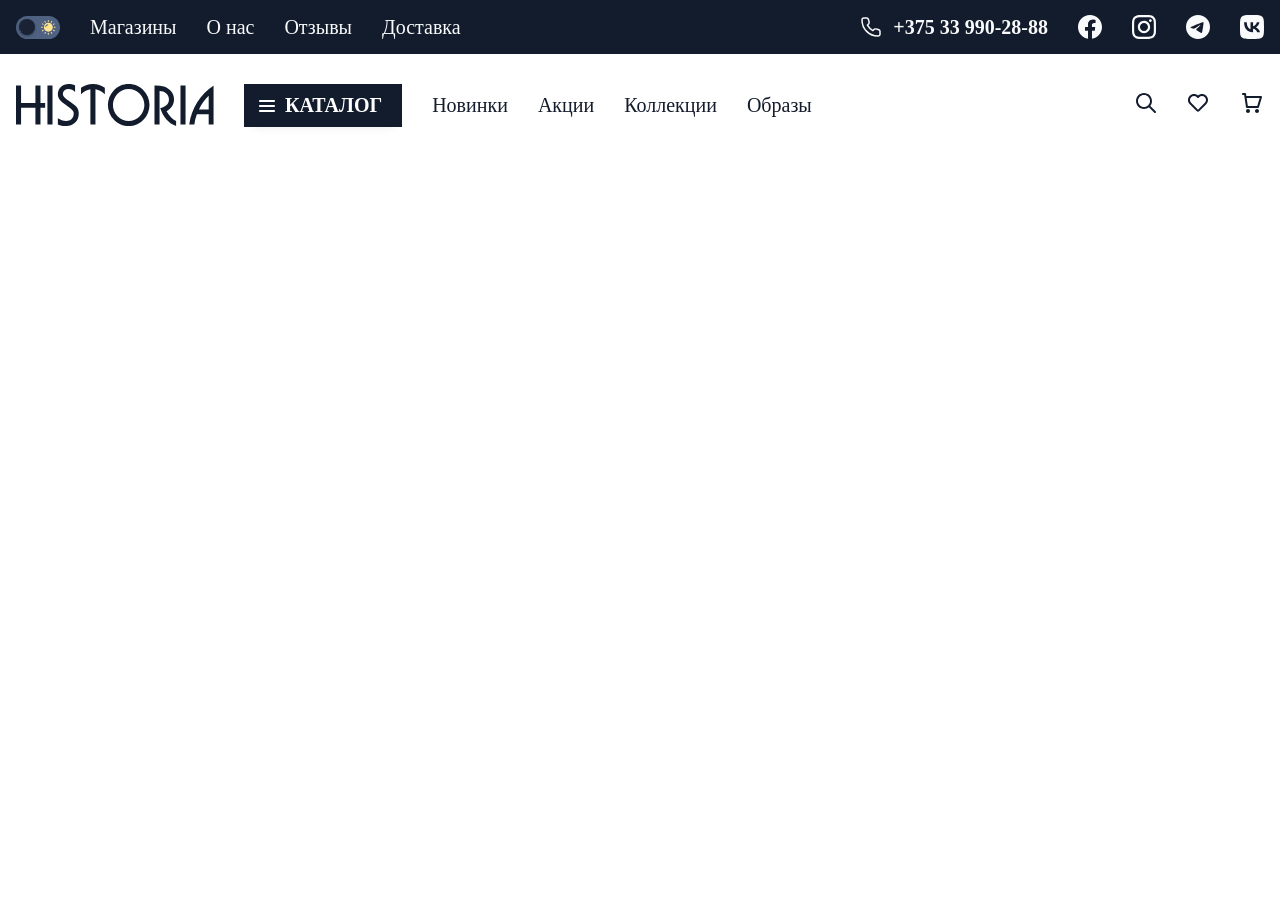
==== index.html @ 44289241 "upd" ====
<!doctype html>
<html lang="en">
<head>
    <meta charset="UTF-8">
    <meta name="viewport"
          content="width=device-width, user-scalable=no, initial-scale=1.0, maximum-scale=1.0, minimum-scale=1.0">
    <meta http-equiv="X-UA-Compatible" content="ie=edge">
    <link rel="stylesheet" href="./styles.css">
    <script defer src="./theme.js"></script>
    <title>Document</title>
</head>
<body class="light-theme">
    <header class="header">
        <div class="header-dark-row">
            <div class="content">
                <div class="header-dark-row-container">
                    <label class="theme-switch" for="theme-toggle">
                        <input type="checkbox" class="theme-switch__input" id="theme-toggle" aria-label="Переключить тему">
                        <span class="theme-switch__track">
                            <span class="theme-switch__icon theme-switch__icon--moon" aria-hidden="true">
                                <svg width="13" height="11" viewBox="0 0 13 11" fill="none" xmlns="http://www.w3.org/2000/svg">
                                    <path d="M12.6776 7.42458C11.7963 9.36291 9.84327 10.7002 7.58195 10.6925C4.49574 10.682 2.00829 8.17745 2.01883 5.09125C2.02656 2.82993 3.37721 0.886091 5.32152 0.0180635C4.99912 0.720966 4.81869 1.49546 4.8159 2.31324C4.80538 5.39233 7.29281 7.90396 10.379 7.9145C11.1968 7.9173 11.9725 7.74217 12.6776 7.42458Z" fill="#ACB7CC"/>
                                    <ellipse cx="1.03283" cy="1.00342" rx="0.333333" ry="0.333333" transform="rotate(0.195808 1.03283 1.00342)" fill="#ACB7CC"/>
                                    <circle cx="8.03165" cy="1.36059" r="0.666667" transform="rotate(0.195808 8.03165 1.36059)" fill="#ACB7CC"/>
                                    <ellipse cx="11.0214" cy="4.37085" rx="0.333334" ry="0.333333" transform="rotate(0.195808 11.0214 4.37085)" fill="#ACB7CC"/>
                                    <ellipse cx="0.671052" cy="9.33544" rx="0.666667" ry="0.666666" transform="rotate(0.195808 0.671052 9.33544)" fill="#ACB7CC"/>
                                </svg>
                            </span>
                            <span class="theme-switch__icon theme-switch__icon--sun" aria-hidden="true">
                                <svg width="15" height="15" viewBox="0 0 15 15" fill="none" xmlns="http://www.w3.org/2000/svg">
                                    <path d="M1.43478 7.81176H0.478271C0.21407 7.81176 0 7.59769 0 7.33349C0 7.06929 0.21407 6.85522 0.478271 6.85522H1.43478C1.69898 6.85522 1.91305 7.06929 1.91305 7.33349C1.91305 7.59769 1.69898 7.81176 1.43478 7.81176Z" fill="#FFE58F"/>
                                    <path d="M14.1883 7.81176H13.2318C12.9676 7.81176 12.7535 7.59769 12.7535 7.33349C12.7535 7.06929 12.9676 6.85522 13.2318 6.85522H14.1883C14.4524 6.85522 14.6666 7.06929 14.6666 7.33349C14.6666 7.59769 14.4524 7.81176 14.1883 7.81176Z" fill="#FFE58F"/>
                                    <path d="M7.33337 14.6667C7.06917 14.6667 6.8551 14.4527 6.8551 14.1885V13.2319C6.8551 12.9677 7.06917 12.7537 7.33337 12.7537C7.59757 12.7537 7.81164 12.9677 7.81164 13.2319V14.1885C7.81164 14.4527 7.59757 14.6667 7.33337 14.6667Z" fill="#FFE58F"/>
                                    <path d="M7.33337 1.91305C7.06917 1.91305 6.8551 1.69898 6.8551 1.43478V0.478271C6.8551 0.21407 7.06917 0 7.33337 0C7.59757 0 7.81164 0.21407 7.81164 0.478271V1.43478C7.81164 1.69898 7.59757 1.91305 7.33337 1.91305Z" fill="#FFE58F"/>
                                    <path d="M10.7614 13.7485C10.5961 13.7485 10.4354 13.6628 10.3468 13.5092L9.86854 12.6809C9.73634 12.4522 9.81483 12.1596 10.0435 12.0276C10.273 11.8953 10.5649 11.9741 10.6967 12.2026L11.175 13.031C11.3072 13.2597 11.2287 13.5522 11 13.6842C10.9247 13.7278 10.8425 13.7485 10.7614 13.7485Z" fill="#FFE58F"/>
                                    <path d="M4.38456 2.7035C4.21921 2.7035 4.05854 2.61774 3.96997 2.46422L3.4917 1.63584C3.35953 1.40713 3.43799 1.1146 3.66669 0.982601C3.896 0.850572 4.1881 0.92889 4.31993 1.15757L4.7982 1.98595C4.9304 2.21466 4.85191 2.50719 4.62323 2.63919C4.54787 2.68282 4.46568 2.7035 4.38456 2.7035Z" fill="#FFE58F"/>
                                    <path d="M13.2696 11.2392C13.1885 11.2392 13.1063 11.2185 13.031 11.1749L12.2026 10.6966C11.9739 10.5646 11.8954 10.2721 12.0276 10.0434C12.1596 9.81469 12.4521 9.73623 12.6808 9.86843L13.5092 10.3467C13.7379 10.4787 13.8164 10.7712 13.6842 10.9999C13.5956 11.1533 13.4349 11.2392 13.2696 11.2392Z" fill="#FFE58F"/>
                                    <path d="M2.22456 4.86244C2.14344 4.86244 2.06125 4.84176 1.98591 4.79813L1.15753 4.31986C0.928822 4.18783 0.850361 3.89533 0.982562 3.66662C1.11476 3.43822 1.40698 3.35945 1.6358 3.49165L2.46418 3.96992C2.69289 4.10195 2.77135 4.39445 2.63915 4.62316C2.55055 4.7765 2.38988 4.86244 2.22456 4.86244Z" fill="#FFE58F"/>
                                    <path d="M12.4421 4.86253C12.2767 4.86253 12.116 4.77677 12.0275 4.62325C11.8953 4.39455 11.9738 4.10201 12.2024 3.97001L13.0308 3.49174C13.26 3.35954 13.5522 3.43789 13.6841 3.66671C13.8163 3.89542 13.7378 4.18795 13.5091 4.31995L12.6807 4.79822C12.6054 4.84179 12.5232 4.86253 12.4421 4.86253Z" fill="#FFE58F"/>
                                    <path d="M1.39715 11.2392C1.2318 11.2392 1.07113 11.1534 0.982555 10.9999C0.850355 10.7712 0.928845 10.4787 1.15752 10.3467L1.98593 9.86842C2.21496 9.73622 2.50734 9.81471 2.63917 10.0434C2.77137 10.2721 2.69288 10.5646 2.4642 10.6966L1.63582 11.1749C1.56046 11.2185 1.47827 11.2392 1.39715 11.2392Z" fill="#FFE58F"/>
                                    <path d="M10.282 2.70345C10.2009 2.70345 10.1187 2.68277 10.0434 2.63914C9.81469 2.50711 9.73623 2.21461 9.86843 1.9859L10.3467 1.15752C10.4789 0.929127 10.7714 0.850494 10.9999 0.982551C11.2286 1.11458 11.3071 1.40708 11.1749 1.63579L10.6966 2.46417C10.6081 2.61751 10.4474 2.70345 10.282 2.70345Z" fill="#FFE58F"/>
                                    <path d="M3.90533 13.7485C3.82421 13.7485 3.74202 13.7279 3.66669 13.6842C3.43798 13.5522 3.35952 13.2597 3.49172 13.031L3.96999 12.2026C4.10202 11.9741 4.39469 11.8953 4.62323 12.0276C4.85194 12.1597 4.9304 12.4522 4.7982 12.6809L4.31993 13.5093C4.23135 13.6626 4.07068 13.7485 3.90533 13.7485Z" fill="#FFE58F"/>
                                    <path d="M7.3335 2.86963C9.79482 2.86968 11.7974 4.87216 11.7974 7.3335C11.7973 9.79478 9.79478 11.7973 7.3335 11.7974C4.87216 11.7974 2.86968 9.79481 2.86963 7.3335C2.86963 4.87213 4.87213 2.86963 7.3335 2.86963ZM6.84717 4.29736C5.44145 4.29759 4.29661 5.44142 4.29639 6.84717C4.29639 7.11175 4.51036 7.32555 4.7749 7.32568C5.03959 7.32568 5.25342 7.1118 5.25342 6.84717C5.25364 5.96751 5.96751 5.25366 6.84717 5.25342C7.11186 5.25342 7.32568 5.03953 7.32568 4.7749C7.32557 4.51037 7.11178 4.29736 6.84717 4.29736Z" fill="#FFE58F"/>
                                </svg>
                            </span>
                            <span class="theme-switch__thumb" aria-hidden="true"></span>
                        </span>
                    </label>
                    <ul>
                        <li><a href="">Магазины</a></li>
                        <li><a href="">О нас</a></li>
                        <li><a href="">Отзывы</a></li>
                        <li><a href="">Доставка</a></li>
                    </ul>
                </div>
                <div class="header-dark-row-container">
                    <a href="tel:+375339902888" class="phone">
                        <svg xmlns="http://www.w3.org/2000/svg" width="24" height="24" viewBox="0 0 24 24" fill="none">
                            <path d="M20.9995 16.4767V19.1864C21.0037 20.2223 20.0723 21.0873 19.0265 20.9929C10.0001 21 3.00006 13.935 3.00713 4.96919C2.91294 3.92895 3.77364 3.00106 4.80817 3.00009H7.52331C7.96253 2.99577 8.38835 3.151 8.72138 3.43684C9.66819 4.24949 10.2772 7.00777 10.0429 8.10428C9.85994 8.96036 8.99696 9.55929 8.41026 10.1448C9.69864 12.4062 11.5747 14.2785 13.8405 15.5644C14.4272 14.9788 15.0274 14.1176 15.8851 13.935C16.9855 13.7008 19.7615 14.3106 20.5709 15.264C20.858 15.6021 21.0105 16.0337 20.9995 16.4767Z" stroke="#F9FAFB" stroke-width="1.5" stroke-linecap="round" stroke-linejoin="round"/>
                        </svg>
                        <span>+375 33 990-28-88</span>
                    </a>
                    <div class="social">
                        <a href="#" class="facebook"></a>
                        <a href="#" class="instagram"></a>
                        <a href="#" class="telegram"></a>
                        <a href="#" class="vk"></a>
                    </div>
                </div>
            </div>
        </div>
        <div class="header-white-row">
            <div class="content">
                <div class="catalog-container">
                    <a href="/" class="main-page-logo">
                        <svg width="198" height="43" viewBox="0 0 198 43" fill="none" xmlns="http://www.w3.org/2000/svg">
                            <g clip-path="url(#clip0_2001_1534)">
                                <path fill-rule="evenodd" clip-rule="evenodd" d="M192.691 11.8562C188.708 15.7754 185.425 20.3514 182.986 25.385H192.691V11.8562ZM192.691 40.4765V30.3558H180.874C179.606 33.6084 178.755 37.009 178.341 40.4765H173.272C174.282 32.5854 176.995 25.0102 181.223 18.2786C185.45 11.5471 191.09 5.82125 197.75 1.50015V40.4765H192.691Z" fill="#131C2C"/>
                                <path d="M169.548 1.51895H164.479V40.4765H169.548V1.51895Z" fill="#131C2C"/>
                                <path fill-rule="evenodd" clip-rule="evenodd" d="M144.206 23.9726C146.459 23.8056 148.59 22.8686 150.239 21.3178C151.093 20.5943 151.778 19.6913 152.246 18.6729C152.713 17.6544 152.95 16.5454 152.943 15.4242C152.952 14.2488 152.693 13.0869 152.187 12.0266C151.682 10.9662 150.942 10.0354 150.025 9.30476C148.217 7.7767 145.921 6.9514 143.558 6.97936V40.4764H138.489V1.50006C141.667 1.37625 144.845 1.72202 147.922 2.52625C150.726 3.4049 153.217 5.07905 155.092 7.34653C156.986 9.60048 158.017 12.4576 158.002 15.4053C158.019 17.8383 157.313 20.2212 155.974 22.2498C154.626 24.3274 152.758 26.0151 150.559 27.1455C153.256 31.9846 156.437 35.2482 160.104 36.9365V41.9828C152.564 39.3152 147.264 33.3119 144.206 23.9726Z" fill="#131C2C"/>
                                <path fill-rule="evenodd" clip-rule="evenodd" d="M112.67 4.98349C110.591 4.95229 108.528 5.35458 106.612 6.16488C104.696 6.97519 102.969 8.17584 101.539 9.69078C98.5773 12.7003 96.9163 16.7591 96.9163 20.9883C96.9163 25.2174 98.5773 29.2763 101.539 32.2858C102.986 33.7787 104.717 34.9654 106.629 35.7758C108.54 36.5861 110.595 37.0037 112.67 37.0037C114.746 37.0037 116.8 36.5861 118.712 35.7758C120.624 34.9654 122.355 33.7787 123.802 32.2858C126.741 29.2645 128.387 25.2101 128.387 20.9883C128.387 16.7664 126.741 12.712 123.802 9.69078C122.372 8.17584 120.645 6.97519 118.729 6.16488C116.813 5.35458 114.75 4.95229 112.67 4.98349ZM112.67 0.00317892C115.417 -0.0457242 118.144 0.47416 120.681 1.53034C123.218 2.58651 125.51 4.15626 127.415 6.14147C131.31 10.0913 133.495 15.423 133.495 20.9789C133.495 26.5348 131.31 31.8664 127.415 35.8162C125.493 37.7747 123.203 39.3299 120.676 40.3916C118.15 41.4533 115.438 42 112.699 42C109.959 42 107.247 41.4533 104.721 40.3916C102.194 39.3299 99.9038 37.7747 97.9824 35.8162C94.0895 31.8651 91.9062 26.5339 91.9062 20.9789C91.9062 15.4237 94.0895 10.0925 97.9824 6.14147C99.8806 4.16327 102.164 2.59761 104.691 1.54167C107.217 0.485735 109.933 -0.0379324 112.67 0.00317892Z" fill="#131C2C"/>
                                <path fill-rule="evenodd" clip-rule="evenodd" d="M79.4661 40.4766H74.398V5.26617C70.8319 5.87837 67.5482 7.60104 65.0127 10.19V3.80691C68.4945 1.3373 72.6585 0.0206769 76.9227 0.0410725C81.1979 -0.0338356 85.3814 1.28791 88.8421 3.80691V10.19C86.2522 7.67552 82.9929 5.96563 79.4567 5.26617L79.4661 40.4766Z" fill="#131C2C"/>
                                <path fill-rule="evenodd" clip-rule="evenodd" d="M59.082 8.00579C57.3812 6.19373 55.0384 5.12516 52.559 5.03077C51.1282 4.9845 49.7234 5.42221 48.5704 6.27351C48.0215 6.72973 47.5851 7.30696 47.2954 7.96019C47.0056 8.61341 46.8702 9.32496 46.8998 10.0393C46.9002 10.5384 46.9925 11.0331 47.172 11.4986C47.6037 12.6848 49.4556 14.4517 52.728 16.7991C56.8951 19.7928 59.1227 21.4153 59.4105 21.6663C60.1482 22.3739 60.8031 23.1636 61.3626 24.02C62.3271 25.6753 62.7963 27.5743 62.7141 29.4899C62.7867 31.1642 62.5104 32.8352 61.9027 34.3962C61.2951 35.9574 60.3695 37.3742 59.1852 38.556C57.9726 39.7025 56.5452 40.5958 54.9855 41.1841C53.4259 41.7724 51.7652 42.044 50.1001 41.983C47.2745 42.0665 44.4631 41.5501 41.8504 40.4673V34.3007C44.2823 35.976 47.1505 36.899 50.1001 36.9556C51.1048 36.9999 52.1081 36.8437 53.0523 36.4964C53.9963 36.1489 54.8622 35.617 55.5999 34.9314C56.3096 34.2218 56.8631 33.371 57.2252 32.4338C57.5872 31.4967 57.7498 30.4939 57.7022 29.4899C57.7031 28.9583 57.6304 28.4291 57.4864 27.9176C57.1297 26.7314 55.7282 25.2345 53.2817 23.4268C51.0543 21.7699 48.8081 20.1287 46.5431 18.503C44.0404 16.4506 42.5856 14.5677 42.1789 12.8543C41.9495 11.9308 41.8392 10.9816 41.8504 10.0299C41.8326 8.66179 42.1181 7.30678 42.6861 6.06285C43.2543 4.81893 44.0909 3.71715 45.1353 2.83718C47.1659 0.977579 49.8287 -0.0328588 52.5778 0.0128049C55.4498 0.0128049 57.6241 0.518055 59.1008 1.52855L59.082 8.00579Z" fill="#131C2C"/>
                                <path d="M36.5008 1.51895H31.4326V40.4765H36.5008V1.51895Z" fill="#131C2C"/>
                                <path fill-rule="evenodd" clip-rule="evenodd" d="M5.06811 18.8794H19.4089V1.51895H24.4771V18.8794H29.1698V23.8598H24.4771V40.4765H19.4089V23.8598H5.06811V40.4765H0V1.51895H5.06811V18.8794Z" fill="#131C2C"/>
                            </g>
                            <defs>
                                <clipPath id="clip0_2001_1534">
                                    <rect width="197.75" height="42.0745" fill="white"/>
                                </clipPath>
                            </defs>
                        </svg>

                    </a>
                    <div class="catalog-button">
                        <svg xmlns="http://www.w3.org/2000/svg" width="16" height="12" viewBox="0 0 16 12" fill="none">
                            <path d="M0 1C0 0.447715 0.447715 0 1 0H15C15.5523 0 16 0.447715 16 1C16 1.55228 15.5523 2 15 2H1C0.447715 2 0 1.55228 0 1ZM0 6C0 5.44772 0.447715 5 1 5H15C15.5523 5 16 5.44772 16 6C16 6.55228 15.5523 7 15 7H1C0.447715 7 0 6.55228 0 6ZM0 11C0 10.4477 0.447715 10 1 10H15C15.5523 10 16 10.4477 16 11C16 11.5523 15.5523 12 15 12H1C0.447715 12 0 11.5523 0 11Z" fill="white"/>
                        </svg>
                        <span>Каталог</span>
                    </div>
                    <ul>
                        <li><a href="">Новинки</a></li>
                        <li><a href="">Акции</a></li>
                        <li><a href="">Коллекции</a></li>
                        <li><a href="">Образы</a></li>
                    </ul>
                </div>
                <div class="buttons">
                    <div class="search">
                        <svg xmlns="http://www.w3.org/2000/svg" width="20" height="20" viewBox="0 0 20 20" fill="none">
                          <path d="M8 2C4.68629 2 2 4.68629 2 8C2 11.3137 4.68629 14 8 14C11.3137 14 14 11.3137 14 8C14 4.68629 11.3137 2 8 2ZM0 8C0 3.58172 3.58172 0 8 0C12.4183 0 16 3.58172 16 8C16 9.84871 15.3729 11.551 14.3199 12.9056L19.7071 18.2929C20.0976 18.6834 20.0976 19.3166 19.7071 19.7071C19.3166 20.0976 18.6834 20.0976 18.2929 19.7071L12.9056 14.3199C11.551 15.3729 9.84871 16 8 16C3.58172 16 0 12.4183 0 8Z" fill="#131C2C"/>
                        </svg>
                    </div>
                    <div class="favorite">
                        <svg xmlns="http://www.w3.org/2000/svg" width="24" height="24" viewBox="0 0 24 24" fill="none">
                            <path d="M12 4.52765C9.64418 2.41689 6.02125 2.49347 3.75736 4.75736C1.41421 7.1005 1.41421 10.8995 3.75736 13.2426L10.5858 20.0711C11.3668 20.8521 12.6332 20.8521 13.4142 20.0711L20.2426 13.2426C22.5858 10.8995 22.5858 7.1005 20.2426 4.75736C17.9787 2.49347 14.3558 2.41689 12 4.52765ZM10.8284 6.17157L11.2929 6.63604C11.6834 7.02656 12.3166 7.02656 12.7071 6.63604L13.1716 6.17157C14.7337 4.60948 17.2663 4.60948 18.8284 6.17157C20.3905 7.73367 20.3905 10.2663 18.8284 11.8284L12 18.6569L5.17157 11.8284C3.60948 10.2663 3.60948 7.73367 5.17157 6.17157C6.73367 4.60948 9.26633 4.60948 10.8284 6.17157Z" fill="#131C2C"/>
                        </svg>
                    </div>
                    <div class="cart">
                        <svg xmlns="http://www.w3.org/2000/svg" width="24" height="24" viewBox="0 0 24 24" fill="none">
                            <path d="M4.1421 4L6.00913 16.1357C6.02271 16.2358 6.05113 16.3313 6.0921 16.4198C6.21543 16.6861 6.45246 16.8889 6.74088 16.9661C6.82899 16.9898 6.92133 17.0016 7.01578 17H18C18.4416 17 18.8309 16.7103 18.9578 16.2873L21.9578 6.28735C22.0487 5.98457 21.991 5.65668 21.8023 5.40307C21.6136 5.14946 21.3161 5 21 5H6.31948L5.99058 2.86219C5.97826 2.77281 5.95413 2.6872 5.91981 2.60698C5.85751 2.4609 5.76213 2.33437 5.64429 2.23519C5.53497 2.143 5.40561 2.07382 5.26367 2.03513C5.17434 2.01066 5.0806 1.99841 4.9847 2H3C2.44772 2 2 2.44772 2 3C2 3.55228 2.44772 4 3 4H4.1421ZM7.85794 15L6.62717 7H19.656L17.256 15H7.85794Z" fill="#131C2C"/>
                            <path d="M10 20C10 21.1046 9.10457 22 8 22C6.89543 22 6 21.1046 6 20C6 18.8954 6.89543 18 8 18C9.10457 18 10 18.8954 10 20Z" fill="#131C2C"/>
                            <path d="M19 20C19 21.1046 18.1046 22 17 22C15.8954 22 15 21.1046 15 20C15 18.8954 15.8954 18 17 18C18.1046 18 19 18.8954 19 20Z" fill="#131C2C"/>
                        </svg>
                    </div>
                </div>
            </div>
        </div>
    </header>
</body>
</html>
---- styles.css ----
* {
    box-sizing: border-box;
    margin: 0;
    padding: 0;
    transition: .3s ease;
}
.fancybox__container * {
    transition: none !important;
}
@font-face {
    font-family: "Myriad Pro";
    src: url("./src/fonts/MyriadPro-Light.otf") format("opentype");
    font-weight: 300;
    font-style: normal;
    font-display: swap;
}
@font-face {
    font-family: "Myriad Pro";
    src: url("./src/fonts/MYRIADPRO-REGULAR.otf") format("opentype");
    font-weight: 400;
    font-style: normal;
    font-display: swap;
}
@font-face {
    font-family: "Myriad Pro";
    src: url("./src/fonts/MYRIADPRO-COND.otf") format("opentype");
    font-weight: 500;
    font-style: normal;
    font-display: swap;
}
@font-face {
    font-family: "Myriad Pro";
    src: url("./src/fonts/MYRIADPRO-SEMIBOLD.otf") format("opentype");
    font-weight: 600;
    font-style: normal;
    font-display: swap;
}
@font-face {
    font-family: "Myriad Pro";
    src: url("./src/fonts/MYRIADPRO-BOLD.otf") format("opentype");
    font-weight: 700;
    font-style: normal;
    font-display: swap;
}

.content {
    max-width: calc(1320px + 16px * 2);
    width: 100%;
    margin: 0 auto;
    padding: 0 16px;
}
a {
    text-decoration: none;
}
ul {
    list-style: none;
    margin: 0;
    padding: 0;
}

body {
    font-family: "Myriad Pro";
    display: flex;
    flex-direction: column;
    font-size: 20px;
    .header {
        .header-dark-row {
            background: #131C2C;
            padding: 15px 0;
            .content {
                display: flex;
                justify-content: space-between;
                align-items: center;
                .header-dark-row-container {
                    display: flex;
                    align-items: center;
                    gap: 30px;
                    ul {
                        display: flex;
                        align-items: center;
                        gap: 30px;
                        a {
                            color: #F9FAFB;
                            font-size: 20px;
                            font-style: normal;
                            font-weight: 400;
                            line-height: normal;
                            &:hover {
                                color: #4686D9;
                            }
                        }
                    }
                    .phone {
                        display: flex;
                        gap: 10px;
                        align-items: center;
                        span {
                            color:  #F9FAFB;
                            font-size: 20px;
                            font-style: normal;
                            font-weight: 600;
                            line-height: normal;
                        }
                    }
                    .social {
                        display: flex;
                        gap: 30px;
                        a {
                            width: 24px;
                            height: 24px;

                            &.facebook {
                                &::before {
                                    content: url("data:image/svg+xml,%3Csvg xmlns='http://www.w3.org/2000/svg' width='24' height='24' viewBox='0 0 24 24' fill='none'%3E%3Cg clip-path='url(%23clip0_323_2296)'%3E%3Cpath d='M24 12C24 5.37258 18.6274 0 12 0C5.37258 0 0 5.37258 0 12C0 17.9895 4.3882 22.954 10.125 23.8542V15.4688H7.07812V12H10.125V9.35625C10.125 6.34875 11.9166 4.6875 14.6576 4.6875C15.9701 4.6875 17.3438 4.92188 17.3438 4.92188V7.875H15.8306C14.34 7.875 13.875 8.80008 13.875 9.75V12H17.2031L16.6711 15.4688H13.875V23.8542C19.6118 22.954 24 17.9895 24 12Z' fill='%23F9FAFB'/%3E%3Cpath d='M16.6711 15.4688L17.2031 12H13.875V9.75C13.875 8.80102 14.34 7.875 15.8306 7.875H17.3438V4.92188C17.3438 4.92188 15.9705 4.6875 14.6576 4.6875C11.9166 4.6875 10.125 6.34875 10.125 9.35625V12H7.07812V15.4688H10.125V23.8542C11.3674 24.0486 12.6326 24.0486 13.875 23.8542V15.4688H16.6711Z' fill='%23131C2C'/%3E%3C/g%3E%3Cdefs%3E%3CclipPath id='clip0_323_2296'%3E%3Crect width='24' height='24' fill='white'/%3E%3C/clipPath%3E%3C/defs%3E%3C/svg%3E");
                                    width: 24px;
                                    height: 24px;
                                    display: block;
                                }
                                &:hover {
                                    &::before {
                                        content: url("data:image/svg+xml,%3Csvg xmlns='http://www.w3.org/2000/svg' width='24' height='24' viewBox='0 0 24 24' fill='none'%3E%3Cg clip-path='url(%23clip0_323_2296)'%3E%3Cpath d='M24 12C24 5.37258 18.6274 0 12 0C5.37258 0 0 5.37258 0 12C0 17.9895 4.3882 22.954 10.125 23.8542V15.4688H7.07812V12H10.125V9.35625C10.125 6.34875 11.9166 4.6875 14.6576 4.6875C15.9701 4.6875 17.3438 4.92188 17.3438 4.92188V7.875H15.8306C14.34 7.875 13.875 8.80008 13.875 9.75V12H17.2031L16.6711 15.4688H13.875V23.8542C19.6118 22.954 24 17.9895 24 12Z' fill='%231877F2'/%3E%3Cpath d='M16.6711 15.4688L17.2031 12H13.875V9.75C13.875 8.80102 14.34 7.875 15.8306 7.875H17.3438V4.92188C17.3438 4.92188 15.9705 4.6875 14.6576 4.6875C11.9166 4.6875 10.125 6.34875 10.125 9.35625V12H7.07812V15.4688H10.125V23.8542C11.3674 24.0486 12.6326 24.0486 13.875 23.8542V15.4688H16.6711Z' fill='%23EBEEF4'/%3E%3C/g%3E%3Cdefs%3E%3CclipPath id='clip0_323_2296'%3E%3Crect width='24' height='24' fill='%231877F2'/%3E%3C/clipPath%3E%3C/defs%3E%3C/svg%3E");
                                    }
                                }
                            }
                            &.instagram {
                                &::before {
                                    content: url("data:image/svg+xml,%3Csvg xmlns='http://www.w3.org/2000/svg' width='24' height='24' viewBox='0 0 24 24' fill='none'%3E%3Cpath d='M18.3952 7.02212C17.6005 7.02368 16.9543 6.3802 16.9528 5.58548C16.9512 4.79076 17.5947 4.14457 18.3898 4.14302C19.1848 4.14146 19.831 4.78531 19.8326 5.58004C19.8338 6.37476 19.1903 7.02057 18.3952 7.02212Z' fill='%23F9FAFB'/%3E%3Cpath fill-rule='evenodd' clip-rule='evenodd' d='M12.0115 18.161C8.60909 18.1676 5.8451 15.4149 5.8385 12.0117C5.83188 8.60923 8.58535 5.84481 11.9878 5.8382C15.3909 5.83159 18.1553 8.5859 18.1619 11.9879C18.1685 15.3912 15.4143 18.1544 12.0115 18.161ZM11.992 8.00035C9.78365 8.00424 7.99594 9.79858 7.99983 12.0074C8.0041 14.2166 9.79882 16.0039 12.0072 15.9996C14.2164 15.9954 16.0041 14.2014 15.9998 11.9922C15.9955 9.78302 14.2008 7.99608 11.992 8.00035Z' fill='%23F9FAFB'/%3E%3Cpath fill-rule='evenodd' clip-rule='evenodd' d='M4.1192 0.646479C4.88126 0.347876 5.75333 0.143362 7.03015 0.0830982C8.31011 0.0216726 8.71872 0.00767102 11.9769 0.00145262C15.2358 -0.00476578 15.6444 0.00766862 16.9244 0.0644334C18.2016 0.119643 19.0741 0.321049 19.8377 0.616544C20.6277 0.920974 21.298 1.33078 21.9659 1.99603C22.6339 2.66205 23.0453 3.33002 23.3536 4.1189C23.6518 4.88174 23.8563 5.75306 23.917 7.03068C23.9776 8.31023 23.9924 8.71847 23.9986 11.9771C24.0048 15.2353 23.9916 15.6443 23.9356 16.925C23.88 18.2014 23.679 19.0743 23.3835 19.8375C23.0783 20.6276 22.6693 21.2979 22.004 21.9659C21.3388 22.6342 20.6701 23.0452 19.8812 23.3539C19.1184 23.6517 18.2471 23.8562 16.9702 23.9173C15.6903 23.9779 15.2817 23.9923 12.0224 23.9985C8.76459 24.0048 8.35598 23.9923 7.07605 23.9359C5.79882 23.88 4.92597 23.679 4.16275 23.3838C3.37271 23.0782 2.70242 22.6696 2.03446 22.004C1.36611 21.3383 0.954386 20.67 0.646458 19.8811C0.347858 19.1186 0.144107 18.2469 0.0830727 16.9705C0.0220359 15.6901 0.00765506 15.2811 0.00143906 12.0229C-0.00480094 8.76435 0.00803667 8.35611 0.0640167 7.07616C0.1204 5.79855 0.320637 4.92606 0.616129 4.16206C0.921328 3.37239 1.33035 2.70248 1.99637 2.03413C2.6616 1.36616 3.33033 0.954017 4.1192 0.646479ZM4.94154 21.3679C5.36494 21.5308 6.00023 21.7252 7.17014 21.7761C8.43607 21.8309 8.81514 21.843 12.0185 21.8368C15.223 21.8309 15.6021 21.8173 16.8676 21.7579C18.0363 21.7022 18.6716 21.5055 19.0939 21.3407C19.6541 21.1218 20.053 20.8601 20.4722 20.4406C20.8913 20.0195 21.1506 19.6194 21.3676 19.0591C21.5309 18.6354 21.7249 17.9997 21.7758 16.8297C21.8314 15.5646 21.8431 15.1851 21.8368 11.9809C21.831 8.77757 21.8174 8.3981 21.7572 7.13254C21.7019 5.96339 21.5056 5.32808 21.3404 4.90623C21.1215 4.34519 20.8606 3.94705 20.4399 3.52753C20.0192 3.10801 19.6191 2.84945 19.0581 2.6325C18.6355 2.46881 17.9994 2.27518 16.8303 2.22426C15.5643 2.16865 15.1849 2.15737 11.9808 2.1636C8.77743 2.16982 8.39836 2.18264 7.13281 2.24253C5.9633 2.29812 5.32877 2.49447 4.90575 2.65972C4.34587 2.87861 3.94696 3.13872 3.52746 3.5598C3.10871 3.98087 2.84938 4.38018 2.63244 4.94161C2.46993 5.36464 2.27434 6.00072 2.2242 7.16987C2.16898 8.43581 2.15733 8.81529 2.16355 12.0187C2.16939 15.2228 2.18298 15.6023 2.24247 16.8671C2.29729 18.037 2.49518 18.6715 2.65966 19.0949C2.87855 19.6544 3.13944 20.0533 3.55973 20.4729C3.98081 20.8908 4.38088 21.1509 4.94154 21.3679Z' fill='%23F9FAFB'/%3E%3C/svg%3E");
                                    width: 24px;
                                    height: 24px;
                                    display: block;
                                }
                                &:hover {
                                    &::before {
                                        content: url("data:image/svg+xml,%3Csvg xmlns='http://www.w3.org/2000/svg' xmlns:xlink='http://www.w3.org/1999/xlink' width='24' height='24' viewBox='0 0 24 24' fill='none'%3E%3Cpath d='M18.3952 7.02212C17.6005 7.02368 16.9543 6.3802 16.9528 5.58548C16.9512 4.79076 17.5947 4.14457 18.3898 4.14302C19.1848 4.14146 19.831 4.78531 19.8326 5.58004C19.8338 6.37476 19.1903 7.02057 18.3952 7.02212Z' fill='url(%23pattern0_2002_4790)'/%3E%3Cpath fill-rule='evenodd' clip-rule='evenodd' d='M12.0115 18.161C8.60909 18.1676 5.8451 15.4149 5.8385 12.0117C5.83188 8.60923 8.58535 5.84481 11.9878 5.8382C15.3909 5.83159 18.1553 8.5859 18.1619 11.9879C18.1685 15.3912 15.4143 18.1544 12.0115 18.161ZM11.992 8.00035C9.78365 8.00424 7.99594 9.79858 7.99983 12.0074C8.0041 14.2166 9.79882 16.0039 12.0072 15.9996C14.2164 15.9954 16.0041 14.2014 15.9998 11.9922C15.9955 9.78302 14.2008 7.99608 11.992 8.00035Z' fill='url(%23pattern1_2002_4790)'/%3E%3Cpath fill-rule='evenodd' clip-rule='evenodd' d='M4.1192 0.646479C4.88126 0.347876 5.75333 0.143362 7.03015 0.0830982C8.31011 0.0216726 8.71872 0.00767102 11.9769 0.00145262C15.2358 -0.00476578 15.6444 0.00766862 16.9244 0.0644334C18.2016 0.119643 19.0741 0.321049 19.8377 0.616544C20.6277 0.920974 21.298 1.33078 21.9659 1.99603C22.6339 2.66205 23.0453 3.33002 23.3536 4.1189C23.6518 4.88174 23.8563 5.75306 23.917 7.03068C23.9776 8.31023 23.9924 8.71847 23.9986 11.9771C24.0048 15.2353 23.9916 15.6443 23.9356 16.925C23.88 18.2014 23.679 19.0743 23.3835 19.8375C23.0783 20.6276 22.6693 21.2979 22.004 21.9659C21.3388 22.6342 20.6701 23.0452 19.8812 23.3539C19.1184 23.6517 18.2471 23.8562 16.9702 23.9173C15.6903 23.9779 15.2817 23.9923 12.0224 23.9985C8.76459 24.0048 8.35598 23.9923 7.07605 23.9359C5.79882 23.88 4.92597 23.679 4.16275 23.3838C3.37271 23.0782 2.70242 22.6696 2.03445 22.004C1.36611 21.3383 0.954386 20.67 0.646458 19.8811C0.347858 19.1186 0.144107 18.2469 0.0830727 16.9705C0.0220359 15.6901 0.00765506 15.2811 0.00143906 12.0229C-0.00480094 8.76435 0.00803667 8.35611 0.0640167 7.07616C0.1204 5.79855 0.320637 4.92606 0.616129 4.16206C0.921328 3.37239 1.33035 2.70248 1.99637 2.03413C2.6616 1.36616 3.33033 0.954017 4.1192 0.646479ZM4.94154 21.3679C5.36494 21.5308 6.00023 21.7252 7.17014 21.7761C8.43607 21.8309 8.81514 21.843 12.0185 21.8368C15.223 21.8309 15.6021 21.8173 16.8676 21.7579C18.0363 21.7022 18.6716 21.5055 19.0939 21.3407C19.6541 21.1218 20.053 20.8601 20.4722 20.4406C20.8913 20.0195 21.1506 19.6194 21.3676 19.0591C21.5309 18.6354 21.7249 17.9997 21.7758 16.8297C21.8314 15.5646 21.8431 15.1851 21.8368 11.9809C21.831 8.77757 21.8174 8.3981 21.7572 7.13254C21.7019 5.96339 21.5056 5.32808 21.3404 4.90623C21.1215 4.34519 20.8606 3.94705 20.4399 3.52753C20.0192 3.10801 19.6191 2.84945 19.0581 2.6325C18.6355 2.46881 17.9994 2.27518 16.8303 2.22426C15.5643 2.16865 15.1849 2.15737 11.9808 2.1636C8.77743 2.16982 8.39836 2.18264 7.13281 2.24253C5.9633 2.29812 5.32877 2.49447 4.90575 2.65972C4.34587 2.87861 3.94696 3.13872 3.52746 3.5598C3.10871 3.98087 2.84938 4.38018 2.63244 4.94161C2.46993 5.36464 2.27434 6.00072 2.2242 7.16987C2.16898 8.43581 2.15733 8.81529 2.16355 12.0187C2.16939 15.2228 2.18298 15.6023 2.24247 16.8671C2.29729 18.037 2.49518 18.6715 2.65966 19.0949C2.87855 19.6544 3.13944 20.0533 3.55973 20.4729C3.98081 20.8908 4.38088 21.1509 4.94154 21.3679Z' fill='url(%23pattern2_2002_4790)'/%3E%3Cdefs%3E%3Cpattern id='pattern0_2002_4790' patternContentUnits='objectBoundingBox' width='1' height='1'%3E%3Cuse xlink:href='%23image0_2002_4790' transform='translate(-0.0457598 -0.0443192) scale(0.000479789)'/%3E%3C/pattern%3E%3Cpattern id='pattern1_2002_4790' patternContentUnits='objectBoundingBox' width='1' height='1'%3E%3Cuse xlink:href='%23image0_2002_4790' transform='translate(-0.0457598 -0.0443192) scale(0.000479789)'/%3E%3C/pattern%3E%3Cpattern id='pattern2_2002_4790' patternContentUnits='objectBoundingBox' width='1' height='1'%3E%3Cuse xlink:href='%23image0_2002_4790' transform='translate(-0.0457598 -0.0443192) scale(0.000479789)'/%3E%3C/pattern%3E%3Cimage id='image0_2002_4790' width='2273' height='2275' preserveAspectRatio='none' xlink:href='[data-uri]'/%3E%3C/defs%3E%3C/svg%3E");
                                    }
                                }
                            }
                            &.telegram {
                                &::before {
                                    content: url("data:image/svg+xml,%3Csvg xmlns='http://www.w3.org/2000/svg' width='24' height='24' viewBox='0 0 24 24' fill='none'%3E%3Cg clip-path='url(%23clip0_323_2298)'%3E%3Cpath d='M12 24C18.6274 24 24 18.6274 24 12C24 5.37258 18.6274 0 12 0C5.37258 0 0 5.37258 0 12C0 18.6274 5.37258 24 12 24Z' fill='%23F9FAFB'/%3E%3Cpath fill-rule='evenodd' clip-rule='evenodd' d='M5.43189 11.8733C8.93014 10.3492 11.2628 9.3444 12.43 8.85893C15.7626 7.47282 16.455 7.23203 16.9064 7.22408C17.0056 7.22234 17.2276 7.24694 17.3714 7.3636C17.4928 7.46211 17.5262 7.59518 17.5422 7.68857C17.5581 7.78197 17.578 7.99473 17.5622 8.16098C17.3816 10.0585 16.6002 14.6632 16.2027 16.7884C16.0345 17.6876 15.7032 17.9891 15.3826 18.0186C14.6857 18.0828 14.1566 17.5581 13.4816 17.1157C12.4255 16.4234 11.8288 15.9924 10.8036 15.3168C9.61884 14.536 10.3869 14.1069 11.0621 13.4056C11.2388 13.2221 14.3092 10.4294 14.3686 10.176C14.376 10.1443 14.3829 10.0262 14.3128 9.96385C14.2426 9.90148 14.139 9.92281 14.0643 9.93977C13.9584 9.96381 12.2712 11.079 9.00264 13.2853C8.52373 13.6142 8.08994 13.7744 7.70129 13.766C7.27283 13.7568 6.44864 13.5238 5.83594 13.3246C5.08444 13.0803 4.48716 12.9512 4.53917 12.5363C4.56626 12.3202 4.86383 12.0992 5.43189 11.8733Z' fill='%23131C2C'/%3E%3C/g%3E%3Cdefs%3E%3CclipPath id='clip0_323_2298'%3E%3Crect width='24' height='24' fill='white'/%3E%3C/clipPath%3E%3C/defs%3E%3C/svg%3E");
                                    width: 24px;
                                    height: 24px;
                                    display: block;
                                }
                                &:hover {
                                    &::before {
                                        content: url("data:image/svg+xml,%3Csvg xmlns='http://www.w3.org/2000/svg' width='24' height='24' viewBox='0 0 24 24' fill='none'%3E%3Cg clip-path='url(%23clip0_323_2298)'%3E%3Cpath d='M12 24C18.6274 24 24 18.6274 24 12C24 5.37258 18.6274 0 12 0C5.37258 0 0 5.37258 0 12C0 18.6274 5.37258 24 12 24Z' fill='%232AA1DD'/%3E%3Cpath fill-rule='evenodd' clip-rule='evenodd' d='M5.43189 11.8733C8.93014 10.3492 11.2628 9.3444 12.43 8.85893C15.7626 7.47282 16.455 7.23203 16.9064 7.22408C17.0056 7.22234 17.2276 7.24694 17.3714 7.3636C17.4928 7.46211 17.5262 7.59518 17.5422 7.68857C17.5581 7.78197 17.578 7.99473 17.5622 8.16098C17.3816 10.0585 16.6002 14.6632 16.2027 16.7884C16.0345 17.6876 15.7032 17.9891 15.3826 18.0186C14.6857 18.0828 14.1566 17.5581 13.4816 17.1157C12.4255 16.4234 11.8288 15.9924 10.8036 15.3168C9.61884 14.536 10.3869 14.1069 11.0621 13.4056C11.2388 13.2221 14.3092 10.4294 14.3686 10.176C14.376 10.1443 14.3829 10.0262 14.3128 9.96385C14.2426 9.90148 14.139 9.92281 14.0643 9.93977C13.9584 9.96381 12.2712 11.079 9.00264 13.2853C8.52373 13.6142 8.08994 13.7744 7.70129 13.766C7.27283 13.7568 6.44864 13.5238 5.83594 13.3246C5.08444 13.0803 4.48716 12.9512 4.53917 12.5363C4.56626 12.3202 4.86383 12.0992 5.43189 11.8733Z' fill='%23EBEEF4'/%3E%3C/g%3E%3Cdefs%3E%3CclipPath id='clip0_323_2298'%3E%3Crect width='24' height='24' fill='white'/%3E%3C/clipPath%3E%3C/defs%3E%3C/svg%3E");
                                    }
                                }
                            }
                            &.vk {
                                &::before {
                                    content: url("data:image/svg+xml,%3Csvg width='24' height='24' viewBox='0 0 24 24' fill='none' xmlns='http://www.w3.org/2000/svg'%3E%3Cg clip-path='url(%23clip0_323_2299)'%3E%3Cpath d='M0 11.52C0 6.08942 0 3.37414 1.68707 1.68707C3.37414 0 6.08942 0 11.52 0H12.48C17.9106 0 20.6259 0 22.3129 1.68707C24 3.37414 24 6.08942 24 11.52V12.48C24 17.9106 24 20.6259 22.3129 22.3129C20.6259 24 17.9106 24 12.48 24H11.52C6.08942 24 3.37414 24 1.68707 22.3129C0 20.6259 0 17.9106 0 12.48V11.52Z' fill='%23F9FAFB'/%3E%3Cpath d='M12.77 17.29C7.30003 17.29 4.18006 13.54 4.05005 7.30005H6.79006C6.88006 11.88 8.90002 13.82 10.5 14.22V7.30005H13.0801V11.25C14.6601 11.08 16.3199 9.28005 16.8799 7.30005H19.46C19.03 9.74006 17.23 11.54 15.95 12.28C17.23 12.88 19.2801 14.45 20.0601 17.29H17.22C16.61 15.39 15.0901 13.92 13.0801 13.72V17.29H12.77Z' fill='%23131C2C'/%3E%3C/g%3E%3Cdefs%3E%3CclipPath id='clip0_323_2299'%3E%3Crect width='24' height='24' fill='white'/%3E%3C/clipPath%3E%3C/defs%3E%3C/svg%3E%0A");
                                    width: 24px;
                                    height: 24px;
                                    display: block;
                                }
                                &:hover {
                                    &::before {
                                        content: url("data:image/svg+xml,%3Csvg width='24' height='24' viewBox='0 0 24 24' fill='none' xmlns='http://www.w3.org/2000/svg'%3E%3Cg clip-path='url(%23clip0_323_2299)'%3E%3Cpath d='M0 11.52C0 6.08942 0 3.37414 1.68707 1.68707C3.37414 0 6.08942 0 11.52 0H12.48C17.9106 0 20.6259 0 22.3129 1.68707C24 3.37414 24 6.08942 24 11.52V12.48C24 17.9106 24 20.6259 22.3129 22.3129C20.6259 24 17.9106 24 12.48 24H11.52C6.08942 24 3.37414 24 1.68707 22.3129C0 20.6259 0 17.9106 0 12.48V11.52Z' fill='%23548CF6'/%3E%3Cpath d='M12.77 17.29C7.30003 17.29 4.18006 13.54 4.05005 7.30005H6.79006C6.88006 11.88 8.90002 13.82 10.5 14.22V7.30005H13.0801V11.25C14.6601 11.08 16.3199 9.28005 16.8799 7.30005H19.46C19.03 9.74006 17.23 11.54 15.95 12.28C17.23 12.88 19.2801 14.45 20.0601 17.29H17.22C16.61 15.39 15.0901 13.92 13.0801 13.72V17.29H12.77Z' fill='%23EBEEF4'/%3E%3C/g%3E%3Cdefs%3E%3CclipPath id='clip0_323_2299'%3E%3Crect width='24' height='24' fill='white'/%3E%3C/clipPath%3E%3C/defs%3E%3C/svg%3E%0A");
                                    }
                                }
                            }
                        }

                    }
                }
            }
        }
    }
    &.light-theme {
        background: #FFF;
        .header {
            .header-white-row {
                padding-top: 30px;
                .content {
                    display: flex;
                    align-items: center;
                    justify-content: space-between;
                }
                .catalog-container {
                    display: flex;
                    gap: 30px;
                    align-items: center;
                    .main-page-logo {
                        display: flex;
                        align-items: center;
                    }
                    .catalog-button {
                        cursor: pointer;
                        display: flex;
                        padding: 10px 20px 10px 15px;
                        justify-content: center;
                        align-items: center;
                        gap: 10px;
                        background: #131C2C;
                        box-shadow: 0 8px 10.7px -9px rgba(19, 28, 44, 0.10);
                        span {
                            color: #FFF;
                            font-size: 20px;
                            font-style: normal;
                            font-weight: 600;
                            line-height: normal;
                            text-transform: uppercase;
                        }
                        &:hover {
                            background:#ACB7CC;
                        }
                    }
                    ul {
                        display: flex;
                        gap: 30px;
                        align-items: center;
                        li {
                            a {
                                color: #131C2C;
                                font-size: 20px;
                                font-style: normal;
                                font-weight: 400;
                                line-height: normal;
                                &:hover {
                                    color: #4686D9;
                                }

                            }
                        }
                    }
                }
                .buttons {
                    display: flex;
                    gap: 30px;
                    align-items: center;
                }

            }
        }
    }
    &.dark-theme {
        background: #1C222F;
        .header {
            .header-white-row {
                padding-top: 30px;
                .catalog-container {
                    display: flex;
                    gap: 30px;
                    align-items: center;
                    .main-page-logo {
                        display: flex;
                        align-items: center;
                        svg path {
                            fill: #F9FAFB;
                        }
                    }
                    .catalog-button {
                        cursor: pointer;
                        display: flex;
                        padding: 10px 20px 10px 15px;
                        justify-content: center;
                        align-items: center;
                        gap: 10px;
                        box-shadow: 0 8px 10.7px -9px rgba(19, 28, 44, 0.10);
                        background: #F9FAFB;
                        span {
                            color: #1C222F;
                            font-size: 20px;
                            font-style: normal;
                            font-weight: 600;
                            line-height: normal;
                            text-transform: uppercase;
                        }
                        &:hover {
                            background:#ACB7CC;
                            span {
                                color: #F9FAFB;
                            }
                            svg path {
                                fill: #F9FAFB;
                            }
                        }
                        svg path {
                            fill: #1C222F;
                        }
                    }
                    ul {
                        display: flex;
                        gap: 30px;
                        align-items: center;
                        li {
                            a {
                                color: #F9FAFB;
                                font-size: 20px;
                                font-style: normal;
                                font-weight: 400;
                                line-height: normal;
                                &:hover {
                                    color: #4686D9;
                                }

                            }
                        }
                    }
                }

            }
        }
    }
}

.theme-switch {
    position: relative;
    display: inline-flex;
    align-items: center;
    cursor: pointer;
    flex-shrink: 0;
}

.theme-switch__input {
    position: absolute;
    width: 1px;
    height: 1px;
    padding: 0;
    margin: -1px;
    overflow: hidden;
    clip: rect(0, 0, 0, 0);
    white-space: nowrap;
    border: 0;
}

.theme-switch__input:focus-visible + .theme-switch__track {
    outline: 2px solid #4686D9;
    outline-offset: 2px;
}

.theme-switch__track {
    position: relative;
    display: flex;
    align-items: center;
    justify-content: space-between;
    padding: 4px;
    gap: 4px;
    width: 44px;
    border-radius: 50px;
    background: #506282;
}

.theme-switch__icon {
    position: relative;
    z-index: 0;
    display: flex;
    align-items: center;
    justify-content: center;
    pointer-events: none;
}

.theme-switch__thumb {
    position: absolute;
    z-index: 1;
    left: 3px;
    top: 50%;
    width: 16px;
    height: 16px;
    border-radius: 50%;
    background: #1A2334;
    box-shadow: 0 1px 3px rgba(0, 0, 0, 0.35);
    transition: left 0.25s ease;
    pointer-events: none;
    transform: translateY(-50%);
}

.theme-switch__input:checked + .theme-switch__track .theme-switch__thumb {
    left: calc(100% - 12px - 8px);
}
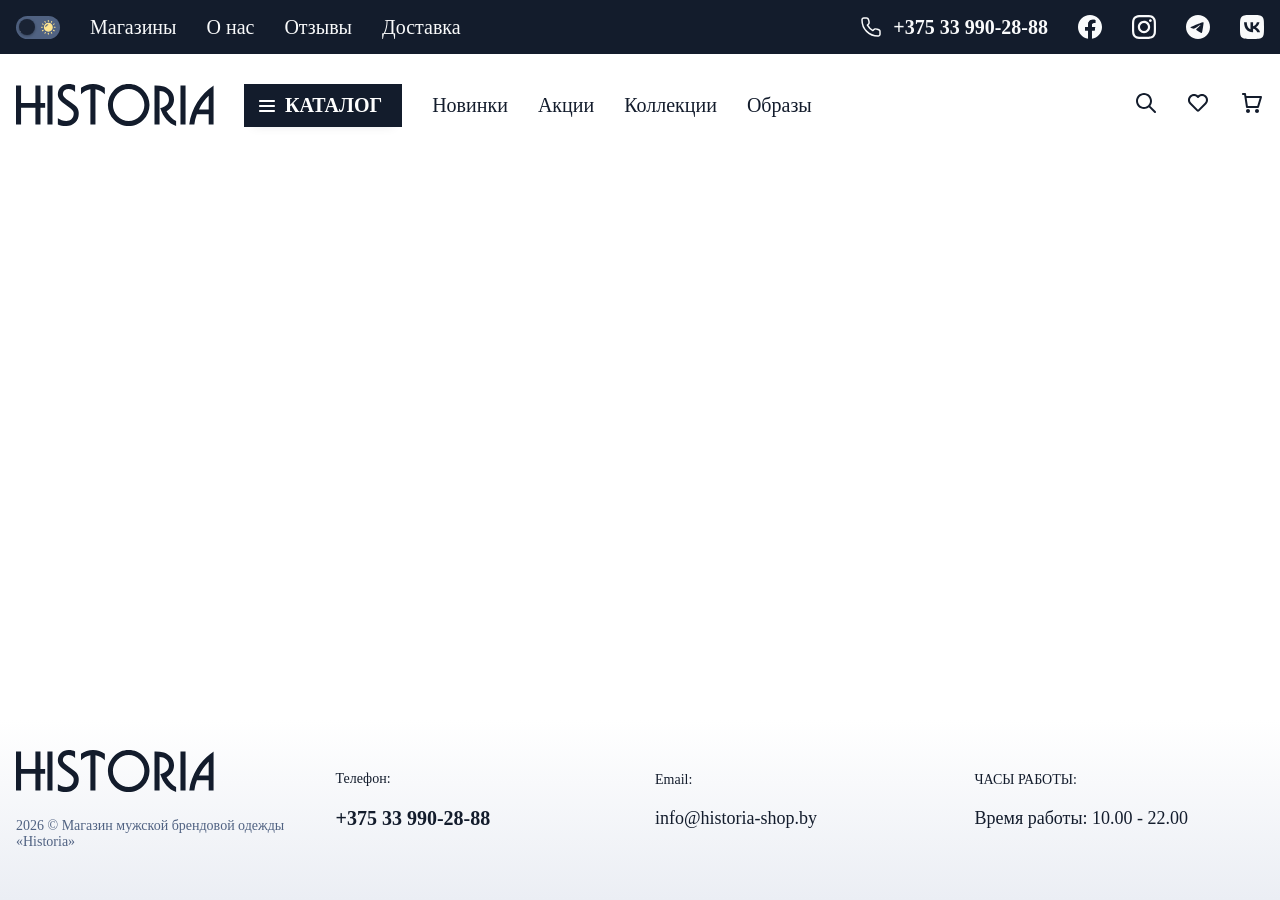
==== commit 92046ded: "upd" ====
--- a/index.html
+++ b/index.html
@@ -127,5 +127,49 @@
             </div>
         </div>
     </header>
+    <footer class="footer">
+        <div class="content">
+            <div class="col">
+                <a href="/">
+                    <svg xmlns="http://www.w3.org/2000/svg" width="198" height="43" viewBox="0 0 198 43" fill="none">
+                        <g clip-path="url(#clip0_2014_556)">
+                            <path fill-rule="evenodd" clip-rule="evenodd" d="M192.691 11.856C188.708 15.7752 185.425 20.3512 182.986 25.3848H192.691V11.856ZM192.691 40.4764V30.3556H180.874C179.606 33.6083 178.755 37.0089 178.341 40.4764H173.272C174.282 32.5853 176.995 25.01 181.223 18.2784C185.45 11.5469 191.09 5.8211 197.75 1.5V40.4764H192.691Z" fill="#131C2C"/>
+                            <path d="M169.548 1.51904H164.479V40.4766H169.548V1.51904Z" fill="#131C2C"/>
+                            <path fill-rule="evenodd" clip-rule="evenodd" d="M144.206 23.9727C146.46 23.8057 148.59 22.8686 150.24 21.3179C151.094 20.5943 151.778 19.6913 152.247 18.673C152.714 17.6545 152.951 16.5454 152.944 15.4243C152.952 14.2488 152.694 13.0869 152.188 12.0266C151.683 10.9663 150.942 10.0355 150.025 9.30479C148.217 7.77673 145.921 6.95143 143.558 6.97939V40.4764H138.49V1.5001C141.668 1.37628 144.846 1.72205 147.923 2.52628C150.726 3.40494 153.217 5.07908 155.092 7.34656C156.987 9.60051 158.018 12.4576 158.002 15.4054C158.019 17.8383 157.314 20.2212 155.974 22.2498C154.627 24.3274 152.758 26.0151 150.559 27.1455C153.256 31.9846 156.437 35.2483 160.105 36.9365V41.9828C152.565 39.3153 147.265 33.3119 144.206 23.9727Z" fill="#131C2C"/>
+                            <path fill-rule="evenodd" clip-rule="evenodd" d="M112.67 4.98347C110.591 4.95226 108.528 5.35455 106.612 6.16486C104.696 6.97516 102.969 8.17582 101.539 9.69076C98.5773 12.7002 96.9163 16.7591 96.9163 20.9882C96.9163 25.2174 98.5773 29.2762 101.539 32.2858C102.986 33.7786 104.717 34.9654 106.629 35.7757C108.54 36.5861 110.595 37.0037 112.67 37.0037C114.746 37.0037 116.8 36.5861 118.712 35.7757C120.624 34.9654 122.355 33.7786 123.802 32.2858C126.741 29.2645 128.387 25.2101 128.387 20.9882C128.387 16.7664 126.741 12.712 123.802 9.69076C122.372 8.17582 120.645 6.97516 118.729 6.16486C116.813 5.35455 114.75 4.95226 112.67 4.98347ZM112.67 0.00315603C115.417 -0.0457471 118.144 0.474137 120.681 1.53031C123.218 2.58649 125.51 4.15624 127.415 6.14145C131.31 10.0913 133.495 15.423 133.495 20.9789C133.495 26.5348 131.31 31.8664 127.415 35.8162C125.493 37.7747 123.203 39.3299 120.676 40.3915C118.15 41.4533 115.438 42 112.699 42C109.959 42 107.247 41.4533 104.721 40.3915C102.194 39.3299 99.9038 37.7747 97.9824 35.8162C94.0895 31.8651 91.9062 26.5339 91.9062 20.9789C91.9062 15.4237 94.0895 10.0925 97.9824 6.14145C99.8806 4.16325 102.164 2.59759 104.691 1.54165C107.217 0.485712 109.933 -0.0379553 112.67 0.00315603Z" fill="#131C2C"/>
+                            <path fill-rule="evenodd" clip-rule="evenodd" d="M79.4661 40.4767H74.398V5.26621C70.8319 5.8784 67.5482 7.60107 65.0127 10.19V3.80694C68.4945 1.33733 72.6585 0.0207074 76.9227 0.041103C81.1979 -0.0338051 85.3814 1.28794 88.8421 3.80694V10.19C86.2522 7.67555 82.9929 5.96566 79.4567 5.26621L79.4661 40.4767Z" fill="#131C2C"/>
+                            <path fill-rule="evenodd" clip-rule="evenodd" d="M59.0825 8.0057C57.3817 6.19363 55.0388 5.12507 52.5595 5.03068C51.1287 4.98441 49.7239 5.42212 48.5709 6.27342C48.0219 6.72964 47.5856 7.30687 47.2959 7.9601C47.0061 8.61332 46.8706 9.32487 46.9002 10.0393C46.9007 10.5383 46.9929 11.033 47.1725 11.4985C47.6041 12.6847 49.4561 14.4516 52.7285 16.799C56.8956 19.7927 59.1232 21.4152 59.4109 21.6662C60.1486 22.3738 60.8036 23.1635 61.3631 24.0199C62.3275 25.6752 62.7968 27.5742 62.7146 29.4898C62.7871 31.1641 62.5108 32.8351 61.9032 34.3961C61.2956 35.9573 60.37 37.3741 59.1857 38.5559C57.9731 39.7024 56.5457 40.5957 54.986 41.184C53.4264 41.7723 51.7657 42.0439 50.1006 41.9829C47.275 42.0664 44.4636 41.55 41.8509 40.4672V34.3006C44.2828 35.9759 47.151 36.8989 50.1006 36.9555C51.1053 36.9998 52.1086 36.8436 53.0528 36.4963C53.9968 36.1488 54.8627 35.6169 55.6004 34.9313C56.3101 34.2217 56.8636 33.3709 57.2257 32.4337C57.5877 31.4966 57.7503 30.4938 57.7027 29.4898C57.7036 28.9582 57.6309 28.429 57.4869 27.9175C57.1302 26.7313 55.7287 25.2344 53.2822 23.4267C51.0548 21.7698 48.8086 20.1286 46.5436 18.5029C44.0409 16.4505 42.5861 14.5676 42.1793 12.8542C41.95 11.9307 41.8397 10.9815 41.8509 10.0298C41.8331 8.66169 42.1186 7.30669 42.6866 6.06276C43.2548 4.81883 44.0913 3.71706 45.1358 2.83709C47.1664 0.977487 49.8292 -0.0329504 52.5783 0.0127134C55.4503 0.0127134 57.6246 0.517964 59.1013 1.52846L59.0825 8.0057Z" fill="#131C2C"/>
+                            <path d="M36.5008 1.51904H31.4326V40.4766H36.5008V1.51904Z" fill="#131C2C"/>
+                            <path fill-rule="evenodd" clip-rule="evenodd" d="M5.06811 18.8795H19.4089V1.51904H24.4771V18.8795H29.1698V23.8599H24.4771V40.4766H19.4089V23.8599H5.06811V40.4766H0V1.51904H5.06811V18.8795Z" fill="#131C2C"/>
+                        </g>
+                        <defs>
+                            <clipPath id="clip0_2014_556">
+                                <rect width="197.75" height="42.0745" fill="white"/>
+                            </clipPath>
+                        </defs>
+                    </svg>
+                </a>
+                <span class="copy">2026 © Магазин мужской брендовой одежды «Historia»</span>
+            </div>
+            <div class="col">
+                <p class="title">Телефон:</p>
+                <a href="tel:+375339902888" class="phone">+375 33 990-28-88</a>
+            </div>
+            <div class="col">
+                <p class="title">Email:</p>
+                <a class="email" href="mailto:info@historia-shop.by">info@historia-shop.by</a>
+            </div>
+            <div class="col">
+                <p class="title">ЧАСЫ РАБОТЫ:</p>
+                <span class="timing">Время работы: 10.00 - 22.00</span>
+            </div>
+            <div class="col">
+                <a class="social facebook" href=""></a>
+                <a class="social instagram" href=""></a>
+                <a class="social telegram" href=""></a>
+                <a class="social vk" href=""></a>
+            </div>
+        </div>
+    </footer>
 </body>
 </html>
--- a/styles.css
+++ b/styles.css
@@ -63,6 +63,7 @@
     display: flex;
     flex-direction: column;
     font-size: 20px;
+    min-height: 100vh;
     .header {
         .header-dark-row {
             background: #131C2C;
@@ -168,6 +169,170 @@
             }
         }
     }
+    .footer {
+        padding: 50px 0;
+        margin-top: auto;
+        .content  {
+            display: flex;
+            gap: 50px;
+            align-items: center;
+            @media (max-width: 1350px) {
+                gap: 30px;
+            }
+            @media (max-width: 768px) {
+                gap: 50px;
+                flex-direction: column;
+            }
+            @media (max-width: 450px) {
+                gap: 30px;
+            }
+            .col {
+                display: flex;
+                flex-direction: column;
+                width: calc((100% - 50px*3) / 4);
+                &:nth-child(5) {
+                    display: flex;
+                    flex-direction: row;
+                    justify-content: center;
+                    gap: 50px;
+                    display: none;
+                }
+                @media (max-width: 1350px) {
+                    width: calc((100% - 30px*3) / 4);
+                }
+                @media (max-width: 768px) {
+                    width: 100%;
+                    align-items: center;
+                    &:nth-child(1) {
+                        order: 5;
+                    }
+                    &:nth-child(2) {
+                        order: 1;
+                    }
+                    &:nth-child(3) {
+                        order: 2
+                    }
+                    &:nth-child(4) {
+                        order: 4
+                    }
+                    &:nth-child(5) {
+                        display: flex;
+                        order: 3;
+                    }
+                }
+                a{
+                    &.phone {
+                        font-size:  20px;
+                        font-style: normal;
+                        font-weight: 600;
+                        line-height: normal;
+                        text-transform: uppercase;
+                        @media (max-width: 768px) {
+                            display: flex;
+                            align-items: center;
+                            font-size: 40px;
+                            gap: 20px;
+                            &::before {
+                                content: url("data:image/svg+xml,%3Csvg xmlns='http://www.w3.org/2000/svg' width='21' height='21' viewBox='0 0 21 21' fill='none'%3E%3Cpath d='M2.15252 2H6.64247L8.08968 5.61803L5.7648 7.16795C5.4866 7.35342 5.3195 7.66565 5.3195 8C5.32204 8.09363 5.3195 8.001 5.3195 8.001L5.3195 8.00205L5.31951 8.00429L5.31954 8.00933L5.31969 8.02167C5.31983 8.03089 5.32009 8.04208 5.32051 8.05519C5.32135 8.0814 5.32288 8.1153 5.32562 8.15636C5.3311 8.23846 5.34141 8.34944 5.3608 8.48517C5.39956 8.75646 5.47478 9.12811 5.62082 9.56623C5.91405 10.4459 6.49023 11.5849 7.61239 12.7071C8.73456 13.8293 9.87357 14.4054 10.7533 14.6987C11.1914 14.8447 11.563 14.9199 11.8343 14.9587C11.9701 14.9781 12.081 14.9884 12.1631 14.9939C12.2042 14.9966 12.2381 14.9981 12.2643 14.999C12.2774 14.9994 12.2886 14.9997 12.2978 14.9998L12.3102 15L12.3152 15L12.3175 15L12.3185 15C12.3185 15 12.4301 14.9939 12.3195 15C12.6983 15 13.0445 14.786 13.2139 14.4472L13.8836 13.1078L18.3195 13.8471V18.167C16.2084 18.4723 10.5069 18.7732 6.02661 14.2929C1.54631 9.81259 1.84722 4.1111 2.15252 2ZM7.39315 8.48609L9.19908 7.28213C9.98601 6.75751 10.2979 5.75338 9.94663 4.87525L8.49942 1.25722C8.19569 0.497902 7.46028 0 6.64247 0H2.10028C1.19177 0 0.336588 0.631162 0.187443 1.6169C-0.151866 3.8595 -0.613714 10.481 4.61239 15.7071C9.8385 20.9332 16.46 20.4714 18.7026 20.1321C19.6883 19.9829 20.3195 19.1277 20.3195 18.2192V13.8471C20.3195 12.8694 19.6127 12.0351 18.6483 11.8743L14.2124 11.135C13.3464 10.9907 12.4874 11.4281 12.0948 12.2134L11.7483 12.9064C11.6394 12.8796 11.5178 12.8453 11.3857 12.8013C10.7654 12.5946 9.90444 12.1707 9.02661 11.2929C8.14877 10.4151 7.72495 9.55407 7.51818 8.93377C7.46231 8.76616 7.42209 8.61545 7.39315 8.48609Z' fill='%23ACB7CC'/%3E%3C/svg%3E");
+                            }
+                        }
+                        @media (max-width: 450px) {
+                            font-size: 24px;
+                        }
+                    }
+                    &.email {
+                        font-size:  18px;
+                        font-style: normal;
+                        font-weight: 400;
+                        line-height: normal;
+                        @media (max-width: 768px) {
+                            display: flex;
+                            align-items: center;
+                            font-size: 40px;
+                            gap: 20px;
+                            &::before {
+                                content: url("data:image/svg+xml,%3Csvg xmlns='http://www.w3.org/2000/svg' width='20' height='16' viewBox='0 0 20 16' fill='none'%3E%3Cpath d='M0 2C0 0.895432 0.89543 0 2 0H18C19.1046 0 20 0.895431 20 2V14C20 15.1046 19.1046 16 18 16H2C0.895432 16 0 15.1046 0 14V2ZM3.51859 2L10 7.67123L16.4814 2H3.51859ZM18 3.32877L10.6585 9.75258C10.2815 10.0825 9.71852 10.0825 9.3415 9.75258L2 3.32877V14H18V3.32877Z' fill='%23ACB7CC'/%3E%3C/svg%3E");
+                            }
+                        }
+                        @media (max-width: 450px) {
+                            font-size: 24px;
+                        }
+                    }
+                    &.social {
+                        width: 34px;
+                        height: 34px;
+                        &.facebook {
+                            &::before {
+                                content: url("data:image/svg+xml,%3Csvg xmlns='http://www.w3.org/2000/svg' width='34' height='34' viewBox='0 0 34 34' fill='none'%3E%3Cpath d='M34 17C34 7.61115 26.3888 0 17 0C7.61115 0 0 7.61115 0 17C0 25.4851 6.21662 32.5181 14.3438 33.7935V21.9141H10.0273V17H14.3438V13.2547C14.3438 8.99406 16.8818 6.64062 20.7649 6.64062C22.6243 6.64062 24.5703 6.97266 24.5703 6.97266V11.1562H22.4267C20.315 11.1562 19.6562 12.4668 19.6562 13.8125V17H24.3711L23.6174 21.9141H19.6562V33.7935C27.7834 32.5181 34 25.4851 34 17Z' fill='%23131C2C'/%3E%3C/svg%3E");
+                                width: 34px;
+                                height: 34px;
+                                display: block;
+                            }
+                        }
+                        &.instagram {
+                            &::before {
+                                content: url("data:image/svg+xml,%3Csvg xmlns='http://www.w3.org/2000/svg' width='34' height='34' viewBox='0 0 34 34' fill='none'%3E%3Cpath d='M26.0599 9.94801C24.934 9.95021 24.0186 9.03862 24.0164 7.91277C24.0142 6.78691 24.9258 5.87147 26.0522 5.86927C27.1785 5.86707 28.094 6.7792 28.0962 7.90505C28.0978 9.03091 27.1862 9.9458 26.0599 9.94801Z' fill='%23131C2C'/%3E%3Cpath fill-rule='evenodd' clip-rule='evenodd' d='M17.0163 25.7281C12.1962 25.7375 8.28056 21.8377 8.27121 17.0165C8.26183 12.1964 12.1626 8.28015 16.9827 8.27079C21.8038 8.26142 25.72 12.1634 25.7294 16.9829C25.7387 21.8041 21.8369 25.7187 17.0163 25.7281ZM16.9887 11.3338C13.8602 11.3393 11.3276 13.8813 11.3331 17.0105C11.3391 20.1402 13.8817 22.6722 17.0102 22.6662C20.1399 22.6601 22.6725 20.1187 22.6664 16.989C22.6603 13.8593 20.1178 11.3278 16.9887 11.3338Z' fill='%23131C2C'/%3E%3Cpath fill-rule='evenodd' clip-rule='evenodd' d='M5.83554 0.915845C6.91512 0.492824 8.15056 0.203096 9.95938 0.117722C11.7727 0.0307029 12.3515 0.0108673 16.9672 0.00205788C21.5841 -0.00675152 22.1629 0.0108639 23.9762 0.0912807C25.7856 0.169494 27.0216 0.454819 28.1033 0.873437C29.2226 1.30471 30.1721 1.88527 31.1184 2.82771C32.0647 3.77123 32.6474 4.71753 33.0842 5.83511C33.5067 6.9158 33.7964 8.15016 33.8823 9.96012C33.9683 11.7728 33.9892 12.3512 33.998 16.9675C34.0068 21.5833 33.9881 22.1627 33.9088 23.9771C33.83 25.7854 33.5453 27.0219 33.1266 28.1032C32.6942 29.2224 32.1148 30.172 31.1724 31.1183C30.23 32.0652 29.2826 32.6474 28.165 33.0847C27.0843 33.5066 25.85 33.7963 24.0412 33.8828C22.2279 33.9687 21.649 33.9891 17.0317 33.9979C12.4165 34.0067 11.8376 33.9891 10.0244 33.9093C8.215 33.8299 6.97846 33.5452 5.89723 33.1271C4.77801 32.6942 3.82843 32.1153 2.88214 31.1723C1.93532 30.2293 1.35205 29.2825 0.915816 28.1649C0.492798 27.0847 0.204152 25.8498 0.117686 24.0415C0.0312175 22.2277 0.0108447 21.6483 0.00203867 17.0325C-0.00680133 12.4162 0.0113853 11.8378 0.0906903 10.0246C0.170566 8.21461 0.454235 6.97859 0.87285 5.89625C1.30521 4.77755 1.88466 3.82852 2.82819 2.88168C3.77061 1.9354 4.71797 1.35152 5.83554 0.915845ZM7.00051 30.2712C7.60033 30.502 8.50032 30.7774 10.1577 30.8495C11.9511 30.9272 12.4881 30.9443 17.0262 30.9354C21.5659 30.9272 22.1029 30.9079 23.8958 30.8236C25.5515 30.7449 26.4515 30.4661 27.0496 30.2326C27.8434 29.9225 28.4085 29.5518 29.0022 28.9575C29.596 28.361 29.9634 27.7942 30.2707 27.0005C30.5021 26.4001 30.7769 25.4995 30.8491 23.8421C30.9278 22.0498 30.9443 21.5122 30.9355 16.973C30.9273 12.4349 30.908 11.8973 30.8226 10.1044C30.7444 8.44814 30.4663 7.54812 30.2322 6.95049C29.9221 6.15568 29.5525 5.59166 28.9565 4.99733C28.3605 4.40301 27.7938 4.03672 26.999 3.72937C26.4002 3.49749 25.4991 3.22317 23.8429 3.15103C22.0495 3.07226 21.5119 3.05627 16.9727 3.0651C12.4347 3.07391 11.8977 3.09208 10.1048 3.17692C8.44801 3.25567 7.54909 3.53383 6.94981 3.76793C6.15665 4.07803 5.59153 4.44652 4.99723 5.04305C4.404 5.63957 4.03662 6.20525 3.72929 7.00062C3.49907 7.59991 3.22199 8.50102 3.15095 10.1573C3.07272 11.9507 3.05621 12.4883 3.06502 17.0264C3.0733 21.5656 3.09256 22.1032 3.17684 23.895C3.2545 25.5524 3.53484 26.4513 3.76785 27.0511C4.07794 27.8438 4.44754 28.4089 5.04295 29.0032C5.63948 29.5953 6.20625 29.9638 7.00051 30.2712Z' fill='%23131C2C'/%3E%3C/svg%3E");
+                                width: 34px;
+                                height: 34px;
+                                display: block;
+                            }
+                        }
+                        &.telegram {
+                            &::before {
+                                content: url("data:image/svg+xml,%3Csvg xmlns='http://www.w3.org/2000/svg' width='34' height='34' viewBox='0 0 34 34' fill='none'%3E%3Cg clip-path='url(%23clip0_2014_1050)'%3E%3Cpath d='M17 34C26.3888 34 34 26.3888 34 17C34 7.61116 26.3888 0 17 0C7.61116 0 0 7.61116 0 17C0 26.3888 7.61116 34 17 34Z' fill='%23131C2C'/%3E%3Cpath fill-rule='evenodd' clip-rule='evenodd' d='M7.69495 16.8204C12.6508 14.6613 15.9555 13.2378 17.609 12.55C22.33 10.5864 23.311 10.2453 23.9504 10.234C24.0911 10.2315 24.4055 10.2664 24.6092 10.4317C24.7812 10.5712 24.8285 10.7597 24.8511 10.892C24.8738 11.0243 24.902 11.3258 24.8796 11.5613C24.6237 14.2494 23.5167 20.7727 22.9536 23.7834C22.7153 25.0574 22.246 25.4845 21.7918 25.5263C20.8045 25.6172 20.0549 24.8739 19.0987 24.2471C17.6025 23.2663 16.7572 22.6558 15.3049 21.6987C13.6265 20.5926 14.7145 19.9847 15.671 18.9912C15.9214 18.7312 20.2711 14.7748 20.3553 14.4159C20.3658 14.371 20.3756 14.2037 20.2762 14.1153C20.1768 14.027 20.0301 14.0572 19.9242 14.0812C19.7741 14.1153 17.3839 15.6951 12.7535 18.8208C12.075 19.2867 11.4605 19.5137 10.9099 19.5018C10.3029 19.4887 9.13533 19.1586 8.26734 18.8764C7.20272 18.5304 6.35657 18.3474 6.43025 17.7597C6.46863 17.4535 6.8902 17.1405 7.69495 16.8204Z' fill='white'/%3E%3C/g%3E%3Cdefs%3E%3CclipPath id='clip0_2014_1050'%3E%3Crect width='34' height='34' fill='white'/%3E%3C/clipPath%3E%3C/defs%3E%3C/svg%3E");
+                                width: 34px;
+                                height: 34px;
+                                display: block;
+                            }
+                        }
+                        &.vk {
+                            &::before {
+                                content: url("data:image/svg+xml,%3Csvg xmlns='http://www.w3.org/2000/svg' width='34' height='34' viewBox='0 0 34 34' fill='none'%3E%3Cg clip-path='url(%23clip0_2014_1053)'%3E%3Cpath d='M0 16.32C0 8.62668 0 4.78003 2.39001 2.39001C4.78003 0 8.62668 0 16.32 0H17.68C25.3733 0 29.22 0 31.61 2.39001C34 4.78003 34 8.62668 34 16.32V17.68C34 25.3733 34 29.22 31.61 31.61C29.22 34 25.3733 34 17.68 34H16.32C8.62668 34 4.78003 34 2.39001 31.61C0 29.22 0 25.3733 0 17.68V16.32Z' fill='%23131C2C'/%3E%3Cpath d='M18.0911 24.4943C10.3419 24.4943 5.92197 19.1818 5.73779 10.3418H9.61947C9.74697 16.8301 12.6086 19.5784 14.8752 20.1451V10.3418H18.5304V15.9376C20.7687 15.6968 23.1201 13.1468 23.9134 10.3418H27.5685C26.9593 13.7985 24.4093 16.3484 22.596 17.3968C24.4093 18.2468 27.3137 20.4709 28.4187 24.4943H24.3952C23.531 21.8026 21.3779 19.7201 18.5304 19.4368V24.4943H18.0911Z' fill='white'/%3E%3C/g%3E%3Cdefs%3E%3CclipPath id='clip0_2014_1053'%3E%3Crect width='34' height='34' fill='white'/%3E%3C/clipPath%3E%3C/defs%3E%3C/svg%3E");
+                                width: 34px;
+                                height: 34px;
+                                display: block;
+                            }
+                        }
+                    }
+                }
+                .copy {
+                    font-size:  14px;
+                    font-style: normal;
+                    font-weight: 400;
+                    line-height: normal;
+                    margin-top: 20px;
+                    @media (max-width: 450px) {
+                        text-align: center;
+                    }
+                }
+                .title {
+                    font-size:  14px;
+                    font-style: normal;
+                    font-weight: 400;
+                    line-height: normal;
+                    margin-bottom: 20px;
+                    @media (max-width: 768px) {
+                        display: none;
+                    }
+                }
+                .timing {
+                    font-size:  18px;
+                    font-style: normal;
+                    font-weight: 400;
+                    line-height: normal;
+                    @media (max-width: 768px) {
+                        display: flex;
+                        padding: 20px 0;
+                        justify-content: center;
+                        align-items: center;
+                        gap: 10px;
+                        align-self: stretch;
+                        font-size: 24px;
+                    }
+                }
+            }
+        }
+    }
     &.light-theme {
         background: #FFF;
         .header {
@@ -232,6 +397,34 @@
                     align-items: center;
                 }
 
+            }
+        }
+        .footer {
+            background: linear-gradient(180deg, #FFF 10%, #EBEEF4 100%);
+            .content  {
+                .col {
+                    a{
+                        &.phone {
+                            color: #131C2C;
+                        }
+                        &.email {
+                            color: #131C2C;
+                        }
+                    }
+                    .copy {
+                        color: #506282;
+                    }
+                    .title {
+                        color: #131C2C;
+                    }
+                    .timing {
+                        color: #131C2C;
+                        @media (max-width: 768px) {
+                            border: 1px solid #ACB7CC;
+
+                        }
+                    }
+                }
             }
         }
     }
@@ -301,6 +494,65 @@
                     }
                 }
 
+            }
+        }
+        .footer {
+            background: linear-gradient(180deg, #1C222F 10%, #27354E 100%);
+            .content  {
+                .col {
+                    a{
+                        svg path {
+                            fill: #F9FAFB;
+
+                        }
+                        svg clip-path path {
+                            fill: #1C222F;
+                        }
+                        &.phone {
+                            color: #F9FAFB;
+                        }
+                        &.email {
+                            color: #F9FAFB;
+                        }
+                        &.social {
+                            width: 34px;
+                            height: 34px;
+                            &.facebook {
+                                &::before {
+                                    content: url("data:image/svg+xml,%3Csvg xmlns='http://www.w3.org/2000/svg' width='34' height='34' viewBox='0 0 34 34' fill='none'%3E%3Cg clip-path='url(%23clip0_2014_381)'%3E%3Cpath d='M34 17C34 7.61115 26.3888 0 17 0C7.61115 0 0 7.61115 0 17C0 25.4851 6.21662 32.5181 14.3438 33.7935V21.9141H10.0273V17H14.3438V13.2547C14.3438 8.99406 16.8818 6.64062 20.7649 6.64062C22.6243 6.64062 24.5703 6.97266 24.5703 6.97266V11.1562H22.4267C20.315 11.1562 19.6562 12.4668 19.6562 13.8125V17H24.3711L23.6174 21.9141H19.6562V33.7935C27.7834 32.5181 34 25.4851 34 17Z' fill='%23F9FAFB'/%3E%3Cpath d='M23.6174 21.9141L24.3711 17H19.6562V13.8125C19.6562 12.4681 20.315 11.1562 22.4267 11.1562H24.5703V6.97266C24.5703 6.97266 22.6249 6.64062 20.7649 6.64062C16.8818 6.64062 14.3438 8.99406 14.3438 13.2547V17H10.0273V21.9141H14.3438V33.7935C16.1039 34.0688 17.8961 34.0688 19.6562 33.7935V21.9141H23.6174Z' fill='%231C222F'/%3E%3C/g%3E%3Cdefs%3E%3CclipPath id='clip0_2014_381'%3E%3Crect width='34' height='34' fill='white'/%3E%3C/clipPath%3E%3C/defs%3E%3C/svg%3E");
+                                }
+                            }
+                            &.instagram {
+                                &::before {
+                                    content: url("data:image/svg+xml,%3Csvg xmlns='http://www.w3.org/2000/svg' width='34' height='34' viewBox='0 0 34 34' fill='none'%3E%3Cpath d='M26.0599 9.94801C24.934 9.95021 24.0186 9.03862 24.0164 7.91277C24.0142 6.78691 24.9258 5.87147 26.0522 5.86927C27.1785 5.86707 28.094 6.7792 28.0962 7.90505C28.0978 9.03091 27.1862 9.9458 26.0599 9.94801Z' fill='%23F9FAFB'/%3E%3Cpath fill-rule='evenodd' clip-rule='evenodd' d='M17.0163 25.7281C12.1962 25.7375 8.28056 21.8377 8.27121 17.0165C8.26183 12.1964 12.1626 8.28015 16.9827 8.27079C21.8038 8.26142 25.72 12.1634 25.7294 16.9829C25.7387 21.8041 21.8369 25.7187 17.0163 25.7281ZM16.9887 11.3338C13.8602 11.3393 11.3276 13.8813 11.3331 17.0105C11.3391 20.1402 13.8817 22.6722 17.0102 22.6662C20.1399 22.6601 22.6725 20.1187 22.6664 16.989C22.6603 13.8593 20.1178 11.3278 16.9887 11.3338Z' fill='%23F9FAFB'/%3E%3Cpath fill-rule='evenodd' clip-rule='evenodd' d='M5.83554 0.915845C6.91512 0.492824 8.15056 0.203096 9.95938 0.117722C11.7727 0.0307029 12.3515 0.0108673 16.9672 0.00205788C21.5841 -0.00675152 22.1629 0.0108639 23.9762 0.0912807C25.7856 0.169494 27.0216 0.454819 28.1033 0.873437C29.2226 1.30471 30.1721 1.88527 31.1184 2.82771C32.0647 3.77123 32.6474 4.71753 33.0842 5.83511C33.5067 6.9158 33.7964 8.15016 33.8823 9.96012C33.9683 11.7728 33.9892 12.3512 33.998 16.9675C34.0068 21.5833 33.9881 22.1627 33.9088 23.9771C33.83 25.7854 33.5453 27.0219 33.1266 28.1032C32.6942 29.2224 32.1148 30.172 31.1724 31.1183C30.23 32.0652 29.2826 32.6474 28.165 33.0847C27.0843 33.5066 25.85 33.7963 24.0412 33.8828C22.2279 33.9687 21.649 33.9891 17.0317 33.9979C12.4165 34.0067 11.8376 33.9891 10.0244 33.9093C8.215 33.8299 6.97846 33.5452 5.89723 33.1271C4.77801 32.6942 3.82843 32.1153 2.88214 31.1723C1.93532 30.2293 1.35205 29.2825 0.915816 28.1649C0.492798 27.0847 0.204152 25.8498 0.117686 24.0415C0.0312175 22.2277 0.0108447 21.6483 0.00203867 17.0325C-0.00680133 12.4162 0.0113853 11.8378 0.0906903 10.0246C0.170566 8.21461 0.454235 6.97859 0.87285 5.89625C1.30521 4.77755 1.88466 3.82852 2.82819 2.88168C3.77061 1.9354 4.71797 1.35152 5.83554 0.915845ZM7.00051 30.2712C7.60033 30.502 8.50032 30.7774 10.1577 30.8495C11.9511 30.9272 12.4881 30.9443 17.0262 30.9354C21.5659 30.9272 22.1029 30.9079 23.8958 30.8236C25.5515 30.7449 26.4515 30.4661 27.0496 30.2326C27.8434 29.9225 28.4085 29.5518 29.0022 28.9575C29.596 28.361 29.9634 27.7942 30.2707 27.0005C30.5021 26.4001 30.7769 25.4995 30.8491 23.8421C30.9278 22.0498 30.9443 21.5122 30.9355 16.973C30.9273 12.4349 30.908 11.8973 30.8226 10.1044C30.7444 8.44814 30.4663 7.54812 30.2322 6.95049C29.9221 6.15568 29.5525 5.59166 28.9565 4.99733C28.3605 4.40301 27.7938 4.03672 26.999 3.72937C26.4002 3.49749 25.4991 3.22317 23.8429 3.15103C22.0495 3.07226 21.5119 3.05627 16.9727 3.0651C12.4347 3.07391 11.8977 3.09208 10.1048 3.17692C8.44801 3.25567 7.54909 3.53383 6.94981 3.76793C6.15665 4.07803 5.59153 4.44652 4.99723 5.04305C4.404 5.63957 4.03662 6.20525 3.72929 7.00062C3.49907 7.59991 3.22199 8.50102 3.15095 10.1573C3.07272 11.9507 3.05621 12.4883 3.06502 17.0264C3.0733 21.5656 3.09256 22.1032 3.17684 23.895C3.2545 25.5524 3.53484 26.4513 3.76785 27.0511C4.07794 27.8438 4.44754 28.4089 5.04295 29.0032C5.63948 29.5953 6.20625 29.9638 7.00051 30.2712Z' fill='%23F9FAFB'/%3E%3C/svg%3E");
+                                }
+                            }
+                            &.telegram {
+                                &::before {
+                                    content: url("data:image/svg+xml,%3Csvg xmlns='http://www.w3.org/2000/svg' width='34' height='34' viewBox='0 0 34 34' fill='none'%3E%3Cg clip-path='url(%23clip0_2014_386)'%3E%3Cpath d='M17 34C26.3888 34 34 26.3888 34 17C34 7.61116 26.3888 0 17 0C7.61116 0 0 7.61116 0 17C0 26.3888 7.61116 34 17 34Z' fill='%23F9FAFB'/%3E%3Cpath fill-rule='evenodd' clip-rule='evenodd' d='M7.69495 16.8209C12.6508 14.6617 15.9555 13.2383 17.609 12.5505C22.33 10.5869 23.311 10.2458 23.9504 10.2345C24.0911 10.232 24.4055 10.2669 24.6092 10.4321C24.7812 10.5717 24.8285 10.7602 24.8511 10.8925C24.8738 11.0248 24.902 11.3262 24.8796 11.5618C24.6237 14.2499 23.5167 20.7732 22.9536 23.7839C22.7153 25.0578 22.246 25.485 21.7918 25.5268C20.8045 25.6176 20.0549 24.8744 19.0987 24.2476C17.6025 23.2668 16.7572 22.6562 15.3049 21.6992C13.6265 20.5931 14.7145 19.9852 15.671 18.9917C15.9214 18.7317 20.2711 14.7753 20.3553 14.4164C20.3658 14.3715 20.3756 14.2042 20.2762 14.1158C20.1768 14.0275 20.0301 14.0577 19.9242 14.0817C19.7741 14.1158 17.3839 15.6956 12.7535 18.8213C12.075 19.2872 11.4605 19.5142 10.9099 19.5023C10.3029 19.4892 9.13533 19.1591 8.26734 18.8769C7.20272 18.5308 6.35657 18.3479 6.43025 17.7601C6.46863 17.454 6.8902 17.1409 7.69495 16.8209Z' fill='%231C222F'/%3E%3C/g%3E%3Cdefs%3E%3CclipPath id='clip0_2014_386'%3E%3Crect width='34' height='34' fill='white'/%3E%3C/clipPath%3E%3C/defs%3E%3C/svg%3E");
+                                }
+                            }
+                            &.vk {
+                                &::before {
+                                    content: url("data:image/svg+xml,%3Csvg xmlns='http://www.w3.org/2000/svg' width='34' height='34' viewBox='0 0 34 34' fill='none'%3E%3Cg clip-path='url(%23clip0_2014_389)'%3E%3Cpath d='M0 16.32C0 8.62668 0 4.78003 2.39001 2.39001C4.78003 0 8.62668 0 16.32 0H17.68C25.3733 0 29.22 0 31.61 2.39001C34 4.78003 34 8.62668 34 16.32V17.68C34 25.3733 34 29.22 31.61 31.61C29.22 34 25.3733 34 17.68 34H16.32C8.62668 34 4.78003 34 2.39001 31.61C0 29.22 0 25.3733 0 17.68V16.32Z' fill='%23F9FAFB'/%3E%3Cpath d='M18.0911 24.4943C10.3419 24.4943 5.92197 19.1818 5.73779 10.3418H9.61947C9.74697 16.8301 12.6086 19.5784 14.8752 20.1451V10.3418H18.5304V15.9376C20.7687 15.6968 23.1201 13.1468 23.9134 10.3418H27.5685C26.9593 13.7985 24.4093 16.3484 22.596 17.3968C24.4093 18.2468 27.3137 20.4709 28.4187 24.4943H24.3952C23.531 21.8026 21.3779 19.7201 18.5304 19.4368V24.4943H18.0911Z' fill='%231C222F'/%3E%3C/g%3E%3Cdefs%3E%3CclipPath id='clip0_2014_389'%3E%3Crect width='34' height='34' fill='white'/%3E%3C/clipPath%3E%3C/defs%3E%3C/svg%3E");
+                                }
+                            }
+                        }
+                    }
+                    .copy {
+                        color: #506282;
+                    }
+                    .title {
+                        color: #F9FAFB;
+                    }
+                    .timing {
+                        color: #F9FAFB;
+                        @media (max-width: 768px) {
+                            border: 1px solid #ACB7CC;
+
+                        }
+                    }
+                }
             }
         }
     }
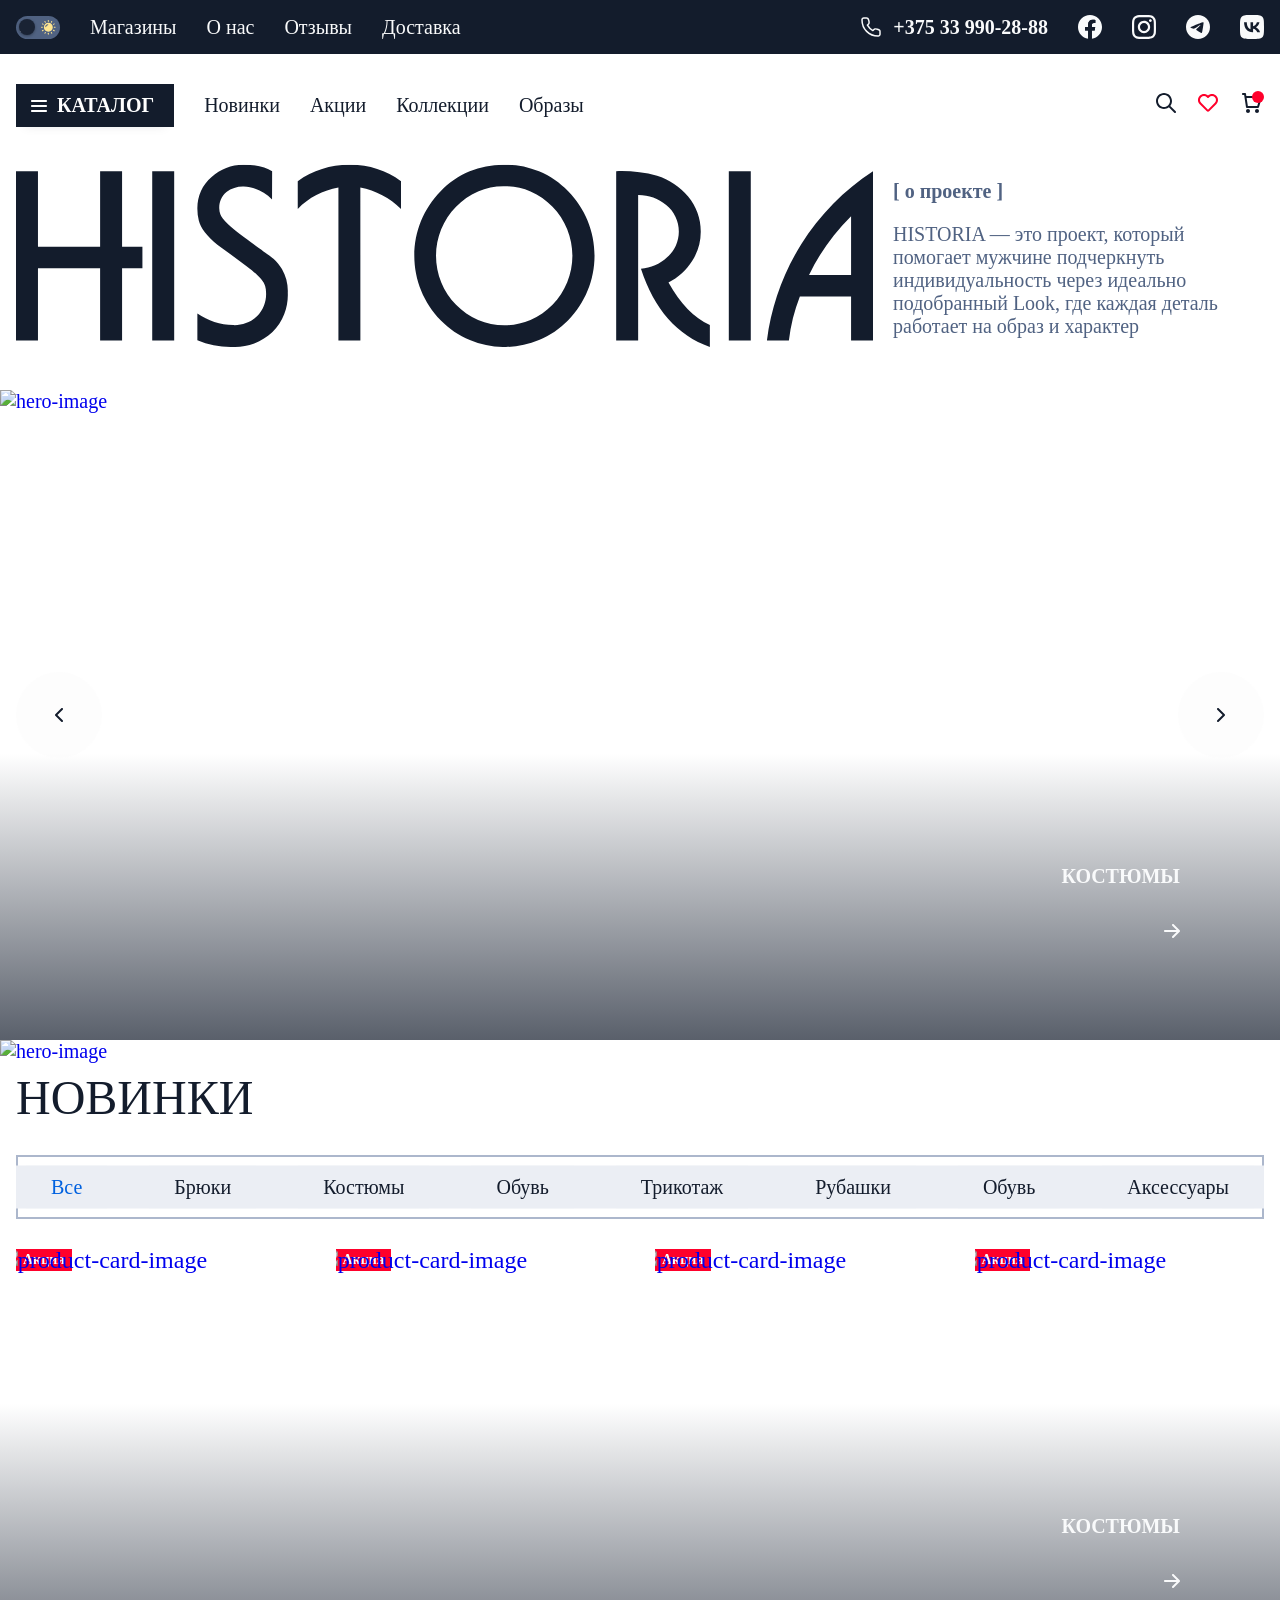
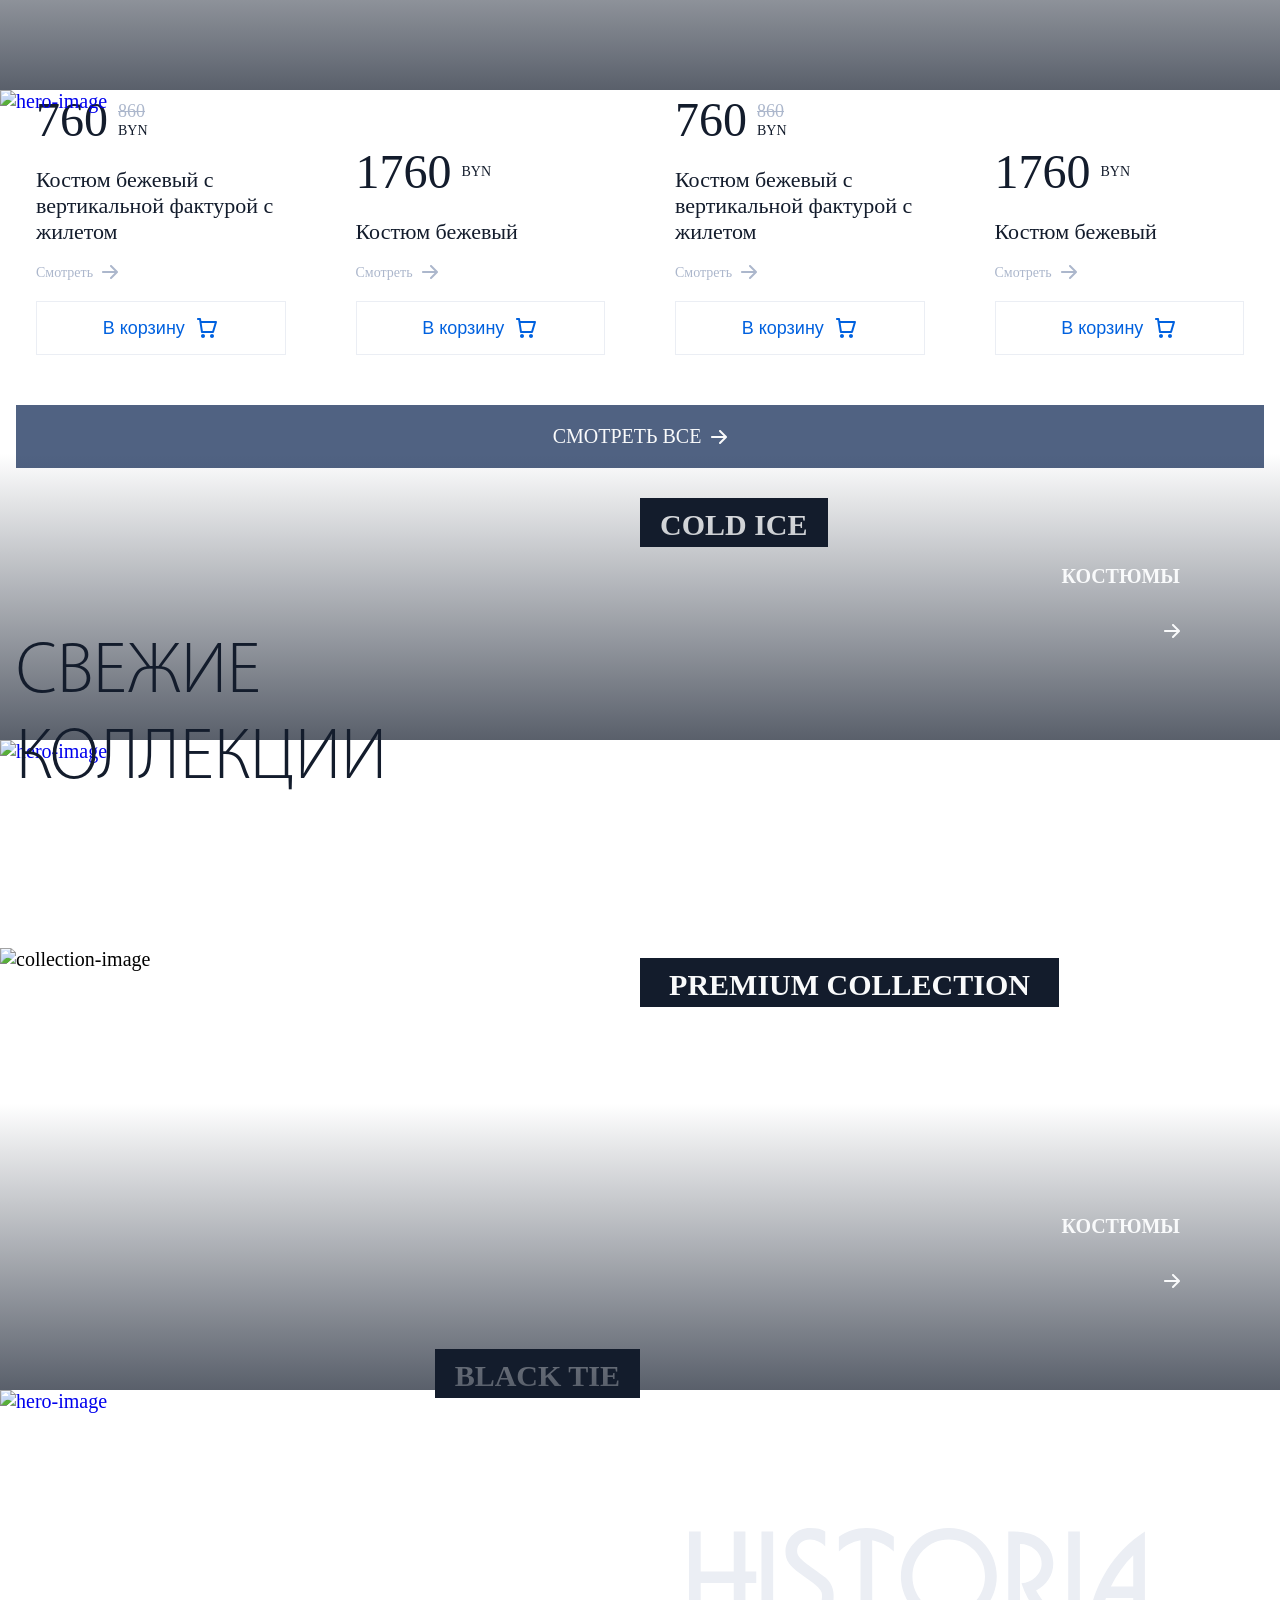
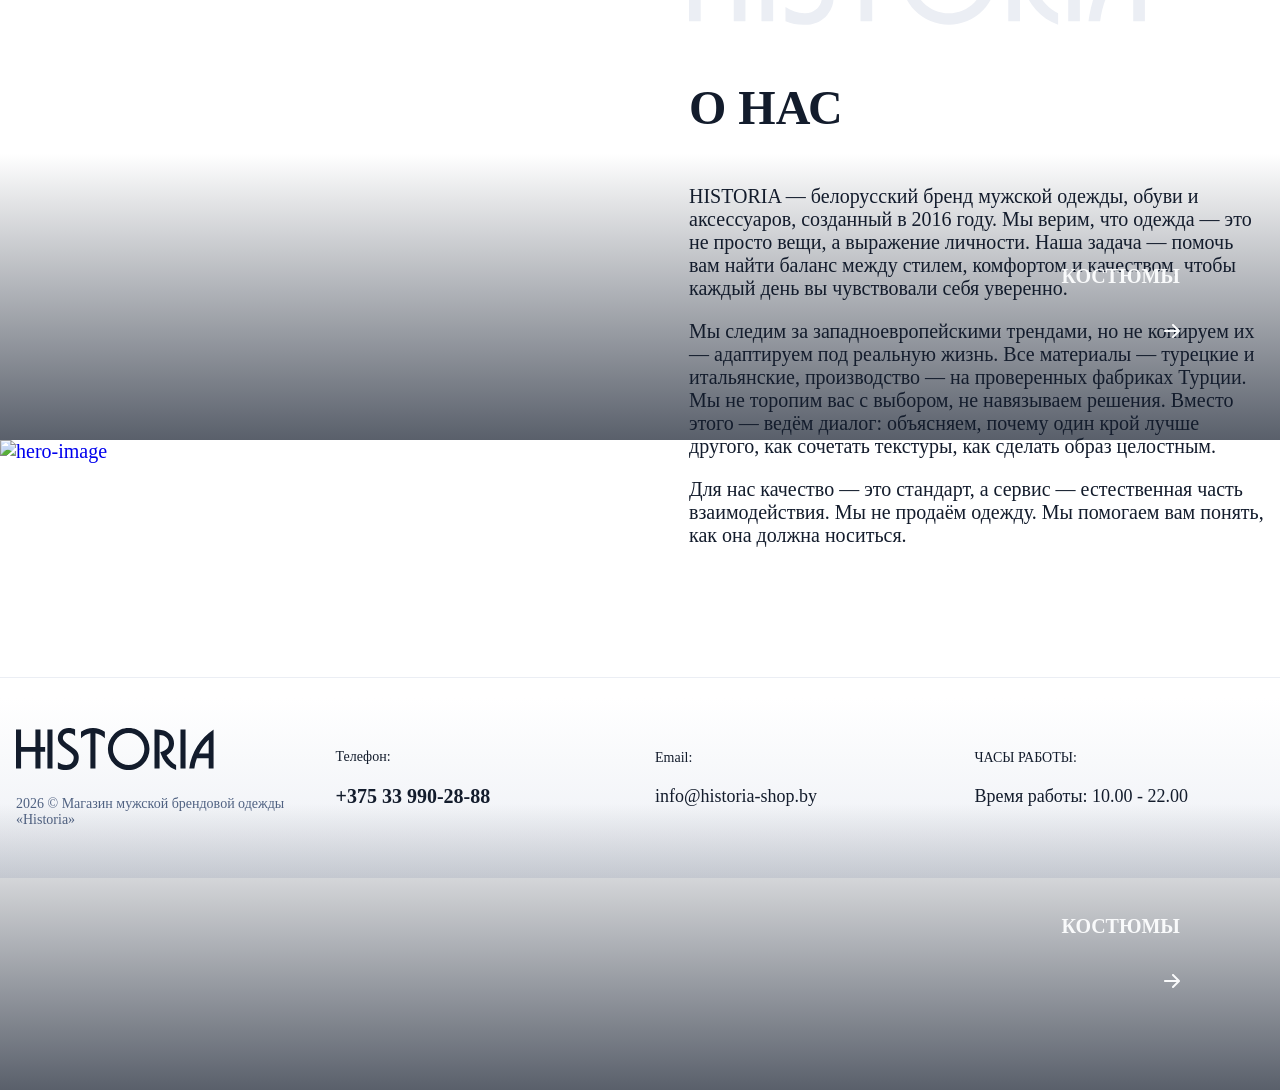
==== commit ef1bfb24: "end" ====
--- a/index.html
+++ b/index.html
@@ -6,10 +6,211 @@
           content="width=device-width, user-scalable=no, initial-scale=1.0, maximum-scale=1.0, minimum-scale=1.0">
     <meta http-equiv="X-UA-Compatible" content="ie=edge">
     <link rel="stylesheet" href="./styles.css">
+    <link rel="stylesheet" href="https://cdn.jsdelivr.net/npm/swiper@12/swiper-bundle.min.css">
     <script defer src="./theme.js"></script>
     <title>Document</title>
 </head>
 <body class="light-theme">
+    <div class="overlay"></div>
+    <div class="search-panel">
+        <div class="search-panel-container">
+            <div class="close-icon">
+                <svg xmlns="http://www.w3.org/2000/svg" width="24" height="24" viewBox="0 0 24 24" fill="none">
+                    <path d="M5.29289 5.29289C5.68342 4.90237 6.31658 4.90237 6.70711 5.29289L12 10.5858L17.2929 5.29289C17.6834 4.90237 18.3166 4.90237 18.7071 5.29289C19.0976 5.68342 19.0976 6.31658 18.7071 6.70711L13.4142 12L18.7071 17.2929C19.0976 17.6834 19.0976 18.3166 18.7071 18.7071C18.3166 19.0976 17.6834 19.0976 17.2929 18.7071L12 13.4142L6.70711 18.7071C6.31658 19.0976 5.68342 19.0976 5.29289 18.7071C4.90237 18.3166 4.90237 17.6834 5.29289 17.2929L10.5858 12L5.29289 6.70711C4.90237 6.31658 4.90237 5.68342 5.29289 5.29289Z" fill="#131C2C"/>
+                </svg>
+            </div>
+            <div class="content">
+                <div class="search-row">
+                    <input type="text" placeholder="Что ищем?">
+                    <button>Поиск</button>
+                </div>
+            </div>
+        </div>
+
+
+    </div>
+    <div class="catalog-desktop-modal" id="catalog-desktop-modal" aria-hidden="true">
+        <div class="catalog-desktop-modal-container">
+            <button type="button" class="close-btn" aria-label="Закрыть каталог">
+                <svg xmlns="http://www.w3.org/2000/svg" width="14" height="14" viewBox="0 0 14 14" fill="none" aria-hidden="true">
+                    <path d="M0.292893 0.292893C0.683417 -0.0976311 1.31658 -0.0976311 1.70711 0.292893L7 5.58579L12.2929 0.292893C12.6834 -0.0976311 13.3166 -0.0976311 13.7071 0.292893C14.0976 0.683417 14.0976 1.31658 13.7071 1.70711L8.41421 7L13.7071 12.2929C14.0976 12.6834 14.0976 13.3166 13.7071 13.7071C13.3166 14.0976 12.6834 14.0976 12.2929 13.7071L7 8.41421L1.70711 13.7071C1.31658 14.0976 0.683417 14.0976 0.292893 13.7071C-0.0976311 13.3166 -0.0976311 12.6834 0.292893 12.2929L5.58579 7L0.292893 1.70711C-0.0976311 1.31658 -0.0976311 0.683417 0.292893 0.292893Z" fill="#F9FAFB"/>
+                </svg>
+            </button>
+            <div class="content catalog-desktop-modal-body">
+                <ul class="catalog-desktop-modal-list">
+                    <li class="is-active" data-catalog-cat="suits" tabindex="0">Костюмы</li>
+                    <li data-catalog-cat="shoes" tabindex="0">Обувь</li>
+                    <li data-catalog-cat="knit" tabindex="0">Трикотаж</li>
+                    <li data-catalog-cat="accessories" tabindex="0">Аксессуары</li>
+                    <li data-catalog-cat="shirts" tabindex="0">Рубашки</li>
+                    <li data-catalog-cat="jackets" tabindex="0">Пиджаки</li>
+                    <li data-catalog-cat="pants" tabindex="0">Брюки</li>
+                </ul>
+                <div class="catalog-desktop-modal-subs">
+                    <div id="catalog-sub-suits" class="catalog-desktop-modal-subpanel is-active">
+
+                        <ul class="catalog-desktop-modal-sublist">
+                            <li><a href="catalog.html">Черные</a></li>
+                            <li><a href="catalog.html">В клетку</a></li>
+                            <li><a href="catalog.html">Деловые</a></li>
+                            <li><a href="catalog.html">Классические</a></li>
+                            <li><a href="catalog.html">Свадебные</a></li>
+                        </ul>
+                    </div>
+                    <div id="catalog-sub-shoes" class="catalog-desktop-modal-subpanel">
+                        <div class="catalog-desktop-modal-rail" aria-hidden="true"></div>
+                        <ul class="catalog-desktop-modal-sublist">
+                            <li><a href="#">Классическая</a></li>
+                            <li><a href="#">Кроссовки</a></li>
+                            <li><a href="#">Ботинки</a></li>
+                            <li><a href="#">Лоферы</a></li>
+                        </ul>
+                    </div>
+                    <div id="catalog-sub-knit" class="catalog-desktop-modal-subpanel">
+                        <div class="catalog-desktop-modal-rail" aria-hidden="true"></div>
+                        <ul class="catalog-desktop-modal-sublist">
+                            <li><a href="#">Свитеры</a></li>
+                            <li><a href="#">Поло</a></li>
+                            <li><a href="#">Кардиганы</a></li>
+                        </ul>
+                    </div>
+                    <div id="catalog-sub-accessories" class="catalog-desktop-modal-subpanel">
+                        <div class="catalog-desktop-modal-rail" aria-hidden="true"></div>
+                        <ul class="catalog-desktop-modal-sublist">
+                            <li><a href="#">Галстуки</a></li>
+                            <li><a href="#">Ремни</a></li>
+                            <li><a href="#">Запонки</a></li>
+                        </ul>
+                    </div>
+                    <div id="catalog-sub-shirts" class="catalog-desktop-modal-subpanel">
+                        <div class="catalog-desktop-modal-rail" aria-hidden="true"></div>
+                        <ul class="catalog-desktop-modal-sublist">
+                            <li><a href="#">Однотонные</a></li>
+                            <li><a href="#">В полоску</a></li>
+                            <li><a href="#">С коротким рукавом</a></li>
+                        </ul>
+                    </div>
+                    <div id="catalog-sub-jackets" class="catalog-desktop-modal-subpanel">
+                        <div class="catalog-desktop-modal-rail" aria-hidden="true"></div>
+                        <ul class="catalog-desktop-modal-sublist">
+                            <li><a href="#">Пиджаки классические</a></li>
+                            <li><a href="#">Пиджаки casual</a></li>
+                        </ul>
+                    </div>
+                    <div id="catalog-sub-pants" class="catalog-desktop-modal-subpanel">
+                        <div class="catalog-desktop-modal-rail" aria-hidden="true"></div>
+                        <ul class="catalog-desktop-modal-sublist">
+                            <li><a href="#">Классические брюки</a></li>
+                            <li><a href="#">Чинос</a></li>
+                            <li><a href="#">Джинсы</a></li>
+                        </ul>
+                    </div>
+                </div>
+            </div>
+        </div>
+    </div>
+    <div class="mobile-menu" id="mobile-menu" aria-hidden="true" data-nav-depth="0">
+        <div class="mobile-head" data-show-back="false">
+            <a class="mobile-head-phone" href="tel:+375339902888">
+                <svg xmlns="http://www.w3.org/2000/svg" width="20" height="20" viewBox="0 0 20 20" fill="none" aria-hidden="true">
+                    <path d="M18.7494 14.2267V16.9364C18.7536 17.9723 17.8222 18.8373 16.7764 18.7429C7.75 18.75 0.75 11.685 0.757065 2.71919C0.662875 1.67895 1.52358 0.75106 2.55811 0.750088H5.27325C5.71247 0.745773 6.13828 0.901002 6.47131 1.18684C7.41813 1.99949 8.02713 4.75777 7.79281 5.85428C7.60987 6.71036 6.7469 7.30929 6.16019 7.89484C7.44858 10.1562 9.32465 12.0285 11.5905 13.3144C12.1772 12.7288 12.7773 11.8676 13.6351 11.685C14.7355 11.4508 17.5115 12.0606 18.3209 13.014C18.6079 13.3521 18.7604 13.7837 18.7494 14.2267Z" stroke="#F9FAFB" stroke-width="1.5" stroke-linecap="round" stroke-linejoin="round"/>
+                </svg>
+                <span>+375 33 990-28-88</span>
+            </a>
+            <button type="button" class="mobile-nav-back" aria-label="Назад">
+                <span class="icon">
+                    <svg xmlns="http://www.w3.org/2000/svg" width="8" height="14" viewBox="0 0 8 14" fill="none">
+                      <path d="M7.70711 0.292893C8.09763 0.683418 8.09763 1.31658 7.70711 1.70711L2.41421 7L7.70711 12.2929C8.09763 12.6834 8.09763 13.3166 7.70711 13.7071C7.31658 14.0976 6.68342 14.0976 6.29289 13.7071L0.292893 7.70711C-0.0976318 7.31658 -0.0976317 6.68342 0.292893 6.29289L6.29289 0.292893C6.68342 -0.0976312 7.31658 -0.0976311 7.70711 0.292893Z" fill="#ACB7CC"/>
+                    </svg>
+                </span>
+                Вернуться
+            </button>
+            <button type="button" class="burger-close-btn" aria-label="Закрыть меню">
+                <svg xmlns="http://www.w3.org/2000/svg" width="14" height="14" viewBox="0 0 14 14" fill="none" aria-hidden="true">
+                  <path d="M0.292893 0.292893C0.683417 -0.0976311 1.31658 -0.0976311 1.70711 0.292893L7 5.58579L12.2929 0.292893C12.6834 -0.0976311 13.3166 -0.0976311 13.7071 0.292893C14.0976 0.683417 14.0976 1.31658 13.7071 1.70711L8.41421 7L13.7071 12.2929C14.0976 12.6834 14.0976 13.3166 13.7071 13.7071C13.3166 14.0976 12.6834 14.0976 12.2929 13.7071L7 8.41421L1.70711 13.7071C1.31658 14.0976 0.683417 14.0976 0.292893 13.7071C-0.0976311 13.3166 -0.0976311 12.6834 0.292893 12.2929L5.58579 7L0.292893 1.70711C-0.0976311 1.31658 -0.0976311 0.683417 0.292893 0.292893Z" fill="#F9FAFB"/>
+                </svg>
+            </button>
+        </div>
+        <div class="mobile-body-inner">
+            <div class="mobile-nav-viewport">
+                <div class="mobile-nav-track" data-depth="0">
+                    <div class="mobile-nav-panel mobile-nav-panel--root">
+                        <ul class="mobile-body">
+                            <li>
+                                <button type="button" class="dropright-link mobile-nav-to-catalog">Каталог</button>
+                            </li>
+                            <li><a href="#">Новинки</a></li>
+                            <li><a href="#">Акции</a></li>
+                            <li><a href="#">Коллекции</a></li>
+                            <li><a href="#">Образы</a></li>
+                        </ul>
+                        <ul class="gray-list">
+                            <li><a href="">Доставка</a></li>
+                            <li><a href="">Отзывы</a></li>
+                            <li><a href="">О нас</a></li>
+                            <li><a href="">Магазины</a></li>
+                        </ul>
+                        <div class="social">
+                            <a href="#" class="facebook"></a>
+                            <a href="#" class="instagram"></a>
+                            <a href="#" class="telegram"></a>
+                            <a href="#" class="vk"></a>
+                        </div>
+                    </div>
+                    <div class="mobile-nav-panel mobile-nav-panel--catalog">
+                        <ul class="mobile-body">
+                            <li><button type="button" data-mobile-cat="suits">Костюмы</button></li>
+                            <li><button type="button" data-mobile-cat="shoes">Обувь</button></li>
+                            <li><button type="button" data-mobile-cat="knit">Трикотаж</button></li>
+                            <li><button type="button" data-mobile-cat="accessories">Аксессуары</button></li>
+                            <li><button type="button" data-mobile-cat="shirts">Рубашки</button></li>
+                            <li><button type="button" data-mobile-cat="jackets">Пиджаки</button></li>
+                            <li><button type="button" data-mobile-cat="pants">Брюки</button></li>
+                        </ul>
+                    </div>
+                    <div class="mobile-nav-panel mobile-nav-panel--subs">
+                        <ul class="mobile-body mobile-sub-list is-active" data-mobile-cat="suits">
+                            <li><a href="catalog.html">Черные</a></li>
+                            <li><a href="catalog.html">В клетку</a></li>
+                            <li><a href="catalog.html">Деловые</a></li>
+                            <li><a href="catalog.html">Классические</a></li>
+                            <li><a href="catalog.html">Свадебные</a></li>
+                        </ul>
+                        <ul class="mobile-body mobile-sub-list" data-mobile-cat="shoes">
+                            <li><a href="#">Классическая</a></li>
+                            <li><a href="#">Кроссовки</a></li>
+                            <li><a href="#">Ботинки</a></li>
+                            <li><a href="#">Лоферы</a></li>
+                        </ul>
+                        <ul class="mobile-body mobile-sub-list" data-mobile-cat="knit">
+                            <li><a href="#">Свитеры</a></li>
+                            <li><a href="#">Поло</a></li>
+                            <li><a href="#">Кардиганы</a></li>
+                        </ul>
+                        <ul class="mobile-body mobile-sub-list" data-mobile-cat="accessories">
+                            <li><a href="#">Галстуки</a></li>
+                            <li><a href="#">Ремни</a></li>
+                            <li><a href="#">Запонки</a></li>
+                        </ul>
+                        <ul class="mobile-body mobile-sub-list" data-mobile-cat="shirts">
+                            <li><a href="#">Однотонные</a></li>
+                            <li><a href="#">В полоску</a></li>
+                            <li><a href="#">С коротким рукавом</a></li>
+                        </ul>
+                        <ul class="mobile-body mobile-sub-list" data-mobile-cat="jackets">
+                            <li><a href="#">Пиджаки классические</a></li>
+                            <li><a href="#">Пиджаки casual</a></li>
+                        </ul>
+                        <ul class="mobile-body mobile-sub-list" data-mobile-cat="pants">
+                            <li><a href="#">Классические брюки</a></li>
+                            <li><a href="#">Чинос</a></li>
+                            <li><a href="#">Джинсы</a></li>
+                        </ul>
+                    </div>
+                </div>
+            </div>
+        </div>
+    </div>
     <header class="header">
         <div class="header-dark-row">
             <div class="content">
@@ -72,7 +273,7 @@
         <div class="header-white-row">
             <div class="content">
                 <div class="catalog-container">
-                    <a href="/" class="main-page-logo">
+                    <!-- <a href="/" class="main-page-logo">
                         <svg width="198" height="43" viewBox="0 0 198 43" fill="none" xmlns="http://www.w3.org/2000/svg">
                             <g clip-path="url(#clip0_2001_1534)">
                                 <path fill-rule="evenodd" clip-rule="evenodd" d="M192.691 11.8562C188.708 15.7754 185.425 20.3514 182.986 25.385H192.691V11.8562ZM192.691 40.4765V30.3558H180.874C179.606 33.6084 178.755 37.009 178.341 40.4765H173.272C174.282 32.5854 176.995 25.0102 181.223 18.2786C185.45 11.5471 191.09 5.82125 197.75 1.50015V40.4765H192.691Z" fill="#131C2C"/>
@@ -91,13 +292,13 @@
                             </defs>
                         </svg>
 
-                    </a>
-                    <div class="catalog-button">
-                        <svg xmlns="http://www.w3.org/2000/svg" width="16" height="12" viewBox="0 0 16 12" fill="none">
+                    </a> -->
+                    <button type="button" class="catalog-button" id="catalog-open-btn" aria-expanded="false" aria-controls="catalog-desktop-modal">
+                        <svg xmlns="http://www.w3.org/2000/svg" width="16" height="12" viewBox="0 0 16 12" fill="none" aria-hidden="true">
                             <path d="M0 1C0 0.447715 0.447715 0 1 0H15C15.5523 0 16 0.447715 16 1C16 1.55228 15.5523 2 15 2H1C0.447715 2 0 1.55228 0 1ZM0 6C0 5.44772 0.447715 5 1 5H15C15.5523 5 16 5.44772 16 6C16 6.55228 15.5523 7 15 7H1C0.447715 7 0 6.55228 0 6ZM0 11C0 10.4477 0.447715 10 1 10H15C15.5523 10 16 10.4477 16 11C16 11.5523 15.5523 12 15 12H1C0.447715 12 0 11.5523 0 11Z" fill="white"/>
                         </svg>
                         <span>Каталог</span>
-                    </div>
+                    </button>
                     <ul>
                         <li><a href="">Новинки</a></li>
                         <li><a href="">Акции</a></li>
@@ -106,27 +307,391 @@
                     </ul>
                 </div>
                 <div class="buttons">
-                    <div class="search">
+                    <div class="search search-panel-btn">
                         <svg xmlns="http://www.w3.org/2000/svg" width="20" height="20" viewBox="0 0 20 20" fill="none">
                           <path d="M8 2C4.68629 2 2 4.68629 2 8C2 11.3137 4.68629 14 8 14C11.3137 14 14 11.3137 14 8C14 4.68629 11.3137 2 8 2ZM0 8C0 3.58172 3.58172 0 8 0C12.4183 0 16 3.58172 16 8C16 9.84871 15.3729 11.551 14.3199 12.9056L19.7071 18.2929C20.0976 18.6834 20.0976 19.3166 19.7071 19.7071C19.3166 20.0976 18.6834 20.0976 18.2929 19.7071L12.9056 14.3199C11.551 15.3729 9.84871 16 8 16C3.58172 16 0 12.4183 0 8Z" fill="#131C2C"/>
                         </svg>
                     </div>
-                    <div class="favorite">
+                    <div class="favorite active">
                         <svg xmlns="http://www.w3.org/2000/svg" width="24" height="24" viewBox="0 0 24 24" fill="none">
                             <path d="M12 4.52765C9.64418 2.41689 6.02125 2.49347 3.75736 4.75736C1.41421 7.1005 1.41421 10.8995 3.75736 13.2426L10.5858 20.0711C11.3668 20.8521 12.6332 20.8521 13.4142 20.0711L20.2426 13.2426C22.5858 10.8995 22.5858 7.1005 20.2426 4.75736C17.9787 2.49347 14.3558 2.41689 12 4.52765ZM10.8284 6.17157L11.2929 6.63604C11.6834 7.02656 12.3166 7.02656 12.7071 6.63604L13.1716 6.17157C14.7337 4.60948 17.2663 4.60948 18.8284 6.17157C20.3905 7.73367 20.3905 10.2663 18.8284 11.8284L12 18.6569L5.17157 11.8284C3.60948 10.2663 3.60948 7.73367 5.17157 6.17157C6.73367 4.60948 9.26633 4.60948 10.8284 6.17157Z" fill="#131C2C"/>
                         </svg>
                     </div>
-                    <div class="cart">
+                    <div class="cart active">
                         <svg xmlns="http://www.w3.org/2000/svg" width="24" height="24" viewBox="0 0 24 24" fill="none">
                             <path d="M4.1421 4L6.00913 16.1357C6.02271 16.2358 6.05113 16.3313 6.0921 16.4198C6.21543 16.6861 6.45246 16.8889 6.74088 16.9661C6.82899 16.9898 6.92133 17.0016 7.01578 17H18C18.4416 17 18.8309 16.7103 18.9578 16.2873L21.9578 6.28735C22.0487 5.98457 21.991 5.65668 21.8023 5.40307C21.6136 5.14946 21.3161 5 21 5H6.31948L5.99058 2.86219C5.97826 2.77281 5.95413 2.6872 5.91981 2.60698C5.85751 2.4609 5.76213 2.33437 5.64429 2.23519C5.53497 2.143 5.40561 2.07382 5.26367 2.03513C5.17434 2.01066 5.0806 1.99841 4.9847 2H3C2.44772 2 2 2.44772 2 3C2 3.55228 2.44772 4 3 4H4.1421ZM7.85794 15L6.62717 7H19.656L17.256 15H7.85794Z" fill="#131C2C"/>
                             <path d="M10 20C10 21.1046 9.10457 22 8 22C6.89543 22 6 21.1046 6 20C6 18.8954 6.89543 18 8 18C9.10457 18 10 18.8954 10 20Z" fill="#131C2C"/>
                             <path d="M19 20C19 21.1046 18.1046 22 17 22C15.8954 22 15 21.1046 15 20C15 18.8954 15.8954 18 17 18C18.1046 18 19 18.8954 19 20Z" fill="#131C2C"/>
                         </svg>
-                    </div>
+                        <span></span>
+                    </div>
+                </div>
+                <div class="burger-btn">
+                    <svg xmlns="http://www.w3.org/2000/svg" width="23" height="17" viewBox="0 0 23 17" fill="none">
+                        <path d="M0 1.41667C0 0.634263 0.634263 0 1.41667 0H21.25C22.0324 0 22.6667 0.634263 22.6667 1.41667C22.6667 2.19907 22.0324 2.83333 21.25 2.83333H1.41667C0.634263 2.83333 0 2.19907 0 1.41667ZM0 8.5C0 7.7176 0.634263 7.08333 1.41667 7.08333H21.25C22.0324 7.08333 22.6667 7.7176 22.6667 8.5C22.6667 9.2824 22.0324 9.91667 21.25 9.91667H1.41667C0.634263 9.91667 0 9.2824 0 8.5ZM0 15.5833C0 14.8009 0.634263 14.1667 1.41667 14.1667H21.25C22.0324 14.1667 22.6667 14.8009 22.6667 15.5833C22.6667 16.3657 22.0324 17 21.25 17H1.41667C0.634263 17 0 16.3657 0 15.5833Z" fill="#131C2C"/>
+                    </svg>
                 </div>
             </div>
         </div>
     </header>
+    <main>
+        <section class="about-company">
+            <div class="content">
+                <div class="logo">
+                    <svg width="929" height="198" viewBox="0 0 929 198" fill="none" xmlns="http://www.w3.org/2000/svg">
+                        <g clip-path="url(#clip0_210_456)">
+                            <path fill-rule="evenodd" clip-rule="evenodd" d="M905.235 55.7974C886.523 74.2417 871.099 95.7774 859.641 119.466H905.235V55.7974ZM905.235 190.49V142.86H849.719C843.763 158.167 839.763 174.171 837.82 190.49H814.008C818.752 153.353 831.495 117.702 851.359 86.0222C871.218 54.3427 897.711 27.3959 929 7.06001V190.49H905.235Z" fill="#131C2C"/>
+                            <path d="M796.509 7.14848H772.698V190.49H796.509V7.14848Z" fill="#131C2C"/>
+                            <path fill-rule="evenodd" clip-rule="evenodd" d="M677.458 112.82C688.046 112.034 698.054 107.624 705.803 100.326C709.815 96.9205 713.03 92.6708 715.231 87.8782C717.425 83.085 718.538 77.8654 718.506 72.5892C718.545 67.0574 717.333 61.5892 714.954 56.5992C712.582 51.6091 709.104 47.2285 704.795 43.7898C696.302 36.5985 685.516 32.7145 674.414 32.8461V190.489H650.604V7.05956C665.533 6.47688 680.463 8.10412 694.918 11.889C708.089 16.0241 719.79 23.9029 728.599 34.5741C737.501 45.1816 742.343 58.6276 742.271 72.5003C742.35 83.9501 739.036 95.1646 732.744 104.712C726.412 114.489 717.636 122.432 707.305 127.751C719.975 150.525 734.918 165.885 752.147 173.83V197.579C716.727 185.025 691.828 156.772 677.458 112.82Z" fill="#131C2C"/>
+                            <path fill-rule="evenodd" clip-rule="evenodd" d="M529.309 23.4532C519.542 23.3063 509.85 25.1996 500.849 29.013C491.847 32.8265 483.732 38.477 477.017 45.6066C463.102 59.7697 455.299 78.8715 455.299 98.7746C455.299 118.678 463.102 137.779 477.017 151.943C483.814 158.968 491.943 164.554 500.925 168.367C509.907 172.181 519.559 174.146 529.309 174.146C539.06 174.146 548.711 172.181 557.693 168.367C566.675 164.554 574.805 158.968 581.601 151.943C595.412 137.724 603.142 118.643 603.142 98.7746C603.142 78.9058 595.412 59.8249 581.601 45.6066C574.886 38.477 566.771 32.8265 557.77 29.013C548.768 25.1996 539.077 23.3063 529.309 23.4532ZM529.309 0.0149444C542.211 -0.215203 555.021 2.23146 566.94 7.20202C578.858 12.1726 589.628 19.5601 598.576 28.9029C616.875 47.4917 627.138 72.5833 627.138 98.7304C627.138 124.877 616.875 149.969 598.576 168.558C589.55 177.774 578.789 185.094 566.919 190.09C555.05 195.087 542.31 197.66 529.442 197.66C516.573 197.66 503.833 195.087 491.963 190.09C480.095 185.094 469.333 177.774 460.307 168.558C442.019 149.963 431.762 124.874 431.762 98.7304C431.762 72.5866 442.019 47.4973 460.307 28.9029C469.225 19.5931 479.951 12.2248 491.821 7.25538C503.692 2.28594 516.451 -0.178533 529.309 0.0149444Z" fill="#131C2C"/>
+                            <path fill-rule="evenodd" clip-rule="evenodd" d="M373.32 190.49H349.511V24.7836C332.758 27.6647 317.332 35.7719 305.42 47.9559V17.916C321.777 6.29358 341.339 0.0973211 361.371 0.193307C381.456 -0.159225 401.109 6.06114 417.367 17.916V47.9559C405.2 36.1224 389.888 28.0753 373.276 24.7836L373.32 190.49Z" fill="#131C2C"/>
+                            <path fill-rule="evenodd" clip-rule="evenodd" d="M277.56 37.6767C269.57 29.1488 258.563 24.1199 246.916 23.6757C240.194 23.458 233.594 25.5179 228.178 29.5243C225.599 31.6713 223.549 34.3879 222.188 37.4621C220.827 40.5363 220.19 43.885 220.329 47.2469C220.331 49.5957 220.765 51.9238 221.608 54.1144C223.636 59.6971 232.336 68.0122 247.71 79.0594C267.286 93.1486 277.751 100.784 279.103 101.965C282.568 105.295 285.645 109.012 288.273 113.042C292.804 120.833 295.009 129.77 294.623 138.785C294.964 146.664 293.666 154.528 290.811 161.875C287.957 169.222 283.608 175.89 278.045 181.452C272.348 186.847 265.642 191.051 258.315 193.82C250.988 196.588 243.187 197.867 235.364 197.579C222.09 197.973 208.882 195.542 196.608 190.446V161.425C208.033 169.309 221.507 173.653 235.364 173.919C240.084 174.128 244.798 173.393 249.233 171.758C253.668 170.123 257.736 167.62 261.201 164.394C264.535 161.054 267.136 157.05 268.837 152.639C270.537 148.229 271.301 143.51 271.078 138.785C271.082 136.283 270.74 133.793 270.064 131.385C268.388 125.803 261.804 118.758 250.311 110.251C239.847 102.453 229.294 94.7292 218.654 87.0784C206.896 77.4195 200.062 68.5584 198.151 60.4946C197.074 56.1484 196.555 51.6813 196.608 47.2026C196.525 40.7639 197.866 34.387 200.534 28.5329C203.203 22.6787 207.134 17.4936 212.04 13.3523C221.58 4.60065 234.089 -0.154655 247.004 0.0602473C260.496 0.0602473 270.711 2.43805 277.648 7.19361L277.56 37.6767Z" fill="#131C2C"/>
+                            <path d="M171.475 7.14848H147.666V190.49H171.475V7.14848Z" fill="#131C2C"/>
+                            <path fill-rule="evenodd" clip-rule="evenodd" d="M23.8092 88.85H91.1803V7.14848H114.99V88.85H137.035V112.289H114.99V190.49H91.1803V112.289H23.8092V190.49H0V7.14848H23.8092V88.85Z" fill="#131C2C"/>
+                        </g>
+                        <defs>
+                            <clipPath id="clip0_210_456">
+                                <rect width="929" height="197.66" fill="white"/>
+                            </clipPath>
+                        </defs>
+                    </svg>
+                </div>
+                <div class="text">
+                    <p>[ о проекте ]</p>
+                    <span>
+                        HISTORIA — это проект, который помогает мужчине подчеркнуть индивидуальность через идеально
+                        подобранный Look, где каждая деталь работает на образ и характер
+                    </span>
+                </div>
+
+            </div>
+        </section>
+        <section class="hero-swiper">
+            <div class="swiper hero-swiper-container">
+                <div class="swiper-wrapper">
+                    <div class="swiper-slide">
+                        <a href="#" class="hero-card">
+                            <img src="./src/images/productPage/0a44be95f44346c9476ad5570ddc2d31d4a0e093.jpg"
+                                 alt="hero-image">
+                            <div class="card-content">
+                                <p>Костюмы</p>
+                                <span>142 товара</span>
+                                <div class="link">
+                                    <span>Смотреть</span>
+                                    <svg xmlns="http://www.w3.org/2000/svg" width="16" height="14" viewBox="0 0 16 14" fill="none">
+                                        <path d="M8.29289 0.292893C8.68342 -0.0976311 9.31658 -0.0976311 9.70711 0.292893L15.7071 6.29289C15.8946 6.48043 16 6.73478 16 7C16 7.26522 15.8946 7.51957 15.7071 7.70711L9.70711 13.7071C9.31658 14.0976 8.68342 14.0976 8.29289 13.7071C7.90237 13.3166 7.90237 12.6834 8.29289 12.2929L12.5858 8L1 8C0.447715 8 0 7.55229 0 7C0 6.44772 0.447715 6 1 6L12.5858 6L8.29289 1.70711C7.90237 1.31658 7.90237 0.683417 8.29289 0.292893Z" fill="#F9FAFB"/>
+                                    </svg>
+                                </div>
+                            </div>
+                        </a>
+                    </div>
+                    <div class="swiper-slide">
+                        <a href="#" class="hero-card">
+                            <img src="./src/images/productPage/a0fda318c16cec12bbfdf5834ee4ecd3b854162f.jpg"
+                                 alt="hero-image">
+                            <div class="card-content">
+                                <p>Костюмы</p>
+                                <span>142 товара</span>
+                                <div class="link">
+                                    <span>Смотреть</span>
+                                    <svg xmlns="http://www.w3.org/2000/svg" width="16" height="14" viewBox="0 0 16 14" fill="none">
+                                        <path d="M8.29289 0.292893C8.68342 -0.0976311 9.31658 -0.0976311 9.70711 0.292893L15.7071 6.29289C15.8946 6.48043 16 6.73478 16 7C16 7.26522 15.8946 7.51957 15.7071 7.70711L9.70711 13.7071C9.31658 14.0976 8.68342 14.0976 8.29289 13.7071C7.90237 13.3166 7.90237 12.6834 8.29289 12.2929L12.5858 8L1 8C0.447715 8 0 7.55229 0 7C0 6.44772 0.447715 6 1 6L12.5858 6L8.29289 1.70711C7.90237 1.31658 7.90237 0.683417 8.29289 0.292893Z" fill="#F9FAFB"/>
+                                    </svg>
+                                </div>
+                            </div>
+                        </a>
+                    </div>
+                    <div class="swiper-slide">
+                        <a href="#" class="hero-card">
+                            <img src="./src/images/productPage/5a555e0c328257cecbf5f25018127e631105f881.jpg"
+                                 alt="hero-image">
+                            <div class="card-content">
+                                <p>Костюмы</p>
+                                <span>142 товара</span>
+                                <div class="link">
+                                    <span>Смотреть</span>
+                                    <svg xmlns="http://www.w3.org/2000/svg" width="16" height="14" viewBox="0 0 16 14" fill="none">
+                                        <path d="M8.29289 0.292893C8.68342 -0.0976311 9.31658 -0.0976311 9.70711 0.292893L15.7071 6.29289C15.8946 6.48043 16 6.73478 16 7C16 7.26522 15.8946 7.51957 15.7071 7.70711L9.70711 13.7071C9.31658 14.0976 8.68342 14.0976 8.29289 13.7071C7.90237 13.3166 7.90237 12.6834 8.29289 12.2929L12.5858 8L1 8C0.447715 8 0 7.55229 0 7C0 6.44772 0.447715 6 1 6L12.5858 6L8.29289 1.70711C7.90237 1.31658 7.90237 0.683417 8.29289 0.292893Z" fill="#F9FAFB"/>
+                                    </svg>
+                                </div>
+                            </div>
+                        </a>
+                    </div>
+                    <div class="swiper-slide">
+                        <a href="#" class="hero-card">
+                            <img src="./src/images/productPage/0a44be95f44346c9476ad5570ddc2d31d4a0e093.jpg"
+                                 alt="hero-image">
+                            <div class="card-content">
+                                <p>Костюмы</p>
+                                <span>142 товара</span>
+                                <div class="link">
+                                    <span>Смотреть</span>
+                                    <svg xmlns="http://www.w3.org/2000/svg" width="16" height="14" viewBox="0 0 16 14" fill="none">
+                                        <path d="M8.29289 0.292893C8.68342 -0.0976311 9.31658 -0.0976311 9.70711 0.292893L15.7071 6.29289C15.8946 6.48043 16 6.73478 16 7C16 7.26522 15.8946 7.51957 15.7071 7.70711L9.70711 13.7071C9.31658 14.0976 8.68342 14.0976 8.29289 13.7071C7.90237 13.3166 7.90237 12.6834 8.29289 12.2929L12.5858 8L1 8C0.447715 8 0 7.55229 0 7C0 6.44772 0.447715 6 1 6L12.5858 6L8.29289 1.70711C7.90237 1.31658 7.90237 0.683417 8.29289 0.292893Z" fill="#F9FAFB"/>
+                                    </svg>
+                                </div>
+                            </div>
+                        </a>
+                    </div>
+                    <div class="swiper-slide">
+                        <a href="#" class="hero-card">
+                            <img src="./src/images/productPage/a0fda318c16cec12bbfdf5834ee4ecd3b854162f.jpg"
+                                 alt="hero-image">
+                            <div class="card-content">
+                                <p>Костюмы</p>
+                                <span>142 товара</span>
+                                <div class="link">
+                                    <span>Смотреть</span>
+                                    <svg xmlns="http://www.w3.org/2000/svg" width="16" height="14" viewBox="0 0 16 14" fill="none">
+                                        <path d="M8.29289 0.292893C8.68342 -0.0976311 9.31658 -0.0976311 9.70711 0.292893L15.7071 6.29289C15.8946 6.48043 16 6.73478 16 7C16 7.26522 15.8946 7.51957 15.7071 7.70711L9.70711 13.7071C9.31658 14.0976 8.68342 14.0976 8.29289 13.7071C7.90237 13.3166 7.90237 12.6834 8.29289 12.2929L12.5858 8L1 8C0.447715 8 0 7.55229 0 7C0 6.44772 0.447715 6 1 6L12.5858 6L8.29289 1.70711C7.90237 1.31658 7.90237 0.683417 8.29289 0.292893Z" fill="#F9FAFB"/>
+                                    </svg>
+                                </div>
+                            </div>
+                        </a>
+                    </div>
+                    <div class="swiper-slide">
+                        <a href="#" class="hero-card">
+                            <img src="./src/images/productPage/5a555e0c328257cecbf5f25018127e631105f881.jpg"
+                                 alt="hero-image">
+                            <div class="card-content">
+                                <p>Костюмы</p>
+                                <span>142 товара</span>
+                                <div class="link">
+                                    <span>Смотреть</span>
+                                    <svg xmlns="http://www.w3.org/2000/svg" width="16" height="14" viewBox="0 0 16 14" fill="none">
+                                        <path d="M8.29289 0.292893C8.68342 -0.0976311 9.31658 -0.0976311 9.70711 0.292893L15.7071 6.29289C15.8946 6.48043 16 6.73478 16 7C16 7.26522 15.8946 7.51957 15.7071 7.70711L9.70711 13.7071C9.31658 14.0976 8.68342 14.0976 8.29289 13.7071C7.90237 13.3166 7.90237 12.6834 8.29289 12.2929L12.5858 8L1 8C0.447715 8 0 7.55229 0 7C0 6.44772 0.447715 6 1 6L12.5858 6L8.29289 1.70711C7.90237 1.31658 7.90237 0.683417 8.29289 0.292893Z" fill="#F9FAFB"/>
+                                    </svg>
+                                </div>
+                            </div>
+                        </a>
+                    </div>
+                </div>
+            </div>
+            <div class="content hero-swiper-nav">
+                <div class="hero-swiper-button-prev">
+                    <svg xmlns="http://www.w3.org/2000/svg" width="8" height="14" viewBox="0 0 8 14" fill="none">
+                        <path d="M7.70711 0.292893C8.09763 0.683418 8.09763 1.31658 7.70711 1.70711L2.41421 7L7.70711 12.2929C8.09763 12.6834 8.09763 13.3166 7.70711 13.7071C7.31658 14.0976 6.68342 14.0976 6.29289 13.7071L0.292893 7.70711C-0.0976318 7.31658 -0.0976317 6.68342 0.292893 6.29289L6.29289 0.292893C6.68342 -0.0976312 7.31658 -0.0976311 7.70711 0.292893Z" fill="#131C2C"/>
+                    </svg>
+                </div>
+                <div class="hero-swiper-button-next">
+                    <svg xmlns="http://www.w3.org/2000/svg" width="8" height="14" viewBox="0 0 8 14" fill="none">
+                        <path d="M0.292893 0.292893C-0.0976311 0.683418 -0.097631 1.31658 0.292893 1.70711L5.58579 7L0.292894 12.2929C-0.0976305 12.6834 -0.0976305 13.3166 0.292894 13.7071C0.683418 14.0976 1.31658 14.0976 1.70711 13.7071L7.70711 7.70711C8.09763 7.31658 8.09763 6.68342 7.70711 6.29289L1.70711 0.292893C1.31658 -0.0976312 0.683418 -0.0976311 0.292893 0.292893Z" fill="#131C2C"/>
+                    </svg>
+                </div>
+            </div>
+        </section>
+        <div class="new-products">
+            <div class="content">
+                <h2>Новинки</h2>
+                <div class="filer-panel">
+                    <ul>
+                        <li class="active">Все</li>
+                        <li>Брюки</li>
+                        <li>Костюмы</li>
+                        <li>Обувь</li>
+                        <li>Трикотаж</li>
+                        <li>Рубашки</li>
+                        <li>Обувь</li>
+                        <li>Аксессуары</li>
+                    </ul>
+                </div>
+                <div class="product-items">
+                    <a href="#" class="product-card">
+                        <div class="img">
+                            <span class="badge">Акция</span>
+                            <img src="./src/images/productPage/0a44be95f44346c9476ad5570ddc2d31d4a0e093.jpg" alt="product-card-image">
+                        </div>
+                        <div class="product-card-info">
+                            <div class="price">
+                                <p class="current-price">760</p>
+                                <div class="old-price-container">
+                                    <p class="old-price">860</p>
+                                    <span class="currency">BYN</span>
+                                </div>
+                            </div>
+                            <p class="title">Костюм бежевый с вертикальной фактурой с жилетом</p>
+                            <div class="link">
+                                <span>Смотреть</span>
+                                <svg xmlns="http://www.w3.org/2000/svg" width="16" height="14" viewBox="0 0 16 14" fill="none">
+                                    <path d="M8.29289 0.292893C8.68342 -0.0976311 9.31658 -0.0976311 9.70711 0.292893L15.7071 6.29289C15.8946 6.48043 16 6.73478 16 7C16 7.26522 15.8946 7.51957 15.7071 7.70711L9.70711 13.7071C9.31658 14.0976 8.68342 14.0976 8.29289 13.7071C7.90237 13.3166 7.90237 12.6834 8.29289 12.2929L12.5858 8L1 8C0.447715 8 0 7.55229 0 7C0 6.44772 0.447715 6 1 6L12.5858 6L8.29289 1.70711C7.90237 1.31658 7.90237 0.683417 8.29289 0.292893Z" fill="#ACB7CC"/>
+                                </svg>
+                            </div>
+                            <button>
+                                В корзину
+                                <svg xmlns="http://www.w3.org/2000/svg" width="24" height="24" viewBox="0 0 24 24" fill="none">
+                                    <path d="M4.1421 4.00002L6.00913 16.1357C6.02271 16.2359 6.05113 16.3313 6.0921 16.4198C6.21543 16.6861 6.45246 16.889 6.74088 16.9661C6.82899 16.9898 6.92133 17.0016 7.01578 17H18C18.4416 17 18.8309 16.7103 18.9578 16.2874L21.9578 6.28736C22.0487 5.98459 21.991 5.65669 21.8023 5.40308C21.6136 5.14948 21.3161 5.00002 21 5.00002H6.31948L5.99058 2.86221C5.97826 2.77282 5.95413 2.68721 5.91981 2.607C5.85751 2.46092 5.76213 2.33439 5.64429 2.23521C5.53497 2.14302 5.40561 2.07384 5.26367 2.03514C5.17434 2.01068 5.0806 1.99842 4.9847 2.00002H3C2.44772 2.00002 2 2.44773 2 3.00002C2 3.5523 2.44772 4.00002 3 4.00002H4.1421ZM7.85794 15L6.62717 7.00002H19.656L17.256 15H7.85794Z" fill="#0061DF"/>
+                                    <path d="M10 20C10 21.1046 9.10457 22 8 22C6.89543 22 6 21.1046 6 20C6 18.8954 6.89543 18 8 18C9.10457 18 10 18.8954 10 20Z" fill="#0061DF"/>
+                                    <path d="M19 20C19 21.1046 18.1046 22 17 22C15.8954 22 15 21.1046 15 20C15 18.8954 15.8954 18 17 18C18.1046 18 19 18.8954 19 20Z" fill="#0061DF"/>
+                                </svg>
+                            </button>
+                        </div>
+
+                    </a>
+                    <a href="#" class="product-card">
+                        <div class="img">
+                            <span class="badge">Акция</span>
+                            <img src="./src/images/productPage/5a555e0c328257cecbf5f25018127e631105f881.jpg" alt="product-card-image">
+                        </div>
+                        <div class="product-card-info">
+                            <div class="price">
+                                <p class="current-price">1760</p>
+                                <div class="old-price-container">
+                                    <span class="currency">BYN</span>
+                                </div>
+                            </div>
+                            <p class="title">Костюм бежевый </p>
+                            <div class="link">
+                                <span>Смотреть</span>
+                                <svg xmlns="http://www.w3.org/2000/svg" width="16" height="14" viewBox="0 0 16 14" fill="none">
+                                    <path d="M8.29289 0.292893C8.68342 -0.0976311 9.31658 -0.0976311 9.70711 0.292893L15.7071 6.29289C15.8946 6.48043 16 6.73478 16 7C16 7.26522 15.8946 7.51957 15.7071 7.70711L9.70711 13.7071C9.31658 14.0976 8.68342 14.0976 8.29289 13.7071C7.90237 13.3166 7.90237 12.6834 8.29289 12.2929L12.5858 8L1 8C0.447715 8 0 7.55229 0 7C0 6.44772 0.447715 6 1 6L12.5858 6L8.29289 1.70711C7.90237 1.31658 7.90237 0.683417 8.29289 0.292893Z" fill="#ACB7CC"/>
+                                </svg>
+                            </div>
+                            <button>
+                                В корзину
+                                <svg xmlns="http://www.w3.org/2000/svg" width="24" height="24" viewBox="0 0 24 24" fill="none">
+                                    <path d="M4.1421 4.00002L6.00913 16.1357C6.02271 16.2359 6.05113 16.3313 6.0921 16.4198C6.21543 16.6861 6.45246 16.889 6.74088 16.9661C6.82899 16.9898 6.92133 17.0016 7.01578 17H18C18.4416 17 18.8309 16.7103 18.9578 16.2874L21.9578 6.28736C22.0487 5.98459 21.991 5.65669 21.8023 5.40308C21.6136 5.14948 21.3161 5.00002 21 5.00002H6.31948L5.99058 2.86221C5.97826 2.77282 5.95413 2.68721 5.91981 2.607C5.85751 2.46092 5.76213 2.33439 5.64429 2.23521C5.53497 2.14302 5.40561 2.07384 5.26367 2.03514C5.17434 2.01068 5.0806 1.99842 4.9847 2.00002H3C2.44772 2.00002 2 2.44773 2 3.00002C2 3.5523 2.44772 4.00002 3 4.00002H4.1421ZM7.85794 15L6.62717 7.00002H19.656L17.256 15H7.85794Z" fill="#0061DF"/>
+                                    <path d="M10 20C10 21.1046 9.10457 22 8 22C6.89543 22 6 21.1046 6 20C6 18.8954 6.89543 18 8 18C9.10457 18 10 18.8954 10 20Z" fill="#0061DF"/>
+                                    <path d="M19 20C19 21.1046 18.1046 22 17 22C15.8954 22 15 21.1046 15 20C15 18.8954 15.8954 18 17 18C18.1046 18 19 18.8954 19 20Z" fill="#0061DF"/>
+                                </svg>
+                            </button>
+                        </div>
+
+                    </a>
+                    <a href="#" class="product-card">
+                        <div class="img">
+                            <span class="badge">Акция</span>
+                            <img src="./src/images/productPage/0a44be95f44346c9476ad5570ddc2d31d4a0e093.jpg" alt="product-card-image">
+                        </div>
+                        <div class="product-card-info">
+                            <div class="price">
+                                <p class="current-price">760</p>
+                                <div class="old-price-container">
+                                    <p class="old-price">860</p>
+                                    <span class="currency">BYN</span>
+                                </div>
+                            </div>
+                            <p class="title">Костюм бежевый с вертикальной фактурой с жилетом</p>
+                            <div class="link">
+                                <span>Смотреть</span>
+                                <svg xmlns="http://www.w3.org/2000/svg" width="16" height="14" viewBox="0 0 16 14" fill="none">
+                                    <path d="M8.29289 0.292893C8.68342 -0.0976311 9.31658 -0.0976311 9.70711 0.292893L15.7071 6.29289C15.8946 6.48043 16 6.73478 16 7C16 7.26522 15.8946 7.51957 15.7071 7.70711L9.70711 13.7071C9.31658 14.0976 8.68342 14.0976 8.29289 13.7071C7.90237 13.3166 7.90237 12.6834 8.29289 12.2929L12.5858 8L1 8C0.447715 8 0 7.55229 0 7C0 6.44772 0.447715 6 1 6L12.5858 6L8.29289 1.70711C7.90237 1.31658 7.90237 0.683417 8.29289 0.292893Z" fill="#ACB7CC"/>
+                                </svg>
+                            </div>
+                            <button>
+                                В корзину
+                                <svg xmlns="http://www.w3.org/2000/svg" width="24" height="24" viewBox="0 0 24 24" fill="none">
+                                    <path d="M4.1421 4.00002L6.00913 16.1357C6.02271 16.2359 6.05113 16.3313 6.0921 16.4198C6.21543 16.6861 6.45246 16.889 6.74088 16.9661C6.82899 16.9898 6.92133 17.0016 7.01578 17H18C18.4416 17 18.8309 16.7103 18.9578 16.2874L21.9578 6.28736C22.0487 5.98459 21.991 5.65669 21.8023 5.40308C21.6136 5.14948 21.3161 5.00002 21 5.00002H6.31948L5.99058 2.86221C5.97826 2.77282 5.95413 2.68721 5.91981 2.607C5.85751 2.46092 5.76213 2.33439 5.64429 2.23521C5.53497 2.14302 5.40561 2.07384 5.26367 2.03514C5.17434 2.01068 5.0806 1.99842 4.9847 2.00002H3C2.44772 2.00002 2 2.44773 2 3.00002C2 3.5523 2.44772 4.00002 3 4.00002H4.1421ZM7.85794 15L6.62717 7.00002H19.656L17.256 15H7.85794Z" fill="#0061DF"/>
+                                    <path d="M10 20C10 21.1046 9.10457 22 8 22C6.89543 22 6 21.1046 6 20C6 18.8954 6.89543 18 8 18C9.10457 18 10 18.8954 10 20Z" fill="#0061DF"/>
+                                    <path d="M19 20C19 21.1046 18.1046 22 17 22C15.8954 22 15 21.1046 15 20C15 18.8954 15.8954 18 17 18C18.1046 18 19 18.8954 19 20Z" fill="#0061DF"/>
+                                </svg>
+                            </button>
+                        </div>
+
+                    </a>
+                    <a href="#" class="product-card">
+                        <div class="img">
+                            <span class="badge">Акция</span>
+                            <img src="./src/images/productPage/5a555e0c328257cecbf5f25018127e631105f881.jpg" alt="product-card-image">
+                        </div>
+                        <div class="product-card-info">
+                            <div class="price">
+                                <p class="current-price">1760</p>
+                                <div class="old-price-container">
+                                    <span class="currency">BYN</span>
+                                </div>
+                            </div>
+                            <p class="title">Костюм бежевый </p>
+                            <div class="link">
+                                <span>Смотреть</span>
+                                <svg xmlns="http://www.w3.org/2000/svg" width="16" height="14" viewBox="0 0 16 14" fill="none">
+                                    <path d="M8.29289 0.292893C8.68342 -0.0976311 9.31658 -0.0976311 9.70711 0.292893L15.7071 6.29289C15.8946 6.48043 16 6.73478 16 7C16 7.26522 15.8946 7.51957 15.7071 7.70711L9.70711 13.7071C9.31658 14.0976 8.68342 14.0976 8.29289 13.7071C7.90237 13.3166 7.90237 12.6834 8.29289 12.2929L12.5858 8L1 8C0.447715 8 0 7.55229 0 7C0 6.44772 0.447715 6 1 6L12.5858 6L8.29289 1.70711C7.90237 1.31658 7.90237 0.683417 8.29289 0.292893Z" fill="#ACB7CC"/>
+                                </svg>
+                            </div>
+                            <button>
+                                В корзину
+                                <svg xmlns="http://www.w3.org/2000/svg" width="24" height="24" viewBox="0 0 24 24" fill="none">
+                                    <path d="M4.1421 4.00002L6.00913 16.1357C6.02271 16.2359 6.05113 16.3313 6.0921 16.4198C6.21543 16.6861 6.45246 16.889 6.74088 16.9661C6.82899 16.9898 6.92133 17.0016 7.01578 17H18C18.4416 17 18.8309 16.7103 18.9578 16.2874L21.9578 6.28736C22.0487 5.98459 21.991 5.65669 21.8023 5.40308C21.6136 5.14948 21.3161 5.00002 21 5.00002H6.31948L5.99058 2.86221C5.97826 2.77282 5.95413 2.68721 5.91981 2.607C5.85751 2.46092 5.76213 2.33439 5.64429 2.23521C5.53497 2.14302 5.40561 2.07384 5.26367 2.03514C5.17434 2.01068 5.0806 1.99842 4.9847 2.00002H3C2.44772 2.00002 2 2.44773 2 3.00002C2 3.5523 2.44772 4.00002 3 4.00002H4.1421ZM7.85794 15L6.62717 7.00002H19.656L17.256 15H7.85794Z" fill="#0061DF"/>
+                                    <path d="M10 20C10 21.1046 9.10457 22 8 22C6.89543 22 6 21.1046 6 20C6 18.8954 6.89543 18 8 18C9.10457 18 10 18.8954 10 20Z" fill="#0061DF"/>
+                                    <path d="M19 20C19 21.1046 18.1046 22 17 22C15.8954 22 15 21.1046 15 20C15 18.8954 15.8954 18 17 18C18.1046 18 19 18.8954 19 20Z" fill="#0061DF"/>
+                                </svg>
+                            </button>
+                        </div>
+
+                    </a>
+                </div>
+                <a class="show-more" href="#">
+                    Смотреть все
+                    <svg xmlns="http://www.w3.org/2000/svg" width="16" height="14" viewBox="0 0 16 14" fill="none">
+                        <path d="M8.29289 0.292893C8.68342 -0.0976311 9.31658 -0.0976311 9.70711 0.292893L15.7071 6.29289C15.8946 6.48043 16 6.73478 16 7C16 7.26522 15.8946 7.51957 15.7071 7.70711L9.70711 13.7071C9.31658 14.0976 8.68342 14.0976 8.29289 13.7071C7.90237 13.3166 7.90237 12.6834 8.29289 12.2929L12.5858 8L1 8C0.447715 8 0 7.55229 0 7C0 6.44772 0.447715 6 1 6L12.5858 6L8.29289 1.70711C7.90237 1.31658 7.90237 0.683417 8.29289 0.292893Z" fill="#F9FAFB"/>
+                    </svg>
+                </a>
+
+            </div>
+        </div>
+        <div class="new-collection">
+            <div class="content new-collection-content">
+                <div class="text">
+                    <h2>свежие Коллекции</h2>
+                </div>
+            </div>
+            <div class="new-collection-title">
+
+            </div>
+            <div class="cold-ice-container">
+                <div class="cold-ice-container-content">
+                    <div class="badge">cold ice</div>
+                    <img src="./src/images/new-collections/cold-ice.jpg" alt="collection-image">
+                </div>
+                <div class="premium">
+                    <div class="premium-container">
+                        <div class="badge">PREMIUM COLLECTION</div>
+                        <img src="./src/images/new-collections/premium.jpg" alt="collection-image">
+                    </div>
+
+                </div>
+            </div>
+            <div class="black-tie">
+                <div class="badge">Black tie</div>
+                <img src="./src/images/new-collections/blackTie.jpg" alt="collection-image">
+            </div>
+        </div>
+        <div class="about-block">
+            <div class="content">
+                <div class="text">
+                    <div class="logo">
+                        <svg width="456" height="97" viewBox="0 0 456 97" fill="none" xmlns="http://www.w3.org/2000/svg">
+                            <g clip-path="url(#clip0_210_541)">
+                                <path fill-rule="evenodd" clip-rule="evenodd" d="M444.238 27.3337C435.055 36.3691 427.486 46.9188 421.863 58.5234H444.238V27.3337ZM444.238 93.3161V69.9833H416.994C414.071 77.4821 412.108 85.3219 411.155 93.3161H399.469C401.797 75.1236 408.051 57.6594 417.799 42.14C427.544 26.6211 440.546 13.4205 455.901 3.4585V93.3161H444.238Z" fill="#EBEEF4"/>
+                                <path d="M390.881 3.50195H379.196V93.3162H390.881V3.50195Z" fill="#EBEEF4"/>
+                                <path fill-rule="evenodd" clip-rule="evenodd" d="M332.458 55.2675C337.654 54.8824 342.565 52.7222 346.368 49.1469C348.337 47.4789 349.915 45.3971 350.995 43.0493C352.071 40.7012 352.618 38.1443 352.602 35.5597C352.621 32.8498 352.026 30.171 350.859 27.7265C349.695 25.282 347.988 23.1361 345.873 21.4516C341.705 17.9287 336.412 16.0261 330.964 16.0905V93.3158H319.279V3.45836C326.606 3.17292 333.932 3.97007 341.026 5.82417C347.49 7.84985 353.232 11.7095 357.555 16.937C361.923 22.1333 364.3 28.7202 364.264 35.5161C364.303 41.125 362.677 46.6187 359.589 51.2956C356.482 56.0853 352.175 59.9762 347.105 62.5822C353.323 73.7384 360.656 81.2626 369.111 85.1548V96.7887C351.729 90.6388 339.51 76.7985 332.458 55.2675Z" fill="#EBEEF4"/>
+                                <path fill-rule="evenodd" clip-rule="evenodd" d="M259.754 11.4891C254.961 11.4171 250.205 12.3446 245.788 14.2127C241.37 16.0808 237.388 18.8488 234.092 22.3414C227.263 29.2796 223.434 38.6371 223.434 48.3871C223.434 58.137 227.263 67.4945 234.092 74.4329C237.428 77.8745 241.417 80.6106 245.825 82.4787C250.233 84.3468 254.969 85.3096 259.754 85.3096C264.539 85.3096 269.276 84.3468 273.683 82.4787C278.091 80.6106 282.081 77.8745 285.416 74.4329C292.194 67.4674 295.987 58.1202 295.987 48.3871C295.987 38.6539 292.194 29.3066 285.416 22.3414C282.121 18.8488 278.138 16.0808 273.721 14.2127C269.304 12.3446 264.548 11.4171 259.754 11.4891ZM259.754 0.00727602C266.086 -0.105467 272.372 1.09309 278.221 3.52804C284.07 5.96298 289.355 9.58194 293.747 14.1587C302.727 23.2649 307.763 35.5567 307.763 48.3654C307.763 61.1742 302.727 73.4659 293.747 82.572C289.317 87.0871 284.036 90.6726 278.211 93.1201C272.386 95.568 266.134 96.8283 259.819 96.8283C253.504 96.8283 247.252 95.568 241.427 93.1201C235.603 90.6726 230.322 87.0871 225.892 82.572C216.917 73.463 211.884 61.1723 211.884 48.3654C211.884 35.5583 216.917 23.2677 225.892 14.1587C230.268 9.59811 235.532 5.98857 241.357 3.55418C247.183 1.11978 253.444 -0.0875034 259.754 0.00727602Z" fill="#EBEEF4"/>
+                                <path fill-rule="evenodd" clip-rule="evenodd" d="M183.204 93.3165H171.52V12.141C163.299 13.5524 155.728 17.5239 149.883 23.4925V8.77675C157.91 3.08321 167.51 0.0478255 177.341 0.0948463C187.197 -0.0778496 196.842 2.96935 204.82 8.77675V23.4925C198.849 17.6956 191.335 13.7535 183.183 12.141L183.204 93.3165Z" fill="#EBEEF4"/>
+                                <path fill-rule="evenodd" clip-rule="evenodd" d="M136.211 18.4566C132.29 14.279 126.889 11.8155 121.173 11.5979C117.874 11.4912 114.635 12.5003 111.977 14.463C110.712 15.5147 109.706 16.8455 109.038 18.3515C108.37 19.8575 108.057 21.4979 108.126 23.1448C108.127 24.2954 108.339 25.4359 108.753 26.509C109.748 29.2438 114.018 33.3172 121.562 38.7289C131.169 45.6309 136.305 49.3713 136.968 49.95C138.669 51.5813 140.179 53.402 141.469 55.3763C143.692 59.1926 144.774 63.5706 144.585 67.9869C144.752 71.8468 144.115 75.6993 142.714 79.2981C141.313 82.8972 139.179 86.1635 136.449 88.8883C133.654 91.5313 130.363 93.5909 126.767 94.9471C123.171 96.3034 119.343 96.9295 115.504 96.7888C108.99 96.9815 102.508 95.7908 96.4847 93.2946V79.0779C102.091 82.9401 108.704 85.0681 115.504 85.1984C117.82 85.3008 120.133 84.9406 122.31 84.1398C124.486 83.3387 126.483 82.1125 128.183 80.532C129.819 78.8959 131.096 76.9345 131.93 74.7739C132.765 72.6134 133.14 70.3014 133.03 67.9869C133.032 66.7614 132.865 65.5413 132.533 64.362C131.71 61.6272 128.479 58.1763 122.839 54.0088C117.704 50.1889 112.525 46.4052 107.303 42.6573C101.534 37.9256 98.1796 33.5848 97.242 29.6345C96.7133 27.5054 96.4589 25.3171 96.4847 23.1231C96.4437 19.969 97.102 16.8451 98.4115 13.9773C99.7213 11.1095 101.65 8.56944 104.058 6.54072C108.739 2.25352 114.878 -0.0759772 121.216 0.0292976C127.837 0.0292976 132.85 1.19412 136.254 3.52375L136.211 18.4566Z" fill="#EBEEF4"/>
+                                <path d="M84.1501 3.50195H72.4658V93.3162H84.1501V3.50195Z" fill="#EBEEF4"/>
+                                <path fill-rule="evenodd" clip-rule="evenodd" d="M11.6842 43.5254H44.7461V3.50195H56.4304V43.5254H67.2491V55.0073H56.4304V93.3162H44.7461V55.0073H11.6842V93.3162H0V3.50195H11.6842V43.5254Z" fill="#EBEEF4"/>
+                            </g>
+                            <defs>
+                                <clipPath id="clip0_210_541">
+                                    <rect width="455.9" height="97" fill="white"/>
+                                </clipPath>
+                            </defs>
+                        </svg>
+
+                    </div>
+                    <p class="title">О нас</p>
+                    <div class="inner">
+                            <span>
+                                HISTORIA — белорусский бренд мужской одежды, обуви и аксессуаров, созданный в 2016 году. Мы верим, что одежда — это не просто вещи, а выражение личности. Наша задача — помочь вам найти баланс между стилем, комфортом и качеством, чтобы каждый день вы чувствовали себя уверенно.
+                            </span>
+                        <span>Мы следим за западноевропейскими трендами, но не копируем их — адаптируем под реальную жизнь. Все материалы — турецкие и итальянские, производство — на проверенных фабриках Турции. Мы не торопим вас с выбором, не навязываем решения. Вместо этого — ведём диалог: объясняем, почему один крой лучше другого, как сочетать текстуры, как сделать образ целостным.</span>
+                        <span>
+                                Для нас качество — это стандарт, а сервис — естественная часть взаимодействия. Мы не продаём одежду. Мы помогаем вам понять, как она должна носиться.
+                            </span>
+                    </div>
+                </div>
+            </div>
+        </div>
+    </main>
     <footer class="footer">
         <div class="content">
             <div class="col">
@@ -171,5 +736,7 @@
             </div>
         </div>
     </footer>
+    <script src="https://cdn.jsdelivr.net/npm/swiper@12/swiper-bundle.min.js"></script>
+    <script src="./index.js"></script>
 </body>
 </html>
--- a/styles.css
+++ b/styles.css
@@ -2,7 +2,7 @@
     box-sizing: border-box;
     margin: 0;
     padding: 0;
-    transition: .3s ease;
+    transition: .5s ease;
 }
 .fancybox__container * {
     transition: none !important;
@@ -57,6 +57,21 @@
     margin: 0;
     padding: 0;
 }
+.overlay{
+    position: fixed;
+    top: 0;
+    left: 0;
+    width: 100%;
+    height: 100%;
+    background-color: rgba(0,0,0,0.3);
+    z-index: 10;
+    display: none;
+    padding: 0 25px;
+
+    &.open {
+        display: block;
+    }
+}
 
 body {
     font-family: "Myriad Pro";
@@ -64,6 +79,7 @@
     flex-direction: column;
     font-size: 20px;
     min-height: 100vh;
+    position: relative;
     .header {
         .header-dark-row {
             background: #131C2C;
@@ -76,10 +92,23 @@
                     display: flex;
                     align-items: center;
                     gap: 30px;
+                    &:first-child {
+                        @media (max-width: 1024px) {
+                           display: none;
+                        }
+                    }
+                    @media (max-width: 1024px) {
+                        justify-content: space-between;
+                        flex-direction: row-reverse;
+                        width: 100%;
+                    }
                     ul {
                         display: flex;
                         align-items: center;
                         gap: 30px;
+                        @media (max-width: 1024px) {
+                            display: none;
+                        }
                         a {
                             color: #F9FAFB;
                             font-size: 20px;
@@ -101,11 +130,20 @@
                             font-style: normal;
                             font-weight: 600;
                             line-height: normal;
+                            @media (max-width: 400px) {
+                                font-size: 15px;
+                            }
                         }
                     }
                     .social {
                         display: flex;
                         gap: 30px;
+                        @media (max-width: 470px) {
+                            gap: 15px;
+                        }
+                        @media (max-width: 400px) {
+                            gap: 10px;
+                        }
                         a {
                             width: 24px;
                             height: 24px;
@@ -168,10 +206,637 @@
                 }
             }
         }
+        .header-white-row {
+            padding-top: 30px;
+            @media (max-width: 1024px) {
+                padding-top: 20px;
+            }
+            .content {
+                display: flex;
+                align-items: center;
+                justify-content: space-between;
+            }
+            .catalog-container {
+                display: flex;
+                gap: 30px;
+                align-items: center;
+                @media (max-width: 1024px) {
+                    display: none;
+                }
+                .main-page-logo {
+                    display: flex;
+                    align-items: center;
+                }
+                .catalog-button {
+                    cursor: pointer;
+                    display: flex;
+                    padding: 10px 20px 10px 15px;
+                    justify-content: center;
+                    align-items: center;
+                    gap: 10px;
+                    background: #131C2C;
+                    border: none;
+                    font-family: inherit;
+                    box-shadow: 0 8px 10.7px -9px rgba(19, 28, 44, 0.10);
+                    span {
+                        color: #FFF;
+                        font-size: 20px;
+                        font-style: normal;
+                        font-weight: 600;
+                        line-height: normal;
+                        text-transform: uppercase;
+                    }
+                    &:hover {
+                        background:#ACB7CC;
+                    }
+                }
+                ul {
+                    display: flex;
+                    gap: 30px;
+                    align-items: center;
+                    li {
+                        a {
+                            color: #131C2C;
+                            font-size: 20px;
+                            font-style: normal;
+                            font-weight: 400;
+                            line-height: normal;
+                            &:hover {
+                                color: #4686D9;
+                            }
+
+                        }
+                    }
+                }
+            }
+            .buttons {
+                display: flex;
+                gap: 20px;
+                align-items: center;
+                .search {
+                    padding: 0;
+                    cursor: pointer;
+                    &:hover {
+                        svg path {
+                            fill: #ACB7CC;
+                        }
+                    }
+                }
+                .favorite {
+                    cursor: pointer;
+                    &:hover {
+                        svg path {
+                            fill: #ACB7CC;
+                        }
+                    }
+                    &.active {
+                        svg path {
+                            fill: #FF002B;
+                        }
+                    }
+                }
+                .cart {
+                    cursor: pointer;
+                    position: relative;
+                    &:hover {
+                        svg path {
+                            fill: #ACB7CC;
+                        }
+                    }
+                    &.active {
+
+                        span {
+                            width: 12px;
+                            height: 12px;
+                            border-radius: 12px;
+                            background: #FF002B;
+                            position: absolute;
+                            right: 0;
+                            top: 0;
+                        }
+                    }
+                }
+            }
+            .burger-btn {
+                width: 23px;
+                height: 17px;
+                display: flex;
+                align-items: center;
+                justify-content: center;
+                cursor: pointer;
+                display: none;
+                @media (max-width: 1024px) {
+                    display: flex;
+                }
+            }
+
+        }
+    }
+    .search-panel {
+        background: #F9FAFB;
+        position: fixed;
+        width: 100%;
+        z-index: 11;
+        top: -100%;
+        transition: top .5s linear, opacity .2s ease;
+
+        &.open {
+            top: 0;
+            transition: top .5s linear, opacity .2s ease;
+        }
+        .search-panel-container {
+            padding: 58px 0 64px;
+            position: relative;
+            .close-icon {
+                cursor: pointer;
+                padding: 5px;
+                position: absolute;
+                top: 23px;
+                right: 27px;
+            }
+            .search-row {
+                display: flex;
+                gap: 30px;
+                button {
+                    display: flex;
+                    padding: 10px 25px;
+                    justify-content: center;
+                    align-items: center;
+                    gap: 10px;
+                    align-self: stretch;
+                    border: none;
+                    background:  #EBEEF4;
+                    color:  #131C2C;
+                    font-size:  20px;
+                    font-style: normal;
+                    font-weight: 400;
+                    line-height: normal;
+                    cursor: pointer;
+                    &:hover {
+                        color:  #0061DF;
+                    }
+                }
+                input {
+                    flex: 1;
+                    border: none;
+                    outline: none;
+                    border-bottom: 1px solid #131C2C;
+                    background: transparent;
+                    font-size: 36px;
+                    font-style: normal;
+                    font-weight: 400;
+                    line-height: normal;
+                    color: #131C2C;
+                    &::placeholder {
+                        color: #131C2C;
+                        text-align: center;
+                        font-size: 36px;
+                        font-style: normal;
+                        font-weight: 400;
+                        line-height: normal;
+                    }
+                }
+            }
+        }
+    }
+    .catalog-desktop-modal {
+        position: fixed;
+        left: 0;
+        width: 100%;
+        z-index: 12;
+        top: -110%;
+        transition: top 0.45s cubic-bezier(0.32, 0.72, 0, 1);
+        background: #111827;
+        height: 800px;
+        box-shadow: 0 24px 48px rgba(0, 0, 0, 0.35);
+        &.open {
+            top: 0;
+        }
+        .catalog-desktop-modal-container {
+            position: relative;
+            height: 100%;
+
+            .close-btn {
+                display: flex;
+                width: 54px;
+                height: 54px;
+                padding: 15px;
+                justify-content: center;
+                align-items: center;
+                position: absolute;
+                right: 24px;
+                top: 24px;
+                z-index: 2;
+                border: none;
+                background: transparent;
+                cursor: pointer;
+                font-family: inherit;
+                opacity: 0.85;
+                transition: opacity 0.2s ease;
+                &:hover {
+                    opacity: 1;
+                }
+            }
+
+            .catalog-desktop-modal-body {
+                display: flex;
+                flex-direction: row;
+                align-items: flex-start;
+                margin: 0 auto;
+                width: 100%;
+                box-sizing: border-box;
+                height: 100%;
+
+            }
+
+            .catalog-desktop-modal-list {
+                width: 380px;
+                display: flex;
+                flex-direction: column;
+                gap: 50px;
+                list-style: none;
+                overflow-y: auto;
+                height: 100%;
+                padding: 100px 100px 100px 0;
+
+                &::-webkit-scrollbar {
+                    width: 1px;
+                    background: #506282
+                }
+                &::-webkit-scrollbar-thumb {
+                    background-color: #ACB7CC;
+                    border-radius: 2px;
+                }
+
+                li {
+                    color: rgba(249, 250, 251, 0.45);
+                    font-size: 48px;
+                    font-style: normal;
+                    font-weight: 400;
+                    display: flex;
+                    gap: 16px;
+                    align-items: center;
+                    cursor: pointer;
+                    transition: color 0.2s ease;
+                    outline: none;
+
+                    &:hover,
+                    &:focus-visible {
+                        color: rgba(249, 250, 251, 0.85);
+                        &::after {
+                            opacity: 1;
+                        }
+                    }
+
+                    &.is-active {
+                        color: rgba(249, 250, 251, 0.85);
+                        &::after {
+                            opacity: 1;
+                        }
+                    }
+
+                    &::after {
+                        content: url("data:image/svg+xml,%3Csvg xmlns='http://www.w3.org/2000/svg' width='16' height='14' viewBox='0 0 16 14' fill='none'%3E%3Cpath d='M8.29289 0.292893C8.68342 -0.0976311 9.31658 -0.0976311 9.70711 0.292893L15.7071 6.29289C15.8946 6.48043 16 6.73478 16 7C16 7.26522 15.8946 7.51957 15.7071 7.70711L9.70711 13.7071C9.31658 14.0976 8.68342 14.0976 8.29289 13.7071C7.90237 13.3166 7.90237 12.6834 8.29289 12.2929L12.5858 8L1 8C0.447715 8 0 7.55229 0 7C0 6.44772 0.447715 6 1 6L12.5858 6L8.29289 1.70711C7.90237 1.31658 7.90237 0.683417 8.29289 0.292893Z' fill='%23F9FAFB'/%3E%3C/svg%3E");
+                        flex-shrink: 0;
+                        opacity: 0;
+                        transition: opacity 0.2s ease;
+                    }
+                }
+            }
+
+            .catalog-desktop-modal-subs {
+                flex: 1;
+                position: relative;
+                padding-left: 100px;
+
+            }
+
+            .catalog-desktop-modal-subpanel {
+                display: none;
+                align-items: flex-start;
+                gap: 24px;
+
+                &.is-active {
+                    display: flex;
+                }
+            }
+
+
+            .catalog-desktop-modal-sublist {
+                display: flex;
+                flex-direction: column;
+                gap: 50px;
+                padding: 100px 0;
+                list-style: none;
+
+                a {
+                    color: #F9FAFB;
+                    font-size:  36px;
+                    font-style: normal;
+                    font-weight: 400;
+                    line-height: normal;
+                    &:hover {
+                        color: #7eb6ff;
+                    }
+                }
+            }
+        }
+    }
+    .mobile-menu {
+        background: #131C2C;
+        position: fixed;
+        top: 0;
+        right: 0;
+        width: 100%;
+        z-index: 12;
+        height: 100vh;
+        display: flex;
+        flex-direction: column;
+        transform: translateX(100%);
+        visibility: hidden;
+        transition: transform 0.35s ease, visibility 0.35s ease;
+        &.open {
+            transform: translateX(0);
+            visibility: visible;
+        }
+        .mobile-head {
+            display: flex;
+            padding: 30px 50px;
+            align-items: center;
+            gap: 20px;
+            align-self: stretch;
+            justify-content: space-between;
+            flex-shrink: 0;
+            @media (max-width: 460px) {
+                padding: 20px;
+            }
+
+            .mobile-head-phone {
+                display: flex;
+                align-items: center;
+                gap: 20px;
+                min-width: 0;
+            }
+            .mobile-nav-back {
+                display: none;
+                align-items: center;
+                gap: 20px;
+                margin: 0;
+                padding: 0;
+                border: none;
+                background: transparent;
+                cursor: pointer;
+                font-family: inherit;
+                color: #ACB7CC;
+                font-size: 24px;
+                font-style: normal;
+                font-weight: 400;
+                line-height: normal;
+                text-align: left;
+                .icon {
+                    width: 24px;
+                    height: 24px;
+                    display: flex;
+                    justify-content: center;
+                    align-items: center;
+                }
+            }
+            &[data-show-back="true"] .mobile-head-phone {
+                display: none;
+            }
+            &[data-show-back="true"] .mobile-nav-back {
+                display: flex;
+            }
+            .burger-close-btn {
+                display: flex;
+                width: 54px;
+                height: 54px;
+                padding: 15px;
+                justify-content: center;
+                align-items: center;
+                border: none;
+                background: transparent;
+                cursor: pointer;
+                font-family: inherit;
+                flex-shrink: 0;
+            }
+            a {
+                color: #F9FAFB;
+                font-size: 40px;
+                font-style: normal;
+                font-weight: 400;
+                line-height: normal;
+                @media (max-width: 501px) {
+                    font-size: 30px;
+                }
+            }
+        }
+        .mobile-body-inner {
+            flex: 1;
+            min-height: 0;
+            display: flex;
+            flex-direction: column;
+            overflow: hidden;
+            overflow-y: auto;
+
+            .mobile-nav-viewport {
+                flex: 1;
+                min-height: 0;
+                overflow: hidden;
+            }
+            .mobile-nav-track {
+                display: flex;
+                width: 300%;
+                height: 100%;
+                transition: transform 0.35s ease;
+                &[data-depth="0"] {
+                    transform: translateX(0);
+                }
+                &[data-depth="1"] {
+                    transform: translateX(-33.333333%);
+                }
+                &[data-depth="2"] {
+                    transform: translateX(-66.666666%);
+                }
+            }
+            .mobile-nav-panel {
+                flex: 0 0 33.333333%;
+                width: 33.333333%;
+                max-width: 33.333333%;
+                min-height: 100%;
+                overflow-y: auto;
+                box-sizing: border-box;
+            }
+            .mobile-nav-panel--subs {
+                .mobile-sub-list {
+                    display: none;
+                    &.is-active {
+                        display: flex;
+                    }
+                }
+            }
+            .mobile-body {
+                display: flex;
+                flex-direction: column;
+                li {
+                    display: flex;
+                    padding: 30px 50px;
+                    align-items: center;
+                    gap: 20px;
+                    align-self: stretch;
+                    @media (max-width: 460px) {
+                        padding: 20px;
+                    }
+                    a {
+                        color: #ACB7CC;
+                        font-size: 46px;
+                        font-style: normal;
+                        font-weight: 400;
+                        line-height: normal;
+                        display: flex;
+                        align-items: center;
+                        gap: 20px;
+                        &.dropright-link {
+                            &::after{
+                                content: url("data:image/svg+xml,%3Csvg xmlns='http://www.w3.org/2000/svg' width='8' height='14' viewBox='0 0 8 14' fill='none'%3E%3Cpath d='M0.292893 0.292893C-0.0976311 0.683418 -0.097631 1.31658 0.292893 1.70711L5.58579 7L0.292894 12.2929C-0.0976305 12.6834 -0.0976305 13.3166 0.292894 13.7071C0.683418 14.0976 1.31658 14.0976 1.70711 13.7071L7.70711 7.70711C8.09763 7.31658 8.09763 6.68342 7.70711 6.29289L1.70711 0.292893C1.31658 -0.0976312 0.683418 -0.0976311 0.292893 0.292893Z' fill='%23ACB7CC'/%3E%3C/svg%3E");
+                                display: block;
+                            }
+                        }
+                        @media (max-width: 460px) {
+                            font-size: 30px;
+                        }
+                    }
+                    button {
+                        color: #ACB7CC;
+                        font-size: 46px;
+                        font-style: normal;
+                        font-weight: 400;
+                        line-height: normal;
+                        display: flex;
+                        align-items: center;
+                        gap: 20px;
+                        border: none;
+                        background: transparent;
+                        padding: 0;
+                        cursor: pointer;
+                        font-family: inherit;
+                        text-align: left;
+                        width: 100%;
+                        @media (max-width: 460px) {
+                            font-size: 30px;
+                        }
+                        &.dropright-link {
+                            &::after{
+                                content: url("data:image/svg+xml,%3Csvg xmlns='http://www.w3.org/2000/svg' width='8' height='14' viewBox='0 0 8 14' fill='none'%3E%3Cpath d='M0.292893 0.292893C-0.0976311 0.683418 -0.097631 1.31658 0.292893 1.70711L5.58579 7L0.292894 12.2929C-0.0976305 12.6834 -0.0976305 13.3166 0.292894 13.7071C0.683418 14.0976 1.31658 14.0976 1.70711 13.7071L7.70711 7.70711C8.09763 7.31658 8.09763 6.68342 7.70711 6.29289L1.70711 0.292893C1.31658 -0.0976312 0.683418 -0.0976311 0.292893 0.292893Z' fill='%23ACB7CC'/%3E%3C/svg%3E");
+                                display: block;
+                            }
+                        }
+                    }
+                }
+            }
+            .gray-list {
+                display: flex;
+                padding: 20px 0;
+                flex-direction: column;
+                justify-content: center;
+                align-items: flex-start;
+                align-self: stretch;
+                background: #506282;
+                li {
+
+                    a {
+                        display: flex;
+                        padding: 20px 50px;
+                        flex-direction: column;
+                        justify-content: center;
+                        align-items: flex-start;
+                        gap: 10px;
+                        align-self: stretch;
+                        color:  #F9FAFB;
+                        font-size:26px;
+                        font-style: normal;
+                        font-weight: 400;
+                        line-height: normal;
+                        @media (max-width: 460px) {
+                            padding: 20px;
+                            font-size:20px;
+                        }
+                    }
+                }
+            }
+            .social {
+                display: flex;
+                gap: 30px;
+                padding: 50px;
+                justify-content: space-between;
+                @media (max-width: 460px) {
+                    padding: 20px;
+                }
+                a {
+                    width: 24px;
+                    height: 24px;
+
+                    &.facebook {
+                        &::before {
+                            content: url("data:image/svg+xml,%3Csvg xmlns='http://www.w3.org/2000/svg' width='24' height='24' viewBox='0 0 24 24' fill='none'%3E%3Cg clip-path='url(%23clip0_323_2296)'%3E%3Cpath d='M24 12C24 5.37258 18.6274 0 12 0C5.37258 0 0 5.37258 0 12C0 17.9895 4.3882 22.954 10.125 23.8542V15.4688H7.07812V12H10.125V9.35625C10.125 6.34875 11.9166 4.6875 14.6576 4.6875C15.9701 4.6875 17.3438 4.92188 17.3438 4.92188V7.875H15.8306C14.34 7.875 13.875 8.80008 13.875 9.75V12H17.2031L16.6711 15.4688H13.875V23.8542C19.6118 22.954 24 17.9895 24 12Z' fill='%23F9FAFB'/%3E%3Cpath d='M16.6711 15.4688L17.2031 12H13.875V9.75C13.875 8.80102 14.34 7.875 15.8306 7.875H17.3438V4.92188C17.3438 4.92188 15.9705 4.6875 14.6576 4.6875C11.9166 4.6875 10.125 6.34875 10.125 9.35625V12H7.07812V15.4688H10.125V23.8542C11.3674 24.0486 12.6326 24.0486 13.875 23.8542V15.4688H16.6711Z' fill='%23131C2C'/%3E%3C/g%3E%3Cdefs%3E%3CclipPath id='clip0_323_2296'%3E%3Crect width='24' height='24' fill='white'/%3E%3C/clipPath%3E%3C/defs%3E%3C/svg%3E");
+                            width: 24px;
+                            height: 24px;
+                            display: block;
+                        }
+                        &:hover {
+                            &::before {
+                                content: url("data:image/svg+xml,%3Csvg xmlns='http://www.w3.org/2000/svg' width='24' height='24' viewBox='0 0 24 24' fill='none'%3E%3Cg clip-path='url(%23clip0_323_2296)'%3E%3Cpath d='M24 12C24 5.37258 18.6274 0 12 0C5.37258 0 0 5.37258 0 12C0 17.9895 4.3882 22.954 10.125 23.8542V15.4688H7.07812V12H10.125V9.35625C10.125 6.34875 11.9166 4.6875 14.6576 4.6875C15.9701 4.6875 17.3438 4.92188 17.3438 4.92188V7.875H15.8306C14.34 7.875 13.875 8.80008 13.875 9.75V12H17.2031L16.6711 15.4688H13.875V23.8542C19.6118 22.954 24 17.9895 24 12Z' fill='%231877F2'/%3E%3Cpath d='M16.6711 15.4688L17.2031 12H13.875V9.75C13.875 8.80102 14.34 7.875 15.8306 7.875H17.3438V4.92188C17.3438 4.92188 15.9705 4.6875 14.6576 4.6875C11.9166 4.6875 10.125 6.34875 10.125 9.35625V12H7.07812V15.4688H10.125V23.8542C11.3674 24.0486 12.6326 24.0486 13.875 23.8542V15.4688H16.6711Z' fill='%23EBEEF4'/%3E%3C/g%3E%3Cdefs%3E%3CclipPath id='clip0_323_2296'%3E%3Crect width='24' height='24' fill='%231877F2'/%3E%3C/clipPath%3E%3C/defs%3E%3C/svg%3E");
+                            }
+                        }
+                    }
+                    &.instagram {
+                        &::before {
+                            content: url("data:image/svg+xml,%3Csvg xmlns='http://www.w3.org/2000/svg' width='24' height='24' viewBox='0 0 24 24' fill='none'%3E%3Cpath d='M18.3952 7.02212C17.6005 7.02368 16.9543 6.3802 16.9528 5.58548C16.9512 4.79076 17.5947 4.14457 18.3898 4.14302C19.1848 4.14146 19.831 4.78531 19.8326 5.58004C19.8338 6.37476 19.1903 7.02057 18.3952 7.02212Z' fill='%23F9FAFB'/%3E%3Cpath fill-rule='evenodd' clip-rule='evenodd' d='M12.0115 18.161C8.60909 18.1676 5.8451 15.4149 5.8385 12.0117C5.83188 8.60923 8.58535 5.84481 11.9878 5.8382C15.3909 5.83159 18.1553 8.5859 18.1619 11.9879C18.1685 15.3912 15.4143 18.1544 12.0115 18.161ZM11.992 8.00035C9.78365 8.00424 7.99594 9.79858 7.99983 12.0074C8.0041 14.2166 9.79882 16.0039 12.0072 15.9996C14.2164 15.9954 16.0041 14.2014 15.9998 11.9922C15.9955 9.78302 14.2008 7.99608 11.992 8.00035Z' fill='%23F9FAFB'/%3E%3Cpath fill-rule='evenodd' clip-rule='evenodd' d='M4.1192 0.646479C4.88126 0.347876 5.75333 0.143362 7.03015 0.0830982C8.31011 0.0216726 8.71872 0.00767102 11.9769 0.00145262C15.2358 -0.00476578 15.6444 0.00766862 16.9244 0.0644334C18.2016 0.119643 19.0741 0.321049 19.8377 0.616544C20.6277 0.920974 21.298 1.33078 21.9659 1.99603C22.6339 2.66205 23.0453 3.33002 23.3536 4.1189C23.6518 4.88174 23.8563 5.75306 23.917 7.03068C23.9776 8.31023 23.9924 8.71847 23.9986 11.9771C24.0048 15.2353 23.9916 15.6443 23.9356 16.925C23.88 18.2014 23.679 19.0743 23.3835 19.8375C23.0783 20.6276 22.6693 21.2979 22.004 21.9659C21.3388 22.6342 20.6701 23.0452 19.8812 23.3539C19.1184 23.6517 18.2471 23.8562 16.9702 23.9173C15.6903 23.9779 15.2817 23.9923 12.0224 23.9985C8.76459 24.0048 8.35598 23.9923 7.07605 23.9359C5.79882 23.88 4.92597 23.679 4.16275 23.3838C3.37271 23.0782 2.70242 22.6696 2.03446 22.004C1.36611 21.3383 0.954386 20.67 0.646458 19.8811C0.347858 19.1186 0.144107 18.2469 0.0830727 16.9705C0.0220359 15.6901 0.00765506 15.2811 0.00143906 12.0229C-0.00480094 8.76435 0.00803667 8.35611 0.0640167 7.07616C0.1204 5.79855 0.320637 4.92606 0.616129 4.16206C0.921328 3.37239 1.33035 2.70248 1.99637 2.03413C2.6616 1.36616 3.33033 0.954017 4.1192 0.646479ZM4.94154 21.3679C5.36494 21.5308 6.00023 21.7252 7.17014 21.7761C8.43607 21.8309 8.81514 21.843 12.0185 21.8368C15.223 21.8309 15.6021 21.8173 16.8676 21.7579C18.0363 21.7022 18.6716 21.5055 19.0939 21.3407C19.6541 21.1218 20.053 20.8601 20.4722 20.4406C20.8913 20.0195 21.1506 19.6194 21.3676 19.0591C21.5309 18.6354 21.7249 17.9997 21.7758 16.8297C21.8314 15.5646 21.8431 15.1851 21.8368 11.9809C21.831 8.77757 21.8174 8.3981 21.7572 7.13254C21.7019 5.96339 21.5056 5.32808 21.3404 4.90623C21.1215 4.34519 20.8606 3.94705 20.4399 3.52753C20.0192 3.10801 19.6191 2.84945 19.0581 2.6325C18.6355 2.46881 17.9994 2.27518 16.8303 2.22426C15.5643 2.16865 15.1849 2.15737 11.9808 2.1636C8.77743 2.16982 8.39836 2.18264 7.13281 2.24253C5.9633 2.29812 5.32877 2.49447 4.90575 2.65972C4.34587 2.87861 3.94696 3.13872 3.52746 3.5598C3.10871 3.98087 2.84938 4.38018 2.63244 4.94161C2.46993 5.36464 2.27434 6.00072 2.2242 7.16987C2.16898 8.43581 2.15733 8.81529 2.16355 12.0187C2.16939 15.2228 2.18298 15.6023 2.24247 16.8671C2.29729 18.037 2.49518 18.6715 2.65966 19.0949C2.87855 19.6544 3.13944 20.0533 3.55973 20.4729C3.98081 20.8908 4.38088 21.1509 4.94154 21.3679Z' fill='%23F9FAFB'/%3E%3C/svg%3E");
+                            width: 24px;
+                            height: 24px;
+                            display: block;
+                        }
+                        &:hover {
+                            &::before {
+                                content: url("data:image/svg+xml,%3Csvg xmlns='http://www.w3.org/2000/svg' xmlns:xlink='http://www.w3.org/1999/xlink' width='24' height='24' viewBox='0 0 24 24' fill='none'%3E%3Cpath d='M18.3952 7.02212C17.6005 7.02368 16.9543 6.3802 16.9528 5.58548C16.9512 4.79076 17.5947 4.14457 18.3898 4.14302C19.1848 4.14146 19.831 4.78531 19.8326 5.58004C19.8338 6.37476 19.1903 7.02057 18.3952 7.02212Z' fill='url(%23pattern0_2002_4790)'/%3E%3Cpath fill-rule='evenodd' clip-rule='evenodd' d='M12.0115 18.161C8.60909 18.1676 5.8451 15.4149 5.8385 12.0117C5.83188 8.60923 8.58535 5.84481 11.9878 5.8382C15.3909 5.83159 18.1553 8.5859 18.1619 11.9879C18.1685 15.3912 15.4143 18.1544 12.0115 18.161ZM11.992 8.00035C9.78365 8.00424 7.99594 9.79858 7.99983 12.0074C8.0041 14.2166 9.79882 16.0039 12.0072 15.9996C14.2164 15.9954 16.0041 14.2014 15.9998 11.9922C15.9955 9.78302 14.2008 7.99608 11.992 8.00035Z' fill='url(%23pattern1_2002_4790)'/%3E%3Cpath fill-rule='evenodd' clip-rule='evenodd' d='M4.1192 0.646479C4.88126 0.347876 5.75333 0.143362 7.03015 0.0830982C8.31011 0.0216726 8.71872 0.00767102 11.9769 0.00145262C15.2358 -0.00476578 15.6444 0.00766862 16.9244 0.0644334C18.2016 0.119643 19.0741 0.321049 19.8377 0.616544C20.6277 0.920974 21.298 1.33078 21.9659 1.99603C22.6339 2.66205 23.0453 3.33002 23.3536 4.1189C23.6518 4.88174 23.8563 5.75306 23.917 7.03068C23.9776 8.31023 23.9924 8.71847 23.9986 11.9771C24.0048 15.2353 23.9916 15.6443 23.9356 16.925C23.88 18.2014 23.679 19.0743 23.3835 19.8375C23.0783 20.6276 22.6693 21.2979 22.004 21.9659C21.3388 22.6342 20.6701 23.0452 19.8812 23.3539C19.1184 23.6517 18.2471 23.8562 16.9702 23.9173C15.6903 23.9779 15.2817 23.9923 12.0224 23.9985C8.76459 24.0048 8.35598 23.9923 7.07605 23.9359C5.79882 23.88 4.92597 23.679 4.16275 23.3838C3.37271 23.0782 2.70242 22.6696 2.03445 22.004C1.36611 21.3383 0.954386 20.67 0.646458 19.8811C0.347858 19.1186 0.144107 18.2469 0.0830727 16.9705C0.0220359 15.6901 0.00765506 15.2811 0.00143906 12.0229C-0.00480094 8.76435 0.00803667 8.35611 0.0640167 7.07616C0.1204 5.79855 0.320637 4.92606 0.616129 4.16206C0.921328 3.37239 1.33035 2.70248 1.99637 2.03413C2.6616 1.36616 3.33033 0.954017 4.1192 0.646479ZM4.94154 21.3679C5.36494 21.5308 6.00023 21.7252 7.17014 21.7761C8.43607 21.8309 8.81514 21.843 12.0185 21.8368C15.223 21.8309 15.6021 21.8173 16.8676 21.7579C18.0363 21.7022 18.6716 21.5055 19.0939 21.3407C19.6541 21.1218 20.053 20.8601 20.4722 20.4406C20.8913 20.0195 21.1506 19.6194 21.3676 19.0591C21.5309 18.6354 21.7249 17.9997 21.7758 16.8297C21.8314 15.5646 21.8431 15.1851 21.8368 11.9809C21.831 8.77757 21.8174 8.3981 21.7572 7.13254C21.7019 5.96339 21.5056 5.32808 21.3404 4.90623C21.1215 4.34519 20.8606 3.94705 20.4399 3.52753C20.0192 3.10801 19.6191 2.84945 19.0581 2.6325C18.6355 2.46881 17.9994 2.27518 16.8303 2.22426C15.5643 2.16865 15.1849 2.15737 11.9808 2.1636C8.77743 2.16982 8.39836 2.18264 7.13281 2.24253C5.9633 2.29812 5.32877 2.49447 4.90575 2.65972C4.34587 2.87861 3.94696 3.13872 3.52746 3.5598C3.10871 3.98087 2.84938 4.38018 2.63244 4.94161C2.46993 5.36464 2.27434 6.00072 2.2242 7.16987C2.16898 8.43581 2.15733 8.81529 2.16355 12.0187C2.16939 15.2228 2.18298 15.6023 2.24247 16.8671C2.29729 18.037 2.49518 18.6715 2.65966 19.0949C2.87855 19.6544 3.13944 20.0533 3.55973 20.4729C3.98081 20.8908 4.38088 21.1509 4.94154 21.3679Z' fill='url(%23pattern2_2002_4790)'/%3E%3Cdefs%3E%3Cpattern id='pattern0_2002_4790' patternContentUnits='objectBoundingBox' width='1' height='1'%3E%3Cuse xlink:href='%23image0_2002_4790' transform='translate(-0.0457598 -0.0443192) scale(0.000479789)'/%3E%3C/pattern%3E%3Cpattern id='pattern1_2002_4790' patternContentUnits='objectBoundingBox' width='1' height='1'%3E%3Cuse xlink:href='%23image0_2002_4790' transform='translate(-0.0457598 -0.0443192) scale(0.000479789)'/%3E%3C/pattern%3E%3Cpattern id='pattern2_2002_4790' patternContentUnits='objectBoundingBox' width='1' height='1'%3E%3Cuse xlink:href='%23image0_2002_4790' transform='translate(-0.0457598 -0.0443192) scale(0.000479789)'/%3E%3C/pattern%3E%3Cimage id='image0_2002_4790' width='2273' height='2275' preserveAspectRatio='none' xlink:href='[data-uri]'/%3E%3C/defs%3E%3C/svg%3E");
+                            }
+                        }
+                    }
+                    &.telegram {
+                        &::before {
+                            content: url("data:image/svg+xml,%3Csvg xmlns='http://www.w3.org/2000/svg' width='24' height='24' viewBox='0 0 24 24' fill='none'%3E%3Cg clip-path='url(%23clip0_323_2298)'%3E%3Cpath d='M12 24C18.6274 24 24 18.6274 24 12C24 5.37258 18.6274 0 12 0C5.37258 0 0 5.37258 0 12C0 18.6274 5.37258 24 12 24Z' fill='%23F9FAFB'/%3E%3Cpath fill-rule='evenodd' clip-rule='evenodd' d='M5.43189 11.8733C8.93014 10.3492 11.2628 9.3444 12.43 8.85893C15.7626 7.47282 16.455 7.23203 16.9064 7.22408C17.0056 7.22234 17.2276 7.24694 17.3714 7.3636C17.4928 7.46211 17.5262 7.59518 17.5422 7.68857C17.5581 7.78197 17.578 7.99473 17.5622 8.16098C17.3816 10.0585 16.6002 14.6632 16.2027 16.7884C16.0345 17.6876 15.7032 17.9891 15.3826 18.0186C14.6857 18.0828 14.1566 17.5581 13.4816 17.1157C12.4255 16.4234 11.8288 15.9924 10.8036 15.3168C9.61884 14.536 10.3869 14.1069 11.0621 13.4056C11.2388 13.2221 14.3092 10.4294 14.3686 10.176C14.376 10.1443 14.3829 10.0262 14.3128 9.96385C14.2426 9.90148 14.139 9.92281 14.0643 9.93977C13.9584 9.96381 12.2712 11.079 9.00264 13.2853C8.52373 13.6142 8.08994 13.7744 7.70129 13.766C7.27283 13.7568 6.44864 13.5238 5.83594 13.3246C5.08444 13.0803 4.48716 12.9512 4.53917 12.5363C4.56626 12.3202 4.86383 12.0992 5.43189 11.8733Z' fill='%23131C2C'/%3E%3C/g%3E%3Cdefs%3E%3CclipPath id='clip0_323_2298'%3E%3Crect width='24' height='24' fill='white'/%3E%3C/clipPath%3E%3C/defs%3E%3C/svg%3E");
+                            width: 24px;
+                            height: 24px;
+                            display: block;
+                        }
+                        &:hover {
+                            &::before {
+                                content: url("data:image/svg+xml,%3Csvg xmlns='http://www.w3.org/2000/svg' width='24' height='24' viewBox='0 0 24 24' fill='none'%3E%3Cg clip-path='url(%23clip0_323_2298)'%3E%3Cpath d='M12 24C18.6274 24 24 18.6274 24 12C24 5.37258 18.6274 0 12 0C5.37258 0 0 5.37258 0 12C0 18.6274 5.37258 24 12 24Z' fill='%232AA1DD'/%3E%3Cpath fill-rule='evenodd' clip-rule='evenodd' d='M5.43189 11.8733C8.93014 10.3492 11.2628 9.3444 12.43 8.85893C15.7626 7.47282 16.455 7.23203 16.9064 7.22408C17.0056 7.22234 17.2276 7.24694 17.3714 7.3636C17.4928 7.46211 17.5262 7.59518 17.5422 7.68857C17.5581 7.78197 17.578 7.99473 17.5622 8.16098C17.3816 10.0585 16.6002 14.6632 16.2027 16.7884C16.0345 17.6876 15.7032 17.9891 15.3826 18.0186C14.6857 18.0828 14.1566 17.5581 13.4816 17.1157C12.4255 16.4234 11.8288 15.9924 10.8036 15.3168C9.61884 14.536 10.3869 14.1069 11.0621 13.4056C11.2388 13.2221 14.3092 10.4294 14.3686 10.176C14.376 10.1443 14.3829 10.0262 14.3128 9.96385C14.2426 9.90148 14.139 9.92281 14.0643 9.93977C13.9584 9.96381 12.2712 11.079 9.00264 13.2853C8.52373 13.6142 8.08994 13.7744 7.70129 13.766C7.27283 13.7568 6.44864 13.5238 5.83594 13.3246C5.08444 13.0803 4.48716 12.9512 4.53917 12.5363C4.56626 12.3202 4.86383 12.0992 5.43189 11.8733Z' fill='%23EBEEF4'/%3E%3C/g%3E%3Cdefs%3E%3CclipPath id='clip0_323_2298'%3E%3Crect width='24' height='24' fill='white'/%3E%3C/clipPath%3E%3C/defs%3E%3C/svg%3E");
+                            }
+                        }
+                    }
+                    &.vk {
+                        &::before {
+                            content: url("data:image/svg+xml,%3Csvg width='24' height='24' viewBox='0 0 24 24' fill='none' xmlns='http://www.w3.org/2000/svg'%3E%3Cg clip-path='url(%23clip0_323_2299)'%3E%3Cpath d='M0 11.52C0 6.08942 0 3.37414 1.68707 1.68707C3.37414 0 6.08942 0 11.52 0H12.48C17.9106 0 20.6259 0 22.3129 1.68707C24 3.37414 24 6.08942 24 11.52V12.48C24 17.9106 24 20.6259 22.3129 22.3129C20.6259 24 17.9106 24 12.48 24H11.52C6.08942 24 3.37414 24 1.68707 22.3129C0 20.6259 0 17.9106 0 12.48V11.52Z' fill='%23F9FAFB'/%3E%3Cpath d='M12.77 17.29C7.30003 17.29 4.18006 13.54 4.05005 7.30005H6.79006C6.88006 11.88 8.90002 13.82 10.5 14.22V7.30005H13.0801V11.25C14.6601 11.08 16.3199 9.28005 16.8799 7.30005H19.46C19.03 9.74006 17.23 11.54 15.95 12.28C17.23 12.88 19.2801 14.45 20.0601 17.29H17.22C16.61 15.39 15.0901 13.92 13.0801 13.72V17.29H12.77Z' fill='%23131C2C'/%3E%3C/g%3E%3Cdefs%3E%3CclipPath id='clip0_323_2299'%3E%3Crect width='24' height='24' fill='white'/%3E%3C/clipPath%3E%3C/defs%3E%3C/svg%3E%0A");
+                            width: 24px;
+                            height: 24px;
+                            display: block;
+                        }
+                        &:hover {
+                            &::before {
+                                content: url("data:image/svg+xml,%3Csvg width='24' height='24' viewBox='0 0 24 24' fill='none' xmlns='http://www.w3.org/2000/svg'%3E%3Cg clip-path='url(%23clip0_323_2299)'%3E%3Cpath d='M0 11.52C0 6.08942 0 3.37414 1.68707 1.68707C3.37414 0 6.08942 0 11.52 0H12.48C17.9106 0 20.6259 0 22.3129 1.68707C24 3.37414 24 6.08942 24 11.52V12.48C24 17.9106 24 20.6259 22.3129 22.3129C20.6259 24 17.9106 24 12.48 24H11.52C6.08942 24 3.37414 24 1.68707 22.3129C0 20.6259 0 17.9106 0 12.48V11.52Z' fill='%23548CF6'/%3E%3Cpath d='M12.77 17.29C7.30003 17.29 4.18006 13.54 4.05005 7.30005H6.79006C6.88006 11.88 8.90002 13.82 10.5 14.22V7.30005H13.0801V11.25C14.6601 11.08 16.3199 9.28005 16.8799 7.30005H19.46C19.03 9.74006 17.23 11.54 15.95 12.28C17.23 12.88 19.2801 14.45 20.0601 17.29H17.22C16.61 15.39 15.0901 13.92 13.0801 13.72V17.29H12.77Z' fill='%23EBEEF4'/%3E%3C/g%3E%3Cdefs%3E%3CclipPath id='clip0_323_2299'%3E%3Crect width='24' height='24' fill='white'/%3E%3C/clipPath%3E%3C/defs%3E%3C/svg%3E%0A");
+                            }
+                        }
+                    }
+                }
+
+            }
+        }
     }
     .footer {
         padding: 50px 0;
         margin-top: auto;
+        border-top: 1px solid #EBEEF4;
         .content  {
             display: flex;
             gap: 50px;
@@ -333,72 +998,3311 @@
             }
         }
     }
-    &.light-theme {
-        background: #FFF;
-        .header {
-            .header-white-row {
-                padding-top: 30px;
-                .content {
+    .breadcrumbs {
+        padding-top: 30px;
+        ul {
+            display: flex;
+            align-items: center;
+            gap: 30px;
+            @media (max-width: 768px) {
+                gap: 15px;
+            }
+            li {
+                font-size: 20px;
+                font-style: normal;
+                font-weight: 400;
+                line-height: normal;
+                &.arrow {
+                    width: 24px;
+                    height: 24px;
                     display: flex;
                     align-items: center;
+                    justify-content: center;
+                }
+                a {
+                    font-size: 20px;
+                    font-style: normal;
+                    font-weight: 400;
+                    line-height: normal;
+                }
+            }
+        }
+    }
+    .catalog {
+        padding: 24px 0 60px;
+        .catalog-head {
+            display: flex;
+            flex-direction: column;
+            gap: 20px;
+            .catalog-title-wrap {
+                position: relative;
+                align-self: flex-start;
+                @media (max-width: 900px) {
+                    display: flex;
+                    padding: 10px 20px;
                     justify-content: space-between;
-                }
-                .catalog-container {
+                    align-items: center;
+                    align-self: stretch;
+                    background: #F9FAFB;
+                }
+                .catalog-title-btn {
+                    color:  #0061DF;
+                    font-size:36px;
+                    font-style: normal;
+                    font-weight: 400;
+                    line-height: normal;
+                    border: none;
+                    background: transparent;
+                    display: flex;
+                    align-items: center;
+                    gap: 15px;
+                    svg {
+                        flex-shrink: 0;
+                        transition: transform 0.2s ease;
+                    }
+                    &[aria-expanded="true"] svg {
+                        transform: rotate(180deg);
+                    }
+                }
+                .catalog-title-dropdown {
+                    position: absolute;
+                    top: 0;
+                    left: 0;
+                    display: flex;
+                    padding: 20px;
+                    flex-direction: column;
+                    align-items: flex-start;
+                    gap: 20px;
+                    z-index: 30;
+                    background: #F9FAFB;
+                    border-radius: 8px;
+                    height: auto;
+                    @media (max-width: 900px) {
+
+                        padding: 10px 20px;
+
+                    }
+
+                    &[hidden] {
+                        display: none !important;
+                    }
+                    a {
+                        color:  #131C2C;
+                        font-size:  36px;
+                        font-style: normal;
+                        font-weight: 400;
+                        line-height: normal;
+                        &:hover,
+                        &:focus-visible {
+                            color: #0061DF;
+                        }
+                    }
+                    a.is-current {
+                        color: #0061DF;
+                        display: flex;
+                        align-items: center;
+                        gap: 15px;
+                    }
+                }
+            }
+            .catalog-tags {
+                display: flex;
+                flex-wrap: wrap;
+                gap: 20px;
+                align-items: center;
+                @media (max-width: 900px) {
+                    display: none;
+                }
+                .catalog-tag {
+                    display: flex;
+                    padding: 5px 15px;
+                    align-items: center;
+                    gap: 10px;
+                    border-radius: 20px;
+                    border: 1px solid #EBEEF4;
+                    cursor: pointer;
+                    transition: background 0.2s, color 0.2s, border-color 0.2s;
+                    color:  #131C2C;
+                    font-size: 20px;
+                    font-style: normal;
+                    font-weight: 400;
+                    line-height: normal;
+                    background: transparent;
+                    &:hover {
+                        border-color: #131C2C;
+                    }
+                    &.catalog-tag--active {
+                        border-color: #EBEEF4;
+                        background: #131C2C;
+                        color: #FFFFFF;
+                    }
+                    .catalog-tag__remove {
+                        display: inline-flex;
+                        align-items: center;
+                        justify-content: center;
+                        width: 18px;
+                        height: 18px;
+                        font-size: 18px;
+                        line-height: 1;
+                        opacity: 0.85;
+                        &:hover {
+                            opacity: 1;
+                        }
+                    }
+                }
+            }
+        }
+        .divider {
+            width: 100%;
+            margin: 20px 0;
+            height: 1px;
+            background: #E2E7EF;
+            @media (max-width: 900px) {
+                display: none;
+            }
+        }
+        .catalog-toolbar--desktop {
+            @media (max-width: 900px) {
+                display: none;
+            }
+            .catalog-filters-row {
+                display: flex;
+                flex-wrap: wrap;
+                align-items: center;
+                gap: 20px;
+
+            }
+        }
+        .catalog-filter-field {
+            display: flex;
+            gap: 20px;
+            align-items: center;
+            &--grow {
+                flex: 1 1 160px;
+            }
+            &--sort {
+                margin-left: auto;
+                flex: 0 0 auto;
+            }
+
+        }
+        .catalog-filter-label {
+            color:  #ACB7CC;
+            font-size:  20px;
+            font-style: normal;
+            font-weight: 600;
+            line-height: normal;
+            text-transform: uppercase;
+        }
+        .catalog-select {
+            position: relative;
+            .catalog-select__trigger {
+                display: flex;
+                padding: 10px;
+                justify-content: center;
+                align-items: center;
+                gap: 20px;
+                background:  #F9FAFB;
+                border: none;
+                color:  #131C2C;
+                font-size:  18px;
+                font-style: normal;
+                font-weight: 400;
+                line-height: normal;
+                cursor: pointer;
+                width: 130px;
+                &.catalog-sort__trigger {
+                    background: transparent;
+                    padding: 0;
+                    width: auto;
+                }
+                .catalog-select__value {
+                    flex: 1;
+                    min-width: 0;
+                    white-space: nowrap;
+                    overflow: hidden;
+                    text-overflow: ellipsis;
+                }
+                &:hover {
+                    border-color: #acb7cc;
+                }
+            }
+            .catalog-select__panel {
+                position: absolute;
+                top: 100%;
+                left: 0;
+                right: 0;
+                z-index: 25;
+                background: #F9FAFB;
+                display: flex;
+                padding: 10px 10px 20px 10px;
+                flex-direction: column;
+                justify-content: center;
+                align-items: flex-start;
+                gap: 20px;
+                min-width: 100%;
+                width: fit-content;
+                overflow-y: auto;
+                &[hidden] {
+                    display: none !important;
+                }
+                .catalog-select__checkboxes {
+                    display: flex;
+                    flex-direction: column;
+                    gap: 20px;
+                    .catalog-opt-text {
+                        color: #131C2C;
+                        font-size:  24px;
+                        font-style: normal;
+                        font-weight: 400;
+                        line-height: normal;
+                    }
+                }
+            }
+            .catalog-select__option {
+                display: flex;
+                align-items: center;
+                justify-content: space-between;
+                width: 100%;
+                border: none;
+                background: transparent;
+                font-family: inherit;
+                font-size: 16px;
+                font-weight: 600;
+                color: #131c2c;
+                cursor: pointer;
+                text-align: left;
+            }
+        }
+        .catalog-price-inputs {
+            display: flex;
+            gap: 10px;
+            flex-wrap: wrap;
+            label {
+                color:  #ACB7CC;
+                font-size:  18px;
+                font-style: normal;
+                font-weight: 400;
+                line-height: normal;
+                display: flex;
+                width: 90px;
+                padding: 10px;
+                align-items: center;
+                gap: 10px;
+                background:  #F9FAFB;
+            }
+            input {
+
+                border: none;
+                outline: none;
+                background: transparent;
+                font-family: inherit;
+                color:  #131C2C;
+                font-size: 18px;
+                font-style: normal;
+                font-weight: 400;
+                line-height: normal;
+            }
+        }
+        .catalog-select--sort {
+            .catalog-sort-prefix {
+                color:  #131C2C;
+                font-size:  14px;
+                font-style: normal;
+                font-weight: 600;
+                line-height: normal;
+            }
+            .catalog-select__value {
+                color:  #131C2C;
+                font-size:  14px;
+                font-style: normal;
+                font-weight: 600;
+                line-height: normal;
+            }
+            .catalog-select__panel {
+                top: calc(100% + 8px);
+            }
+            .catalog-select__option {
+                span {
+                    color:  #131C2C;
+                    font-size:  14px;
+                    font-style: normal;
+                    font-weight: 600;
+                    line-height: normal;
+                }
+            }
+        }
+        .catalog-select__option.is-selected .catalog-select__check {
+            opacity: 1;
+        }
+        .catalog-select__check {
+            width: 24px;
+            height: 24px;
+            flex-shrink: 0;
+            opacity: 0;
+            color: #318aff;
+        }
+
+        .catalog-toolbar--mobile {
+            display: none;
+            @media (max-width: 900px) {
+                display: block;
+            }
+        }
+
+        .catalog-mobile-filter {
+            border: 1px solid #ACB7CC;
+            border-radius: 8px;
+            background: #fff;
+            margin-top: 10px;
+            .catalog-select__trigger {
+                width: auto ;
+            }
+        }
+
+        .catalog-mobile-bar {
+            display: flex;
+            align-items: center;
+            justify-content: space-between;
+            gap: 12px;
+            width: 100%;
+            padding: 20px;
+            box-sizing: border-box;
+            cursor: pointer;
+            outline: none;
+            &:focus-visible {
+                box-shadow: inset 0 0 0 2px #0061df;
+            }
+        }
+        .catalog-mobile-bar__left {
+            display: flex;
+            align-items: center;
+            gap: 20px;
+            min-width: 0;
+            color:  #131C2C;
+            font-size:  24px;
+            font-style: normal;
+            font-weight: 400;
+            line-height: normal;
+        }
+        .catalog-mobile-bar__chevron {
+            display: flex;
+            align-items: center;
+            justify-content: center;
+            width: 40px;
+            height: 40px;
+            flex-shrink: 0;
+            color: #0061DF;
+            font-size: 28px;
+            line-height: 1;
+        }
+        .catalog-mobile-panel {
+            margin-top: 0;
+            padding: 16px;
+            padding-top: 0;
+            border: none;
+            border-radius: 0;
+            background: #FFF;
+            &[hidden] {
+                display: none !important;
+            }
+        }
+        .catalog-mobile-filter.is-open .catalog-mobile-panel {
+            border-top: 1px solid #e1e4ea;
+            padding-top: 16px;
+        }
+        .catalog-mobile-reset {
+            flex-shrink: 0;
+            border: none;
+            background: transparent;
+            color: #0061DF;
+            font-family: inherit;
+            font-size: 16px;
+            font-weight: 600;
+            cursor: pointer;
+            padding: 4px 8px;
+            white-space: nowrap;
+        }
+        .catalog-mobile-cats {
+            display: flex;
+            flex-direction: column;
+            gap: 12px;
+            margin-bottom: 24px;
+        }
+        .catalog-mobile-fields {
+            display: flex;
+            flex-direction: column;
+            gap: 18px;
+        }
+        .catalog-mobile-field {
+            display: flex;
+            gap: 20px;
+            align-items: center;
+        }
+
+        .catalog-mobile-sort {
+            margin-top: 15px;
+            display: flex;
+            justify-content: center;
+            .catalog-sort-prefix {
+                font-size: 24px;
+                @media (max-width: 450px) {
+                    font-size: 18px;
+                }
+            }
+            .catalog-select__value {
+                font-size: 24px;
+                @media (max-width: 450px) {
+                    font-size: 18px;
+                }
+            }
+        }
+
+    }
+    .catalog-list {
+        padding-bottom: 20px;
+        .content {
+            display: flex;
+            flex-direction: column;
+            gap: 30px;
+            h1 {
+                font-size: 72px;
+                font-style: normal;
+                font-weight: 300;
+                line-height: normal;
+                margin-top: 20px;
+                @media (max-width: 768px) {
+                    font-size: 40px;
+                }
+            }
+            .show-more {
+                display: flex;
+                padding: 20px;
+                justify-content: center;
+                align-items: center;
+                gap: 10px;
+                align-self: stretch;
+                background:  #506282;
+                color: #F9FAFB;
+                text-align: center;
+                font-size: 20px;
+                font-style: normal;
+                font-weight: 400;
+                line-height: normal;
+                text-transform: uppercase;
+                margin-top: 30px;
+                &:hover {
+                    background: #0061DF;
+                }
+            }
+        }
+    }
+    .pagination {
+        display: flex;
+        gap: 20px;
+        li {
+            a {
+                border-radius: 50px;
+                border: 1px solid  #EBEEF4;
+                display: flex;
+                width: 50px;
+                height: 50px;
+                padding: 20px;
+                justify-content: center;
+                align-items: center;
+                gap: 10px;
+                color:  #131C2C;
+                text-align: center;
+                font-size: 20px;
+                font-style: normal;
+                font-weight: 400;
+                line-height: normal;
+                text-transform: uppercase;
+                &.active {
+                    color: #F9FAFB;
+                    background: #506282;
+                }
+                &:hover {
+                    background: #0061DF;
+                    color: #F9FAFB;
+                }
+            }
+        }
+    }
+    .custom-checkbox.catalog-filter-checkbox {
+        display: flex;
+        align-items: center;
+        gap: 12px;
+        cursor: pointer;
+        position: relative;
+        padding: 6px 4px;
+        font-size: 16px;
+        color: #131c2c;
+        .hidden-checkbox {
+            position: absolute;
+            opacity: 0;
+            width: 0;
+            height: 0;
+            pointer-events: none;
+        }
+        .checkbox {
+            order: -1;
+            width: 20px;
+            height: 20px;
+            flex-shrink: 0;
+            border-radius: 4px;
+            border: 1px solid #EBEEF4;
+            background: #EBEEF4;
+            display: flex;
+            align-items: center;
+            justify-content: center;
+            transition: background 0.2s, border-color 0.2s;
+        }
+        .checkmark {
+            width: 12px;
+            height: 12px;
+            transition: opacity 0.2s, transform 0.2s;
+            path {
+                fill: #FFF;
+            }
+
+        }
+        .hidden-checkbox:checked + span + .checkbox {
+            background: #318aff;
+            border-color: #318aff;
+        }
+        .hidden-checkbox:checked + span + .checkbox .checkmark {
+            opacity: 1;
+            transform: scale(1);
+        }
+        &.catalog-filter-checkbox--color {
+            .catalog-color-swatch {
+                order: -1;
+                width: 24px;
+                height: 24px;
+                border-radius: 4px;
+                flex-shrink: 0;
+                position: relative;
+                display: flex;
+                align-items: center;
+                justify-content: center;
+                border: 1px solid rgba(19, 28, 44, 0.12);
+                .checkmark {
+                    position: absolute;
+                    width: 14px;
+                    height: 14px;
+                    opacity: 0;
+                    transform: scale(0.6);
+                    filter: drop-shadow(0 0 1px rgba(0, 0, 0, 0.35));
+                }
+            }
+
+            .hidden-checkbox:checked + .catalog-color-swatch .checkmark {
+                opacity: 1;
+                transform: scale(1);
+            }
+            .checkbox {
+                display: none;
+            }
+        }
+    }
+    .about {
+        padding: 20px 0 30px;
+        h1 {
+            font-size: 72px;
+            font-style: normal;
+            font-weight: 300;
+            line-height: normal;
+            margin-bottom: 30px;
+            @media (max-width: 768px) {
+                font-size: 40px;
+            }
+        }
+        .about-container {
+            background-image: url("./src/images/about/d817a0750425575e635ab8248d6923ae1af0b1bf.jpg");
+            background-repeat: no-repeat;
+            background-position: right center;
+            background-size: calc(50% - 20px);
+            @media (max-width: 1150px) {
+                background-image: none;
+            }
+            .content {
+                display: flex;
+                .content-block {
+                    display: flex;
+                    flex-direction: column;
+                    gap: 30px;
+                    width: calc((100% - 30px)/2);
+                    @media (max-width: 1150px) {
+                        width: 100%;
+                    }
+                    .text {
+                        display: flex;
+                        flex-direction: column;
+                        gap: 15px;
+                        p{
+                            color: #131C2C;
+                            font-size: 18px;
+                            font-style: normal;
+                            font-weight: 400;
+                            line-height: normal;
+                        }
+                    }
+                    .logo {
+                        width: 100%;
+                        svg {
+                            width: 100%;
+                        }
+                    }
+                    .images {
+                        width: 100%;
+                        display: flex;
+                        @media (max-width: 768px) {
+                            flex-direction: column;
+                        }
+                        .img {
+                            width: calc(100% / 3);
+                            height: 287px;
+
+                            @media (max-width: 1150px) {
+                                height: 387px;
+                            }
+                            @media (max-width: 768px) {
+                                width: 100%;
+                                height: 487px;
+                            }
+                            @media (max-width: 500px) {
+                                width: 100%;
+                                height: 430px;
+                            }
+                            img {
+                                width: 100%;
+                                height: 100%;
+                                object-fit: cover;
+                                object-position: center;
+                            }
+                        }
+                    }
+                }
+            }
+        }
+    }
+    .contact-head {
+        padding-top: 20px;
+        h1 {
+            color: #131C2C;
+            font-size: 72px;
+            font-style: normal;
+            font-weight: 300;
+            line-height: normal;
+            margin-bottom: 30px;
+            @media (max-width: 768px) {
+                font-size: 40px;
+            }
+        }
+    }
+    .contacts {
+        display: flex;
+        justify-content: flex-end;
+        width: 100%;
+        position: relative;
+        margin-top: 30px;
+        @media (max-width: 1300px) {
+            flex-direction: column;
+        }
+        .content {
+            .contacts-inner {
+                width: calc((100% - 30px)/2);
+                display: flex;
+                flex-direction: column;
+                gap: 30px;
+                @media (max-width: 1300px) {
+                    width: 100%;
+                }
+                .row{
+                    display: flex;
+                    flex-direction: column;
+                    gap: 10px;
+                    a {
+                        color: #131C2C;
+                        font-size: 36px;
+                        font-style: normal;
+                        font-weight: 400;
+                        line-height: normal;
+                        @media (max-width: 768px) {
+                            font-size: 24px;
+                        }
+                        &.email {
+                            color: #4686D9;
+                            font-size: 36px;
+                            font-style: normal;
+                            font-weight: 400;
+                            line-height: normal;
+                            @media (max-width: 768px) {
+                                font-size: 24px;
+                            }
+                        }
+                    }
+                    span {
+                        color: #131C2C;
+                        font-size: 36px;
+                        font-style: normal;
+                        font-weight: 400;
+                        line-height: normal;
+                        @media (max-width: 768px) {
+                            font-size: 24px;
+                        }
+                    }
+                }
+                .title {
+                    color: #ACB7CC;
+                    font-size: 18px;
+                    font-style: normal;
+                    font-weight: 400;
+                    line-height: normal;
+                }
+                .place {
+                    color: #131C2C;
+                    font-size: 20px;
+                    font-style: normal;
+                    font-weight: 600;
+                    line-height: normal;
+                    text-transform: uppercase;
+                }
+                .location {
+                    color: #131C2C;
+                    font-size: 20px;
+                    font-style: normal;
+                    font-weight: 400;
+                    line-height: normal;
+                }
+                .divider {
+                    background:#E1E4EA;
+                    height: 1px;
+                    width: 100%;
+                    flex-shrink: 0;
+                }
+            }
+        }
+        .map-container {
+            position: absolute;
+            width: calc(50% - 20px);
+            height: 100%;
+            @media (max-width: 1300px) {
+                position: relative;
+                width: 100%;
+                margin-top: 30px;
+            }
+            .map-buttons {
+                display: flex;
+                align-items: center;
+                gap: 30px;
+                margin-bottom: 30px;
+                @media (max-width: 1505px) {
+                    gap: 15px;
+                }
+                @media (max-width: 1300px) {
+                    padding: 0 16px;
+                }
+                @media (max-width: 768px) {
+                    flex-direction: column;
+                }
+                .map-button {
+                    display: flex;
+                    padding: 20px 30px;
+                    justify-content: center;
+                    align-items: center;
+                    gap: 10px;
+                    border: 1px solid #ACB7CC;
+                    color: #131C2C;
+                    text-align: center;
+                    font-size: 20px;
+                    font-style: normal;
+                    font-weight: 400;
+                    line-height: normal;
+                    text-transform: uppercase;
+                    background: transparent;
+                    cursor: pointer;
+                    @media (max-width: 1505px) {
+                        padding: 10px 15px;
+                    }
+                    @media (max-width: 768px) {
+                        width: 100%;
+                    }
+                    &.active {
+                        color: #F9FAFB;
+                        background: #131C2C;
+                        border-color: #131C2C;
+                    }
+                    &:hover {
+                        background: #318AFF;
+                        color: #F9FAFB;
+                        border-color: #318AFF;
+                    }
+                }
+            }
+            .map {
+                width: 100%;
+                position: relative;
+                overflow: hidden;
+            }
+        }
+    }
+    iframe {
+        width: 100%;
+        height: 600px;
+    }
+    .not-found {
+        background-image: url("./src/images/404.png");
+        background-repeat: no-repeat;
+        background-position: left center;
+        background-size: auto 100%;
+        /*padding: 164px 0 194px;*/
+        margin-top: 30px;
+        height: 616px;
+        @media (max-width: 1500px) {
+            background-size: 50% auto;
+        }
+        @media (max-width: 1024px) {
+            height: auto;
+            background-image: none;
+        }
+        .img {
+            width: 100%;
+            display: none;
+            @media (max-width: 1024px) {
+                display: block;
+            }
+            img {
+                width: 100%;
+            }
+        }
+        .content {
+            display: flex;
+            justify-content: flex-end;
+            align-items: center;
+            height: 100%;
+            .not-found-inner {
+                display: flex;
+                flex-direction: column;
+                gap: 30px;
+                max-width: 474px;
+                @media (max-width: 1024px) {
+                   max-width: 100%;
+                    align-items: center;
+                }
+                h1 {
+                    color:#131C2C;
+                    font-size: 48px;
+                    font-style: normal;
+                    font-weight: 400;
+                    line-height: normal;
+                    @media (max-width: 1024px) {
+                        font-size: 40px;
+                        text-align: center;
+                    }
+                }
+                p {
+                    color: #131C2C;
+                    font-size: 18px;
+                    font-style: normal;
+                    font-weight: 400;
+                    line-height: normal;
+                    @media (max-width: 1024px) {
+                        align-items: center;
+                    }
+                }
+                .links  {
                     display: flex;
                     gap: 30px;
+                    a {
+                        &:first-child{
+                            display: flex;
+                            padding: 20px 30px;
+                            justify-content: center;
+                            align-items: center;
+                            gap: 10px;
+                            background: #131C2C;
+                            color:  #F9FAFB;
+                            text-align: center;
+                            font-size: 20px;
+                            font-style: normal;
+                            font-weight: 400;
+                            line-height: normal;
+                            text-transform: uppercase;
+                            @media (max-width: 500px) {
+                                padding: 10px 15px;
+                            }
+                            &:hover {
+                                background: #318AFF;
+                                color: #F9FAFB;
+                            }
+                        }
+                        &:last-child{
+                            color:#131C2C;
+                            text-align: center;
+                            font-size: 20px;
+                            font-style: normal;
+                            font-weight: 400;
+                            line-height: normal;
+                            text-transform: uppercase;
+                            border: 1px solid #ACB7CC;
+                            display: flex;
+                            padding: 20px 30px;
+                            justify-content: center;
+                            align-items: center;
+                            gap: 10px;
+                            @media (max-width: 500px) {
+                                padding: 10px 15px;
+                            }
+                            &:hover {
+                                background: #318AFF;
+                                color: #F9FAFB;
+                                border: 1px solid #318AFF;
+                            }
+                        }
+                    }
+                }
+            }
+        }
+    }
+    .politic {
+        padding: 20px 0 30px;
+        .content {
+            h1 {
+                margin-bottom: 30px;
+                color: #131C2C;
+                font-size:72px;
+                font-style: normal;
+                font-weight: 300;
+                line-height: normal;
+                @media (max-width: 1024px) {
+                    font-size:40px;
+                }
+            }
+            .politic-container {
+                max-width: 1020px;
+                h2 {
+                    color:#131C2C;
+                    font-size: 48px;
+                    font-style: normal;
+                    font-weight: 400;
+                    line-height: normal;
+                    margin-bottom: 20px;
+                    @media (max-width: 1024px) {
+                        font-size:30px;
+                    }
+                }
+                p {
+                    color:  #131C2C;
+                    font-size:18px;
+                    font-style: normal;
+                    font-weight: 400;
+                    line-height: normal;
+                    margin-bottom: 10px;
+                }
+                ul {
+                    margin-bottom: 10px;
+                    li {
+                        display: flex;
+                        color:  #131C2C;
+                        font-size:18px;
+                        font-style: normal;
+                        font-weight: 400;
+                        line-height: normal;
+                        gap: 10px;
+                        align-items: center;
+                        padding-left: 10px;
+                        &::before {
+                            content: "";
+                            width: 5px;
+                            height: 5px;
+                            background: #131C2C;
+                            border-radius: 50px;
+                            flex-shrink: 0;
+                        }
+
+                    }
+                }
+            }
+        }
+    }
+    .cookie-banner {
+        max-width: calc(1320px + 16px * 2);
+        width: 100%;
+        margin: 0 16px;
+        background: #27354E;
+        display: flex;
+        padding: 20px 62px;
+        justify-content: space-between;
+        align-items: center;
+        position: fixed;
+        bottom: 20px;
+        left: 50%;
+        transform: translateX(-50%);
+        &[hidden] {
+            display: none !important;
+        }
+        @media (max-width: 768px) {
+            flex-direction: column;
+            gap: 20px;
+            padding: 20px;
+        }
+        .text {
+            max-width: 650px;
+            display: flex;
+            flex-direction: column;
+            gap: 20px;
+            p {
+                color: #F9FAFB;
+                font-size: 18px;
+                font-style: normal;
+                font-weight: 400;
+                line-height: normal;
+                @media (max-width: 768px) {
+                    text-align: center;
+                }
+                @media (max-width: 500px) {
+                   display: flex;
+                    flex-direction: column;
+                }
+                span {
+                    color: #72AFFF ;
+                    cursor: pointer;
+                }
+                &.hidden-content {
+                    display: none;
+                }
+            }
+        }
+        button {
+            cursor: pointer;
+            color: #141A25;
+            text-align: center;
+            font-size: 20px;
+            font-style: normal;
+            font-weight: 400;
+            line-height: normal;
+            text-transform: uppercase;
+            display: flex;
+            width: 122px;
+            padding: 10px 20px;
+            justify-content: center;
+            align-items: center;
+            gap: 10px;
+            flex-shrink: 0;
+            background: #F9FAFB;
+            border: none;
+            &:hover {
+                color: #F9FAFB;
+                background: #318AFF;
+            }
+            @media (max-width: 500px) {
+                font-size: 16px;
+            }
+        }
+    }
+    .search {
+        padding: 20px 0 30px;
+        h1 {
+            color: #131C2C;
+            font-size: 72px;
+            font-style: normal;
+            font-weight: 300;
+            line-height: normal;
+            margin-bottom: 30px;
+            @media (max-width: 1024px) {
+                font-size:40px;
+            }
+        }
+        .search_container {
+            display: flex;
+            flex-direction: column;
+            gap: 50px;
+            .search-row {
+                display: flex;
+                gap: 30px;
+                input {
+                    width: 100%;
+                    border: none;
+                    border-bottom: 1px solid #E2E7EF;
+                    color: #131C2C;
+                    font-size: 36px;
+                    font-style: normal;
+                    font-weight: 400;
+                    line-height: normal;
+                    outline: none;
+                    padding-bottom: 5px;
+                    background: transparent;
+                    &:focus {
+                        border: none;
+                        border-bottom: 1px solid #131C2C;
+                    }
+                    @media (max-width: 768px) {
+                        font-size: 20px;
+                    }
+                }
+                button {
+                    color:#131C2C;
+                    font-size: 20px;
+                    font-style: normal;
+                    font-weight: 400;
+                    line-height: normal;
+                    display: flex;
+                    padding: 10px 25px;
+                    justify-content: center;
                     align-items: center;
-                    .main-page-logo {
+                    gap: 10px;
+                    align-self: stretch;
+                    background: #EBEEF4;
+                    border: none;
+                    cursor: pointer;
+                    &:hover {
+                        color:#0061DF;
+                    }
+                    &:active {
+                        color:#F9FAFB;
+                        background: #506282;
+                    }
+                }
+            }
+            .search-list {
+                display: flex;
+                flex-direction: column;
+                gap: 50px;
+                .search-list-item {
+                    display: flex;
+                    gap: 30px;
+                    cursor: pointer;
+                    @media (max-width: 768px) {
+                        gap: 20px;
+                    }
+                    &:hover {
+                        .search-content {
+                            p {
+                                color: #318AFF;
+                                font-size: 20px;
+                            }
+                        }
+                    }
+                    .counter{
+                        color:#ACB7CC;
+                        font-size: 14px;
+                        font-style: normal;
+                        font-weight: 400;
+                        line-height: normal;
+                        margin-top: 5px;
+                    }
+                    .search-content {
                         display: flex;
+                        flex-direction: column;
+                        gap: 10px;
+                        p{
+                            color: #131C2C;
+                            font-size: 22px;
+                            font-style: normal;
+                            font-weight: 400;
+                            line-height: normal;
+                            height: 26px;
+                        }
+                        span {
+                            color: #506282;
+                            font-size: 18px;
+                            font-style: normal;
+                            font-weight: 400;
+                            line-height: normal;
+                            display: -webkit-box;
+                            -webkit-line-clamp: 2;
+                            -webkit-box-orient: vertical;
+                            overflow: hidden;
+                        }
+                    }
+                }
+            }
+            .search-list-link {
+                width: 100%;
+                display: flex;
+                padding: 20px;
+                justify-content: center;
+                align-items: center;
+                gap: 10px;
+                align-self: stretch;
+                background: #506282;
+                span {
+                    color: #F9FAFB;
+                    text-align: center;
+                    font-size: 20px;
+                    font-style: normal;
+                    font-weight: 400;
+                    line-height: normal;
+                    text-transform: uppercase;
+                }
+                .icon {
+                    display: flex;
+                    align-items: center;
+                    justify-content: center;
+                    width: 24px;
+                    height: 24px;
+                }
+                &:hover {
+                    background: #0061DF;
+                }
+            }
+        }
+    }
+    .basket {
+        padding: 20px 0 30px;
+        .content {
+            h1 {
+                color: #131C2C;
+                font-size: 72px;
+                font-style: normal;
+                font-weight: 300;
+                line-height: normal;
+                margin-bottom: 30px;
+                @media (max-width: 1024px) {
+                    font-size:40px;
+                }
+            }
+            .basket-container {
+                display: flex;
+                gap: 30px;
+                @media (max-width: 1100px) {
+                    flex-direction: column;
+                }
+                .basket-list {
+                    flex: 1;
+                    display: flex;
+                    flex-direction: column;
+                    gap: 30px;
+                    .basket-item {
+                        background:  #F9FAFB;
+                        display: flex;
+                        padding: 50px;
                         align-items: center;
-                    }
-                    .catalog-button {
-                        cursor: pointer;
+                        justify-content: space-between;
+                        gap: 30px;
+                        align-self: stretch;
+                        @media (max-width: 1250px) {
+                            padding: 20px;
+                        }
+                        @media (max-width: 768px) {
+                            flex-direction: column;
+                            align-items: flex-start;
+                        }
+                        .product-info {
+                            display: flex;
+                            gap: 30px;
+                            .img {
+                                display: flex;
+                                width: 90px;
+                                height: 131px;
+                                background: #F9FAFB;
+                                flex-shrink: 0;
+                                img {
+                                    width: 100%;
+                                    height: 100%;
+                                    object-fit: cover;
+                                }
+                            }
+                            .product-info-container {
+                                display: flex;
+                                flex-direction: column;
+                                gap: 20px;
+                                .title {
+                                    color: #131C2C;
+                                    font-size: 20px;
+                                    font-style: normal;
+                                    font-weight: 400;
+                                    line-height: normal;
+                                    max-width: 313px;
+                                }
+                                .params {
+                                    display: flex;
+                                    gap: 20px;
+                                    p {
+                                        color:  #131C2C;
+                                        font-size: 14px;
+                                        font-style: normal;
+                                        font-weight: 400;
+                                        line-height: normal;
+                                        span {
+                                            font-weight: 600;
+                                        }
+                                    }
+                                }
+                                button {
+                                    border: none;
+                                    background: none;
+                                    display: flex;
+                                    justify-content: flex-start;
+                                    align-items: center;
+                                    gap: 10px;
+                                    cursor: pointer;
+                                    &:hover {
+                                        svg path {
+                                            fill: #506282;
+                                        }
+                                    }
+                                    span {
+                                        color: #ACB7CC;
+                                        font-size: 14px;
+                                        font-style: normal;
+                                        font-weight: 600;
+                                        line-height: normal;
+                                    }
+                                }
+                            }
+                        }
+                        .product-total {
+                            display: flex;
+                            align-items: center;
+                            gap: 10px;
+                            @media (max-width: 768px) {
+                                width: 100%;
+                                justify-content: space-between;
+                            }
+                            .price {
+                                display: flex;
+                                flex-direction: column;
+                                p {
+                                    color: #131C2C;
+                                    font-size:36px;
+                                    font-style: normal;
+                                    font-weight: 400;
+                                    line-height: normal;
+                                    @media (max-width: 768px) {
+                                        font-size:25px;
+                                    }
+                                    &.sale {
+                                        color: #ACB7CC;
+                                        font-size:  20px;
+                                        font-style: normal;
+                                        font-weight: 400;
+                                        line-height: normal;
+                                        text-decoration-line: line-through;
+                                        @media (max-width: 768px) {
+                                            font-size:18px;
+                                        }
+                                    }
+                                }
+
+                            }
+                            .counter {
+                                display: flex;
+                                width: 142px;
+                                height: 64px;
+                                padding: 10px;
+                                justify-content: space-between;
+                                align-items: center;
+                                flex-shrink: 0;
+                                button {
+                                    display: flex;
+                                    padding: 10px 5px;
+                                    align-items: center;
+                                    gap: 10px;
+                                    border-radius: 5px;
+                                    background:  #FFF;
+                                    border: none;
+                                    cursor: pointer;
+                                    &:hover {
+                                        background: #E1E4EA;
+                                        svg path {
+                                            fill: #F9FAFB;
+                                        }
+                                    }
+                                }
+                                span {
+                                    color: #131C2C;
+                                    font-size:20px;
+                                    font-style: normal;
+                                    font-weight: 400;
+                                    line-height: normal;
+                                }
+                            }
+                        }
+                    }
+                }
+                .basket-result {
+                    display: flex;
+                    width: 350px;
+                    padding: 50px;
+                    flex-direction: column;
+                    justify-content: center;
+                    align-items: flex-start;
+                    gap: 20px;
+                    flex-shrink: 0;
+                    background: #F9FAFB;
+                    height: fit-content;
+                    @media (max-width: 1250px) {
+                        padding: 20px;
+                    }
+                    @media (max-width: 1100px) {
+                        width: 100%;
+                    }
+                    .description {
+                        color:#506282;
+                        font-size:14px;
+                        font-style: normal;
+                        font-weight: 400;
+                        line-height: normal;
+                    }
+                    .total {
                         display: flex;
-                        padding: 10px 20px 10px 15px;
+                        padding: 10px;
+                        justify-content: space-between;
+                        align-items: center;
+                        align-self: stretch;
+                        background: #FFF;
+                        p {
+                            color: #506282;
+                            font-size:  14px;
+                            font-style: normal;
+                            font-weight: 600;
+                            line-height: normal;
+                        }
+                    }
+                    .summary {
+                        span {
+                            color:  #131C2C;
+                            font-size: 20px;
+                            font-style: normal;
+                            font-weight: 400;
+                            line-height: normal;
+                        }
+                        p {
+                            color: #131C2C;
+                            font-size:  72px;
+                            font-style: normal;
+                            font-weight: 300;
+                            line-height: normal;
+                            @media (max-width: 1024px) {
+                                font-size:  40px;
+                            }
+                        }
+                    }
+                    a {
+                        display: flex;
+                        padding: 20px 30px;
                         justify-content: center;
                         align-items: center;
                         gap: 10px;
+                        align-self: stretch;
                         background: #131C2C;
-                        box-shadow: 0 8px 10.7px -9px rgba(19, 28, 44, 0.10);
+                        color:  #F9FAFB;
+                        text-align: center;
+                        font-size: 20px;
+                        font-style: normal;
+                        font-weight: 600;
+                        line-height: normal;
+                        text-transform: uppercase;
+                        &:hover {
+                            background: #318AFF;
+                        }
+
+                    }
+                }
+            }
+        }
+    }
+    .order {
+        padding: 20px 0 30px;
+        .content {
+            h1 {
+                color: #131C2C;
+                font-size: 72px;
+                font-style: normal;
+                font-weight: 300;
+                line-height: normal;
+                margin-bottom: 30px;
+                @media (max-width: 1024px) {
+                    font-size:40px;
+                }
+            }
+            .order-container {
+                display: flex;
+                gap: 30px;
+                @media (max-width: 1100px) {
+                    flex-direction: column;
+                }
+                .order-form {
+                    flex: 1;
+                    background: #F9FAFB;
+                    display: flex;
+                    padding: 50px;
+                    gap: 30px;
+                    flex-shrink: 0;
+                    flex-direction: column;
+                    @media (max-width: 1250px) {
+                        padding: 20px;
+                    }
+                    .title  {
+                        color: #000;
+                        font-size: 20px;
+                        font-style: normal;
+                        font-weight: 600;
+                        line-height: normal;
+                        text-transform: uppercase;
+                    }
+                    .description {
+                        color: #ACB7CC;
+                        font-size: 14px;
+                        font-style: normal;
+                        font-weight: 400;
+                        line-height: normal;
+                    }
+                    .duble-row {
+                        width: 100%;
+                        display: flex;
+                        gap: 30px;
+                        @media (max-width: 768px) {
+                            flex-direction: column;
+                        }
+                    }
+                    .row {
+                        width: 100%;
+                        input {
+                            width: 100%;
+                        }
+                    }
+
+                    input {
+                        display: flex;
+                        height: 54px;
+                        padding: 15px 20px;
+                        justify-content: center;
+                        align-items: center;
+                        gap: 10px;
+                        align-self: stretch;
+                        border: 1px solid #E2E7EF;
+                        background: #FFF;
+                        outline: none;
+                        flex: 1;
+                        color: #506282;
+                        font-size:  20px;
+                        &::placeholder {
+                            color: #ACB7CC;
+                            font-size:  20px;
+                            font-style: normal;
+                            font-weight: 400;
+                            line-height: normal;
+                        }
+                        &.error {
+                            border: 1px solid #FF002B;
+                        }
+
+                    }
+                }
+                .basket-result {
+                    display: flex;
+                    width: 350px;
+                    padding: 50px;
+                    flex-direction: column;
+                    justify-content: center;
+                    align-items: flex-start;
+                    gap: 20px;
+                    flex-shrink: 0;
+                    background: #F9FAFB;
+                    height: fit-content;
+                    @media (max-width: 1250px) {
+                        padding: 20px;
+                    }
+                    @media (max-width: 1100px) {
+                        width: 100%;
+                    }
+                    .description {
+                        color:#506282;
+                        font-size:14px;
+                        font-style: normal;
+                        font-weight: 400;
+                        line-height: normal;
+                    }
+                    .total {
+                        display: flex;
+                        padding: 10px;
+                        justify-content: space-between;
+                        align-items: center;
+                        align-self: stretch;
+                        background: #FFF;
+                        p {
+                            color: #506282;
+                            font-size:  14px;
+                            font-style: normal;
+                            font-weight: 600;
+                            line-height: normal;
+                        }
+                    }
+                    .summary {
                         span {
-                            color: #FFF;
+                            color:  #131C2C;
                             font-size: 20px;
+                            font-style: normal;
+                            font-weight: 400;
+                            line-height: normal;
+                        }
+                        p {
+                            color: #131C2C;
+                            font-size:  72px;
+                            font-style: normal;
+                            font-weight: 300;
+                            line-height: normal;
+                            @media (max-width: 1024px) {
+                                font-size:  40px;
+                            }
+                        }
+                    }
+                    a {
+                        display: flex;
+                        padding: 20px 30px;
+                        justify-content: center;
+                        align-items: center;
+                        gap: 10px;
+                        align-self: stretch;
+                        background: #131C2C;
+                        color:  #F9FAFB;
+                        text-align: center;
+                        font-size: 20px;
+                        font-style: normal;
+                        font-weight: 600;
+                        line-height: normal;
+                        text-transform: uppercase;
+                        &:hover {
+                            background: #318AFF;
+                        }
+
+                    }
+                }
+                .payment {
+                    display: flex;
+                    gap: 30px;
+                    @media (max-width: 1024px) {
+                        flex-wrap: wrap;
+                    }
+                    @media (max-width: 500px) {
+                        gap: 10px;
+                    }
+
+                    button {
+                        display: flex;
+                        width: 100px;
+                        height: 100px;
+                        padding: 10px;
+                        flex-direction: column;
+                        justify-content: center;
+                        align-items: center;
+                        gap: 10px;
+                        border: 1px solid #EBEEF4;
+                        background:  #FFF;
+                        flex-shrink: 0;
+                        cursor: pointer;
+                        .b-theme-img {
+                            display: none;
+                        }
+                        .l-theme-img {
+                            display: block;
+                        }
+                        .btn-content {
+                            display: flex;
+                            flex-direction: column;
+                            justify-content: center;
+                            align-items: center;
+                            gap: 5px;
+                            span {
+                                color:  #131C2C;
+                                text-align: center;
+                                font-size: 10px;
+                                font-style: normal;
+                                font-weight: 400;
+                                line-height: 100%;
+                            }
+                        }
+                        &:hover {
+                            img {
+                                transform: scale(1.2);
+                            }
+                            .btn-content {
+                                transform: scale(1.2);
+                            }
+                        }
+                        &.active {
+                            border: 3px solid  #ACB7CC;
+                            box-shadow: 0 0 0 0.647px #2454C0;
+                        }
+
+                        &.google-pay {
+                            &.active {
+                                background: #219F38;
+                                .b-theme-img {
+                                    display: none ;
+                                }
+                                .l-theme-img {
+                                    display: block ;
+                                }
+                            }
+                        }
+
+                    }
+
+                    .notice {
+                        color:#FF002B;
+                        font-size: 18px;
+                        font-style: normal;
+                        font-weight: 400;
+                        line-height: normal;
+                        span {
+                            font-size:  20px;
+                        }
+                    }
+                }
+            }
+        }
+    }
+    .order-message {
+        position: fixed;
+        top: 50%;
+        left: 50%;
+        transform: translate(-50%, -50%);
+        display: none;
+        @media (max-width: 1024px) {
+            width: 90%;
+        }
+        &.open {
+            display: block;
+        }
+        .message-content {
+            padding: 50px 100px;
+            display: flex;
+            flex-direction: column;
+            justify-content: center;
+            align-items: center;
+            background: #27354E;
+            position: relative;
+            @media (max-width: 1024px) {
+                padding: 30px;
+            }
+            .close-icon {
+                position: absolute;
+                top: 10px;
+                right: 10px;
+                padding: 5px;
+                cursor: pointer;
+            }
+            p {
+                margin-bottom: 20px;
+                color:  #F9FAFB;
+                text-align: center;
+                font-size: 48px;
+                font-style: normal;
+                font-weight: 400;
+                line-height: normal;
+                @media (max-width: 1024px) {
+                    font-size: 30px;
+                }
+            }
+            span {
+                color: #F9FAFB;
+                text-align: center;
+                font-size: 18px;
+                font-style: normal;
+                font-weight: 400;
+                line-height: normal;
+            }
+            button {
+                display: flex;
+                width: 122px;
+                padding: 10px 20px;
+                justify-content: center;
+                align-items: center;
+                gap: 10px;
+                margin-top: 50px;
+                background:  #F9FAFB;
+                color: #131C2C;
+                text-align: center;
+                font-size:  20px;
+                font-style: normal;
+                font-weight: 400;
+                line-height: normal;
+                text-transform: uppercase;
+                cursor: pointer;
+                border: none;
+                &:hover {
+                    background: #318AFF;
+                    color: #F9FAFB;
+                }
+            }
+        }
+
+    }
+    .product-page {
+        padding: 20px 0 30px;
+        .content {
+            h1 {
+                color: #131C2C;
+                font-size: 72px;
+                font-style: normal;
+                font-weight: 300;
+                line-height: normal;
+                margin-bottom: 30px;
+                @media (max-width: 1024px) {
+                    font-size:40px;
+                }
+            }
+        }
+        .product-page-container {
+            display: flex;
+            flex-direction: column;
+            .product-page-grid {
+                display: flex;
+                gap: 30px;
+                @media (max-width: 1024px) {
+                    flex-direction: column;
+                }
+                .product-images {
+                    max-width: 705px;
+                    width: 100%;
+                    display: flex;
+                    flex-direction: column;
+                    gap: 30px;
+                    @media (max-width: 1800px) {
+                        max-width: 600px;
+                    }
+                    @media (max-width: 1300px) {
+                        max-width: 500px;
+                    }
+                    @media (max-width: 1150px) {
+                        max-width: 400px;
+                    }
+                    @media (max-width: 1024px) {
+                        max-width: 100%;
+                    }
+
+                    .swiper-container {
+                        width: 100%;
+                        display: flex;
+                        gap: 20px;
+                        align-items: center;
+                        @media (max-width:1300px) {
+                            flex-direction: column-reverse;
+                        }
+                        .gallery-mini-wrap {
+                            flex-shrink: 0;
+                            width: 125px;
+                            height: 798px;
+                            display: flex;
+                            flex-direction: column;
+                            gap: 16px;
+                            align-items: center;
+                            @media (max-width:1300px) {
+                                flex-direction: row;
+                                justify-content: space-between;
+                                gap: 8px;
+                                height: 200px;
+                                width: 100%;
+
+                            }
+                            @media (max-width: 1150px) {
+                                height: 150px;
+                            }
+                            @media (max-width: 1024px) {
+                                height: 300px;
+                            }
+                            @media (max-width: 768px) {
+                                height: 250px;
+                            }
+                            .gallery-mini {
+                                width: 100%;
+                                height: 100%;
+                                .swiper-wrapper {
+                                    .swiper-slide {
+                                        overflow: hidden;
+                                        display: flex;
+                                        justify-content: center;
+                                        align-items: center;
+                                        padding: 2px;
+                                        box-sizing: border-box;
+                                        flex-shrink: 0;
+                                        cursor: pointer;
+                                        &:hover {
+                                            img {
+                                                transform: scale(1.2);
+
+                                            }
+                                        }
+
+                                        &.swiper-slide-thumb-active {
+                                            opacity: 0.4;
+                                        }
+                                        img {
+                                            width: 100%;
+                                            height: 100%;
+                                            object-fit: cover;
+
+                                        }
+                                        .gallery-mini-thumb {
+                                            width: 100%;
+                                            height: 100%;
+                                        }
+                                    }
+                                }
+                            }
+                            .gallery-mini-button {
+                                cursor: pointer;
+                                &.gallery-mini-button-next {
+                                    position: absolute;
+                                    bottom: 0;
+                                    z-index: 6;
+                                    display: flex;
+                                    align-items: flex-end;
+                                    justify-content: center;
+                                    width: 100%;
+                                    padding-bottom: 8px;
+                                    background: linear-gradient(180deg, rgba(244, 246, 250, 0.00) 0%, #F4F6FA 60.1%);
+                                    height: 100px;
+                                    @media (max-width:1300px) {
+                                        flex-direction: row;
+                                        gap: 8px;
+                                        width: 100px;
+                                        right: 0;
+                                        top: 0;
+                                        background: linear-gradient(90deg, rgba(244, 246, 250, 0.00) 0%, #F4F6FA 60.1%);
+                                        height: 100%;
+                                        align-items: center;
+                                        justify-content: flex-end;
+                                        padding-bottom: 0px;
+                                        padding-right: 8px;
+                                        svg {
+                                            transform: rotate(270deg);
+                                        }
+                                    }
+                                }
+                                &.gallery-mini-button-prev {
+                                    position: absolute;
+                                    top: 0;
+                                    z-index: 6;
+                                    display: flex;
+                                    align-items: flex-start;
+                                    justify-content: center;
+                                    width: 100%;
+                                    padding-top: 8px;
+                                    background: linear-gradient(0deg, rgba(244, 246, 250, 0.00) 0%, #F4F6FA 60.1%);
+                                    height: 100px;
+                                    @media (max-width:1300px) {
+                                        flex-direction: row;
+                                        gap: 8px;
+                                        width: 100px;
+                                        left: 0;
+                                        top: 0;
+                                        background: linear-gradient(270deg, rgba(244, 246, 250, 0.00) 0%, #F4F6FA 60.1%);
+                                        height: 100%;
+                                        align-items: center;
+                                        justify-content: flex-start;
+                                        padding-bottom: 0px;
+                                        padding-left: 8px;
+                                        svg {
+                                            transform: rotate(270deg);
+                                        }
+                                    }
+                                }
+                                &.swiper-button-disabled {
+                                    display: none ;
+                                }
+                            }
+                            .gallery-mini-thumb {
+                                position: relative;
+                                border-radius: 6px;
+
+                                img {
+                                    width: 100%;
+                                    height: 100%;
+                                    object-fit: cover;
+                                    display: block;
+                                }
+                            }
+                            .gallery-mini-thumb-play {
+                                position: absolute;
+                                inset: 0;
+                                display: flex;
+                                align-items: center;
+                                justify-content: center;
+                                overflow: hidden;
+                                cursor: pointer;
+                                display: flex;
+                                padding: 5px;
+                                justify-content: center;
+                                align-items: center;
+                                gap: 10px;
+                                border-radius: 200px;
+                                background: rgba(255, 255, 255, 0.30);
+                                width: 34px;
+                                height: 34px;
+                                top: 50%;
+                                left: 50%;
+                                transform: translate(-50%, -50%);
+
+                            }
+
+                        }
+                        .gallery {
+                            width: 550px;
+                            height: 800px;
+                            @media (max-width:1300px) {
+                                width: 100%;
+                            }
+                            @media (max-width: 1150px) {
+                                height: 500px;
+                            }
+                            @media (max-width: 768px) {
+                                height: 400px;
+                            }
+
+                            .swiper-slide {
+                                display: flex;
+                                justify-content: center;
+                                align-items: center;
+
+                                video {
+                                    width: 100%;
+                                    height: 100%;
+                                    object-fit: cover;
+                                    @media (max-width: 1024px) {
+                                        object-fit: contain;
+                                    }
+                                    @media (max-width: 568px) {
+                                        object-fit: cover;
+                                    }
+                                }
+                                img {
+                                    width: 100%;
+                                    height: 100%;
+                                    object-fit: cover;
+                                    object-position: center;
+                                    @media (max-width: 1024px) {
+                                        object-fit: contain;
+                                    }
+                                    @media (max-width: 568px) {
+                                        object-fit: cover;
+                                    }
+                                }
+                            }
+                        }
+
+                    }
+                    .product-stores-block {
+                        display: flex;
+                        flex-direction: column;
+                        gap: 30px;
+                        .product-extra-title {
+                            color: #ACB7CC;
+                            font-size:  20px;
                             font-style: normal;
                             font-weight: 600;
                             line-height: normal;
                             text-transform: uppercase;
                         }
-                        &:hover {
-                            background:#ACB7CC;
-                        }
-                    }
-                    ul {
+                        .product-stores-list {
+                            display: flex;
+                            flex-direction: column;
+                            gap: 20px;
+                            li {
+                                color: #131C2C;
+                                font-size: 18px;
+                                font-style: normal;
+                                font-weight: 400;
+                                line-height: normal;
+                            }
+                        }
+                        .product-map-btn {
+                            display: flex;
+                            padding: 5px 10px;
+                            justify-content: center;
+                            align-items: center;
+                            gap: 10px;
+                            border: 1px solid #131C2C;
+                            color:  #131C2C;
+                            text-align: center;
+                            font-size: 14px;
+                            font-style: normal;
+                            font-weight: 400;
+                            line-height: normal;
+                            width: fit-content;
+                            &:hover {
+                                background:#131C2C ;
+                                color:  #F9FAFB;
+                            }
+                        }
+                        .product-phone {
+                            color:#131C2C;
+                            font-size: 36px;
+                            font-style: normal;
+                            font-weight: 400;
+                            line-height: normal;
+                        }
+                    }
+                }
+                .product-details {
+                    display: flex;
+                    flex-direction: column;
+                    gap: 30px;
+                    max-width: 585px;
+                    width: 100%;
+                    @media (max-width: 1024px) {
+                        max-width: 100%;
+                    }
+                    .product-details-head {
                         display: flex;
-                        gap: 30px;
-                        align-items: center;
-                        li {
-                            a {
-                                color: #131C2C;
+                        justify-content: space-between;
+                        gap: 10px;
+                        @media (max-width: 768px) {
+                            flex-direction: column;
+                        }
+                        .product-sku {
+                            color:  #131C2C;
+                            font-size: 14px;
+                            font-style: normal;
+                            font-weight: 600;
+                            line-height: normal;
+                            span {
+                                font-weight: 400;
+                            }
+                        }
+                        .product-favorite {
+                            border: none;
+                            background: transparent;
+                            display: flex;
+                            align-items: center;
+                            gap: 10px;
+                            cursor: pointer;
+                            span {
+                                color:#131C2C;
                                 font-size: 20px;
                                 font-style: normal;
                                 font-weight: 400;
                                 line-height: normal;
+                            }
+                            &:hover {
+                                span {
+                                    color: #ACB7CC;
+                                }
+                                svg path {
+                                    fill: #ACB7CC;
+                                }
+                            }
+                            &.active {
+                                span {
+                                    color: #FF002B;
+                                }
+                                svg path {
+                                    fill: #FF002B;
+                                }
+                            }
+                        }
+                    }
+                    .product-prices {
+                        display: flex;
+                        flex-direction: column;
+                        .product-price-old {
+                            color:  #ACB7CC;
+                            font-size:  20px;
+                            font-style: normal;
+                            font-weight: 400;
+                            line-height: normal;
+                            text-decoration-line: line-through;
+                        }
+                        .product-price-current {
+                            color: #131C2C;
+                            font-size: 48px;
+                            font-style: normal;
+                            font-weight: 400;
+                            line-height: normal;
+                        }
+                    }
+                    .product-actions {
+                        display: flex;
+                        gap: 10px;
+                        @media (max-width: 768px) {
+                            flex-direction: column;
+                            align-items: center;
+                            width: 100%;
+                        }
+                        .counter {
+                            display: flex;
+                            width: 142px;
+                            height: 64px;
+                            padding: 10px;
+                            justify-content: space-between;
+                            align-items: center;
+                            flex-shrink: 0;
+                            button {
+                                display: flex;
+                                padding: 10px 5px;
+                                align-items: center;
+                                gap: 10px;
+                                border-radius: 5px;
+                                background:  #FFF;
+                                border: none;
+                                cursor: pointer;
                                 &:hover {
-                                    color: #4686D9;
-                                }
-
-                            }
-                        }
-                    }
-                }
-                .buttons {
+                                    background: #E1E4EA;
+                                    svg path {
+                                        fill: #F9FAFB;
+                                    }
+                                }
+                            }
+                            span {
+                                color: #131C2C;
+                                font-size:20px;
+                                font-style: normal;
+                                font-weight: 400;
+                                line-height: normal;
+                            }
+                        }
+                        .product-btn {
+                            cursor: pointer;
+                            &.product-btn--white {
+                                border: 1px solid #ACB7CC;
+                                display: flex;
+                                padding: 20px 30px;
+                                justify-content: center;
+                                align-items: center;
+                                gap: 10px;
+                                flex: 1 0 0;
+                                color:  #131C2C;
+                                text-align: center;
+                                font-size:  20px;
+                                font-style: normal;
+                                font-weight: 400;
+                                line-height: normal;
+                                text-transform: uppercase;
+                                background: transparent;
+                                @media (max-width: 1800px) {
+                                    padding: 10px 20px;
+                                }
+                                @media (max-width: 768px) {
+
+                                    width: 100%;
+                                }
+                                &:hover {
+                                    background: #318AFF;
+                                    color:#F9FAFB ;
+                                }
+                            }
+                            &.product-btn--dark {
+                                display: flex;
+                                flex: 1 0 0;
+                                padding: 20px 30px;
+                                justify-content: center;
+                                align-items: center;
+                                gap: 10px;
+                                background:  #131C2C;
+                                color:  #F9FAFB;
+                                text-align: center;
+                                font-size: 20px;
+                                font-style: normal;
+                                font-weight: 400;
+                                line-height: normal;
+                                text-transform: uppercase;
+                                flex-wrap: nowrap;
+                                white-space: nowrap;
+                                border: none;
+                                @media (max-width: 1800px) {
+                                    padding: 10px 20px;
+                                }
+                                @media (max-width: 768px) {
+
+                                    width: 100%;
+                                }
+                                &:hover {
+                                    background: #318AFF;
+                                }
+                            }
+                        }
+                    }
+                    .product-sizes {
+                        display: flex;
+                        padding: 20px;
+                        flex-direction: column;
+                        align-items: flex-start;
+                        gap: 10px;
+                        align-self: stretch;
+                        border: 1px solid  #ACB7CC;
+                        .product-sizes-head {
+                            display: flex;
+                            gap: 30px;
+                            align-items: center;
+                            span {
+                                color: #ACB7CC;
+                                font-size: 20px;
+                                font-style: normal;
+                                font-weight: 600;
+                                line-height: normal;
+                                text-transform: uppercase;
+                            }
+                            a {
+                                color:  #4686D9;
+                                text-align: center;
+                                font-size:14px;
+                                font-style: normal;
+                                font-weight: 600;
+                                line-height: normal;
+                                text-decoration-line: underline;
+                                text-decoration-style: solid;
+                                text-decoration-skip-ink: auto;
+                                text-decoration-thickness: auto;
+                                text-underline-offset: auto;
+                                text-underline-position: from-font;
+                            }
+                        }
+                        .product-sizes-list {
+                            display: flex;
+                            flex-wrap: wrap;
+                            align-items: center;
+                            gap: 10px 24px;
+                            padding: 10px 0;
+                            .product-size {
+                                display: inline-flex;
+                                flex-direction: row;
+                                align-items: center;
+                                gap: 10px;
+                                cursor: pointer;
+                                position: relative;
+                                .hidden-checkbox {
+                                    position: absolute;
+                                    opacity: 0;
+                                    width: 1px;
+                                    height: 1px;
+                                    margin: 0;
+                                    padding: 0;
+                                    clip: rect(0 0 0 0);
+                                    clip-path: inset(50%);
+                                    overflow: hidden;
+                                    white-space: nowrap;
+                                }
+                                > span:not(.checkbox) {
+                                    color: #131C2C;
+                                    font-size: 18px;
+                                    font-weight: 400;
+                                    line-height: 1;
+                                    user-select: none;
+                                }
+                                .checkbox {
+                                    order: -1;
+                                    width: 24px;
+                                    height: 24px;
+                                    border: none;
+                                    border-radius: 4px;
+                                    background: #EBEEF4;
+                                    display: flex;
+                                    align-items: center;
+                                    justify-content: center;
+                                    flex-shrink: 0;
+                                    transition: background 0.2s ease;
+                                    margin: 4px;
+                                }
+                                .checkmark {
+                                    width: 12px;
+                                    height: 12px;
+                                    display: block;
+                                }
+                                .checkmark path {
+                                    fill: #FFF;
+                                    transition: fill 0.2s ease;
+                                }
+                                .hidden-checkbox:checked + span + .checkbox {
+                                    background: #0061DF;
+                                }
+                                .hidden-checkbox:checked + span + .checkbox .checkmark path {
+                                    fill: #FFF;
+                                }
+                                .hidden-checkbox:focus-visible + span + .checkbox {
+                                    box-shadow: 0 0 0 2px #fff, 0 0 0 4px #0061DF;
+                                }
+                                &:hover .checkbox {
+                                    background: #EBEEF4;
+                                }
+                                .hidden-checkbox:checked + span + .checkbox:hover,
+                                &:hover .hidden-checkbox:checked + span + .checkbox {
+                                    background: #0061DF;
+                                }
+                            }
+                        }
+
+                        .product-text {
+                            color:  #131C2C;
+                            font-size: 18px;
+                            font-style: normal;
+                            font-weight: 400;
+                            line-height: normal;
+                        }
+                    }
+                    .product-label {
+                        color: #ACB7CC;
+                        font-size: 20px;
+                        font-style: normal;
+                        font-weight: 600;
+                        line-height: normal;
+                        text-transform: uppercase;
+                    }
+                    .product-text {
+                        color:  #131C2C;
+                        font-size:18px;
+                        font-style: normal;
+                        font-weight: 400;
+                        line-height: normal;
+                    }
+                    .product-similar-swiper {
+                        width: 100%;
+                        height: 387px;
+                        .swiper-slide {
+                            .product-card-mini {
+                                width: 100%;
+                                height: 100%;
+                                &:hover {
+                                    .product-card-mini__img-wrap {
+                                        img {
+                                            transform: scale(1.1);
+                                        }
+                                    }
+                                    .product-card-mini__body {
+                                        background: #EBEEF4;
+                                    }
+                                }
+                                .product-card-mini__img-wrap {
+                                    position: relative;
+                                    width: 100%;
+                                    overflow: hidden;
+                                    .badge {
+                                        position: absolute;
+                                        top: 0;
+                                        left: 0;
+                                        background: #FF002B;
+                                        display: flex;
+                                        padding: 3px 7px;
+                                        justify-content: center;
+                                        align-items: center;
+                                        gap: 10px;
+                                        color: #F9FAFB;
+                                        font-size: 14px;
+                                        font-style: normal;
+                                        font-weight: 600;
+                                        line-height: normal;
+                                    }
+                                    img {
+                                        width: 100%;
+                                        height: 100%;
+                                        object-fit: cover;
+                                        transform: scale(1.2);
+                                    }
+                                }
+                                .product-card-mini__body {
+                                    display: flex;
+                                    padding: 10px;
+                                    flex-direction: column;
+                                    align-items: flex-start;
+                                    gap: 10px;
+                                    flex: 1 0 0;
+                                    background: #FFF;
+                                    .product-card-mini__prices {
+                                        display: flex;
+                                        gap: 10px;
+                                        align-items: flex-end;
+                                        .product-card-mini__old {
+                                            color: #ACB7CC;
+                                            font-size: 18px;
+                                            font-style: normal;
+                                            font-weight: 400;
+                                            line-height: normal;
+                                            text-decoration-line: line-through;
+                                        }
+                                        .product-card-mini__price {
+                                            color:  #131C2C;
+                                            font-size: 20px;
+                                            font-style: normal;
+                                            font-weight: 400;
+                                            line-height: normal;
+                                            span {
+                                                color:  #131C2C;
+                                                font-size:  14px;
+                                                font-style: normal;
+                                                font-weight: 400;
+                                                line-height: normal;
+                                            }
+                                        }
+                                    }
+                                    .product-card-mini__title {
+                                        color:  #131C2C;
+                                        font-size:  14px;
+                                        font-style: normal;
+                                        font-weight: 400;
+                                        line-height: normal;
+                                    }
+                                    .product-card-mini__link {
+                                        display: flex;
+                                        align-items: center;
+                                        gap: 9px;
+                                        span {
+                                            color:  #ACB7CC;
+                                            font-size:  14px;
+                                            font-style: normal;
+                                            font-weight: 400;
+                                            line-height: normal;
+                                        }
+
+                                    }
+                                }
+                            }
+                        }
+                    }
+
+                }
+            }
+        }
+    }
+
+    .about-company {
+        padding: 30px 0;
+        @media (max-width: 1024px) {
+            padding: 20px 0;
+        }
+        .content {
+            display: flex;
+            gap: 20px;
+            align-items: center;
+            @media (max-width: 1024px) {
+                flex-direction: column;
+            }
+            .logo {
+                max-width: 929px;
+                @media (max-width: 500px) {
+                    height: 90px;
+                    svg {
+                        height: 100%;
+                    }
+                }
+                svg {
+                    width: 100%;
+                }
+            }
+            .text {
+                display: flex;
+                flex-direction: column;
+                gap: 20px;
+                width: 371px;
+                flex-shrink: 0;
+                @media (max-width: 1024px) {
+                    width: 100%;
+                }
+                p {
+                    color: #506282;
+                    font-size:  20px;
+                    font-style: normal;
+                    font-weight: 600;
+                    line-height: normal;
+                }
+                span {
+                    color:  #506282;
+                    font-size:  20px;
+                    font-style: normal;
+                    font-weight: 400;
+                    line-height: normal;
+                }
+            }
+        }
+    }
+    .hero-swiper {
+        height: 775px;
+        width: 100%;
+        position: relative;
+        @media (max-width: 1300px) {
+            height: 650px;
+        }
+        @media (max-width: 768px) {
+            height: 550px;
+        }
+        @media (max-width: 500px) {
+            height: 450px;
+        }
+        .hero-swiper-container {
+            width: 100%;
+            height: 100%;
+            .swiper-wrapper {
+                width: 100%;
+                height: 100%;
+                .swiper-slide {
+                    height: 100%;
+                    .hero-card {
+                        display: block;
+                        width: 100%;
+                        height: 100%;
+                        position: relative;
+                        transition: .5s ease;
+                        overflow: hidden;
+                        img {
+                            width: 100%;
+                            height: 100%;
+                            object-fit: cover;
+                            transition: .5s ease;
+                        }
+                        &:hover {
+                            .card-content {
+                                background: linear-gradient(180deg, rgba(19, 28, 44, 0.70) 64.32%, rgba(19, 28, 44, 0.70) 100%);
+
+                            }
+                            img {
+                                transform: scale(1.1);
+                            }
+                        }
+                        .card-content {
+                            position: absolute;
+                            top: 0;
+                            left: 0;
+                            width: 100%;
+                            height: 100%;
+                            display: flex;
+                            padding: 100px;
+                            flex-direction: column;
+                            justify-content: flex-end;
+                            align-items: flex-end;
+                            gap: 10px;
+                            flex: 1 0 0;
+                            align-self: stretch;
+                            z-index: 2;
+                            background: linear-gradient(180deg, rgba(19, 28, 44, 0.00) 55.94%, rgba(19, 28, 44, 0.70) 100%);
+                            transition: .5s ease;
+                            p {
+                                color:  #F9FAFB;
+                                font-size:  20px;
+                                font-style: normal;
+                                font-weight: 600;
+                                line-height: normal;
+                                text-transform: uppercase;
+                                transition: font-size 0.35s ease;
+                            }
+                            span {
+                                color:  #F9FAFB;
+                                font-size:  14px;
+                                font-style: normal;
+                                font-weight: 600;
+                                line-height: normal;
+                            }
+                            > span:first-of-type {
+                                opacity: 0;
+                                transform: translateY(100%);
+                                transition: opacity 0.35s ease, transform 0.35s ease;
+                            }
+                            .link {
+                                display: flex;
+                                overflow: hidden;
+                                gap: 10px;
+                                span {
+                                    color: #F9FAFB;
+                                    font-size:  14px;
+                                    display: inline-block;
+                                    opacity: 0;
+                                    transform: translateX(100%);
+                                    transition: opacity 0.35s ease, transform 0.35s ease;
+                                }
+                            }
+                        }
+                        &:hover .card-content p,
+                        &:focus-within .card-content p {
+                            font-size: 36px;
+                        }
+                        &:hover .card-content > span:first-of-type,
+                        &:focus-within .card-content > span:first-of-type {
+                            opacity: 1;
+                            transform: translateY(0);
+                        }
+                        &:hover .card-content .link span,
+                        &:focus-within .card-content .link span {
+                            opacity: 1;
+                            transform: translateX(0);
+                        }
+                    }
+                }
+            }
+        }
+        .hero-swiper-nav {
+            position: absolute;
+            top: 50%;
+            left: 50%;
+            transform: translate(-50%, -50%);
+            display: flex;
+            align-items: center;
+            justify-content: space-between;
+            cursor: pointer;
+            z-index: 5;
+            pointer-events: none;
+            @media (max-width: 768px) {
+                display: none;
+            }
+            .hero-swiper-button-prev , .hero-swiper-button-next {
+                border-radius: 200px;
+                background: rgba(251, 251, 251, 0.50);
+                display: flex;
+                width: 86px;
+                height: 86px;
+                justify-content: center;
+                align-items: center;
+                pointer-events: auto;
+                &:hover {
+                    background: #F9FAFB;
+                }
+            }
+        }
+    }
+    .new-products {
+        padding: 30px 0;
+        @media (max-width: 1024px) {
+            padding: 20px 0;
+        }
+        .content {
+            h2 {
+                color:  #131C2C;
+                font-size: 48px;
+                font-style: normal;
+                font-weight: 400;
+                line-height: normal;
+                text-transform: uppercase;
+                @media (max-width: 1024px) {
+                    font-size: 30px;
+                }
+            }
+            .filer-panel {
+                margin: 30px 0;
+                border: 2px solid #ACB7CC;
+                display: flex;
+                padding: 10px 0;
+                align-items: center;
+                width: 100%;
+                height: 64px;
+                position: relative;
+                @media (max-width: 1024px) {
+                    border: none ;
+                    padding: 0;
+                    height: fit-content;
+                }
+                @media (max-width: 450px) {
+                    margin: 20px 0;
+                }
+                ul {
+                    background: #EBEEF4;
                     display: flex;
+                    padding: 0 10px;
+                    justify-content: space-between;
+                    align-items: center;
+                    width: calc(100% + 4px);
+                    position: absolute;
+                    top: 50%;
+                    left: -2px;
+                    transform: translateY(-50%);
+                    overflow-x: auto;
+                    -ms-overflow-style: none;
+                    scrollbar-width: none;
+                    @media (max-width: 1024px) {
+                        position: static;
+                        background: transparent;
+                        width: 100%;
+                        transform: none;
+                        gap: 10px;
+                    }
+
+                    &::-webkit-scrollbar { width: 0; }
+                    li {
+                        display: flex;
+                        padding: 10px 25px;
+                        justify-content: center;
+                        align-items: center;
+                        gap: 10px;
+                        background: #EBEEF4;
+                        color: #131C2C;
+                        font-size:  20px;
+                        font-style: normal;
+                        font-weight: 400;
+                        line-height: normal;
+                        cursor: pointer;
+                        &.active {
+                            color: #0061DF;
+                        }
+                    }
+                }
+            }
+            .show-more {
+                display: flex;
+                padding: 20px;
+                justify-content: center;
+                align-items: center;
+                gap: 10px;
+                align-self: stretch;
+                background:  #506282;
+                color: #F9FAFB;
+                text-align: center;
+                font-size: 20px;
+                font-style: normal;
+                font-weight: 400;
+                line-height: normal;
+                text-transform: uppercase;
+                margin-top: 30px;
+                &:hover {
+                    background: #0061DF;
+                }
+            }
+        }
+    }
+    .product-items {
+        display: flex;
+        gap: 30px;
+        flex-wrap: wrap;
+        .product-card {
+            width: calc((100% - 30px*3) / 4);
+            height: 726px;
+            display: flex;
+            flex-direction: column;
+            min-width: 0;
+            @media (max-width: 1100px) {
+                width: calc((100% - 30px*2) / 3);
+            }
+            @media (max-width: 900px) {
+                width: calc((100% - 30px) / 2);
+            }
+            @media (max-width: 600px) {
+                width: 100%;
+                height: 900px;
+                position: relative;
+            }
+            @media (max-width: 450px) {
+                height: 600px;
+            }
+            &:hover {
+                .img {
+
+                    img {
+
+                        transform: scale(1.1);
+                    }
+                }
+                .product-card-info  {
+                    background: #EBEEF4;
+                    .title {
+                        color: #0061DF;
+                        text-decoration: underline;
+                    }
+                }
+            }
+            .img {
+                position: relative;
+                overflow: hidden;
+                width: 100%;
+                flex: 1 1 auto;
+                min-height: 300px;
+                min-width: 0;
+                img {
+                    width: 100%;
+                    height: 100%;
+                    object-fit: cover;
+                    transform: scale(1.2);
+                }
+                .badge {
+                    color:  #F9FAFB;
+                    font-size: 14px;
+                    font-style: normal;
+                    font-weight: 600;
+                    line-height: normal;
+                    background:  #FF002B;
+                    display: flex;
+                    padding: 3px 7px;
+                    justify-content: center;
+                    align-items: center;
+                    gap: 10px;
+                    width: fit-content;
+                    position: absolute;
+                    top: 0;
+                    left: 0;
+                }
+            }
+            .product-card-info {
+                display: flex;
+                width: 100%;
+                padding: 20px;
+                flex-direction: column;
+                align-items: flex-start;
+                gap: 20px;
+                flex-shrink: 0;
+                background: #FFF;
+                @media (max-width: 600px) {
+                    background: linear-gradient(180deg, rgba(255, 255, 255, 0.00) 0.04%, #FFF 50.04%);
+                    padding: 20px 30px;
                     gap: 30px;
+                    position: absolute;
+                    bottom: 0;
+                    left: 0;
+                    width: 100%;
+                }
+                .price {
+                    display: flex;
                     align-items: center;
-                }
-
-            }
-        }
+                    gap: 10px;
+                    align-self: stretch;
+                    @media (max-width: 600px) {
+                        padding: 5px 10px;
+                        background:  #FFF;
+                        width: fit-content;
+                    }
+                    .current-price{
+                        color:  #131C2C;
+                        font-size:48px;
+                        font-style: normal;
+                        font-weight: 400;
+                        line-height: normal;
+                    }
+                    .old-price-container {
+                        display: flex;
+                        flex-direction: column;
+                        gap: 5px;
+                        .old-price {
+                            color: #ACB7CC;
+                            font-size:  18px;
+                            font-style: normal;
+                            font-weight: 400;
+                            line-height: normal;
+                            text-decoration-line: line-through;
+                            height: 17px;
+                        }
+                        .currency {
+                            color:  #131C2C;
+                            font-size:  14px;
+                            font-style: normal;
+                            font-weight: 400;
+                            line-height: normal;
+                        }
+                    }
+                }
+                .title {
+                    color:  #131C2C;
+                    font-size: 22px;
+                    font-style: normal;
+                    font-weight: 400;
+                    line-height: normal;
+                    @media (max-width: 600px) {
+                        font-size: 32px;
+                    }
+                }
+                .link {
+                    display: flex;
+                    gap: 9px;
+                    span {
+                        color: #ACB7CC;
+                        font-size:  14px;
+                        font-style: normal;
+                        font-weight: 400;
+                        line-height: normal;
+                    }
+                    @media (max-width: 600px) {
+                        display: none;
+                    }
+                }
+                button {
+                    border: 1px solid #EBEEF4;
+                    background:  #FFF;
+                    display: flex;
+                    height: 54px;
+                    padding: 15px 20px;
+                    justify-content: center;
+                    align-items: center;
+                    gap: 10px;
+                    align-self: stretch;
+                    color: #0061DF;
+                    text-align: center;
+                    font-size:  18px;
+                    font-style: normal;
+                    font-weight: 400;
+                    line-height: normal;
+                    position: relative;
+                    z-index: 2;
+                    cursor: pointer;
+                    &:hover {
+                        background: #0061DF;
+                        color: #F9FAFB;
+                        svg path {
+                            fill: #F9FAFB;
+                        }
+                    }
+                    @media (max-width: 600px) {
+                        background: #0061DF;
+                        color: #F9FAFB;
+                        svg path {
+                            fill: #F9FAFB;
+                        }
+                    }
+                }
+            }
+        }
+    }
+    .new-collection {
+        display: grid;
+        height: 1081px;
+        grid-template-columns: 1fr 1fr;
+        grid-template-rows: 1fr 1fr;
+        grid-template-areas:
+          "title ice"
+          "tie ice";
+        position: relative;
+        @media (max-width: 1400px) {
+            height: 900px;
+        }
+        @media (max-width: 1024px) {
+            height: auto;
+            grid-template-areas:
+              "title"
+              "tie "
+              "ice";
+            grid-template-columns: 1fr;
+            grid-template-rows: 500px 500px 1000px;
+        }
+        .new-collection-title {
+            grid-area: title;
+        }
+        .cold-ice-container {
+            grid-area: ice;
+            position: relative;
+            overflow: hidden;
+            @media (max-width: 1024px) {
+                display: flex;
+                flex-direction: column-reverse;
+
+            }
+            .cold-ice-container-content {
+                width: 100%;
+                height: 100%;
+                position: relative;
+                @media (max-width: 1024px) {
+                    height: 500px;
+                }
+            }
+            img {
+                width: 100%;
+                height: 100%;
+                object-fit: cover;
+            }
+            .badge {
+                position: absolute;
+                top: 0;
+                left: 0;
+                display: flex;
+                padding: 10px 20px 5px 20px;
+                justify-content: center;
+                align-items: center;
+                gap: 10px;
+                width: fit-content;
+                background:  #131C2C;
+                color: #F9FAFB;
+                font-size: 48px;
+                font-style: normal;
+                font-weight: 600;
+                line-height: normal;
+                text-transform: uppercase;
+                @media (max-width: 1400px) {
+                    font-size: 30px;
+                }
+                @media (max-width: 1024px) {
+                    bottom: 0;
+                    top: unset;
+                }
+            }
+        }
+        .premium {
+            display: flex;
+            width: 519px;
+            height: 540px;
+            flex-direction: column;
+            align-items: flex-start;
+            position: absolute;
+            bottom: 0;
+            left: 0;
+
+            @media (max-width: 1400px) {
+                width: 419px;
+                height: 440px;
+                padding-top: 0;
+            }
+            @media (max-width: 1024px) {
+                height: 500px;
+                width: 100%;
+                position: static;
+            }
+            .premium-container {
+                position: relative;
+                width: 100%;
+                height: 100%;
+                overflow: hidden;
+
+                img {
+                    width: 100%;
+                    height: 100%;
+                    object-fit: cover;
+                    object-position: top center;
+                }
+                .badge {
+                    position: absolute;
+                    top: 0;
+                    left: 0;
+                    display: flex;
+                    padding: 10px 20px 5px 20px;
+                    justify-content: center;
+                    align-items: center;
+                    gap: 10px;
+                    width: 100%;
+                    background:  #131C2C;
+                    color: #F9FAFB;
+                    font-size: 48px;
+                    font-style: normal;
+                    font-weight: 600;
+                    line-height: normal;
+                    text-transform: uppercase;
+                    @media (max-width: 1400px) {
+                        font-size: 30px;
+                    }
+                    @media (max-width: 1024px) {
+                        bottom: 0;
+                        top: unset;
+                    }
+                }
+            }
+
+        }
+        .black-tie {
+            grid-area: tie;
+            position: relative;
+            overflow: hidden;
+            img {
+                width: 100%;
+                height: 100%;
+                object-fit: cover;
+            }
+            .badge {
+                position: absolute;
+                bottom: 0;
+                right: 0;
+                display: flex;
+                padding: 10px 20px 5px 20px;
+                justify-content: center;
+                align-items: center;
+                gap: 10px;
+                width: fit-content;
+                background:  #131C2C;
+                color: #F9FAFB;
+                font-size: 48px;
+                font-style: normal;
+                font-weight: 600;
+                line-height: normal;
+                text-transform: uppercase;
+                @media (max-width: 1400px) {
+                    font-size: 30px;
+                }
+                @media (max-width: 1024px) {
+                    top: 0;
+                    bottom: unset;
+                }
+            }
+        }
+        .new-collection-content {
+            height: 100%;
+            position:absolute;
+            left: 50%;
+            transform: translateX(-50%);
+            .text {
+                padding-top: 193px;
+                @media (max-width: 1400px) {
+                    padding-top: 133px;
+                }
+                @media (max-width: 1024px) {
+                    display: flex ;
+                    align-items: center;
+                    justify-content: center;
+                }
+                h2 {
+                    color:  #131C2C;
+                    font-size:  72px;
+                    font-style: normal;
+                    font-weight: 300;
+                    line-height: normal;
+                    text-transform: uppercase;
+                    max-width: 441px;
+                    @media (max-width: 1024px) {
+                        font-size:56px;
+                        text-align: center;
+                    }
+                }
+            }
+        }
+    }
+    .about-block {
+        background-image: url("./src/images/new-collections/cold-ice.jpg");
+        background-repeat: no-repeat;
+        background-position: left top;
+        background-size: 50% auto;
+        @media (max-width: 1200px) {
+            background-image: none;
+        }
+        .content {
+            display: flex;
+            justify-content: flex-end;
+            .logo {
+                @media (max-width: 500px) {
+                    svg {
+                        width: 100%;
+                    }
+                }
+            }
+            .text {
+                width: 575px;
+                padding: 130px 0;
+                display: flex;
+                flex-direction: column;
+                gap: 50px;
+                @media (max-width: 1200px) {
+                   width: 100%;
+                    padding: 20px 0;
+                }
+                @media (max-width: 500px) {
+                    gap: 20px;
+                }
+                .title {
+                    color: #131C2C;
+                    font-size:48px;
+                    font-style: normal;
+                    font-weight: 600;
+                    line-height: normal;
+                    text-transform: uppercase;
+                    @media (max-width: 500px) {
+                        font-size:46px;
+                    }
+                }
+                .inner {
+                    display: flex;
+                    flex-direction: column;
+                    gap: 20px;
+                    span {
+                        color: #131C2C;
+                        font-size:  20px;
+                        font-style: normal;
+                        font-weight: 400;
+                        line-height: normal;
+                        @media (max-width: 500px) {
+                            font-size:24px;
+                        }
+                        @media (max-width: 500px) {
+                            font-size:24px;
+                        }
+                    }
+                }
+            }
+        }
+    }
+
+
+
+    &.light-theme {
+        background: #FFF;
         .footer {
             background: linear-gradient(180deg, #FFF 10%, #EBEEF4 100%);
             .content  {
@@ -425,6 +4329,21 @@
                         }
                     }
                 }
+            }
+        }
+        .breadcrumbs {
+            ul {
+                li {
+                    color: #ACB7CC;
+                    a {
+                        color: #506282;
+                    }
+                }
+            }
+        }
+        .about {
+            h1 {
+                color: #131C2C;
             }
         }
     }
@@ -437,6 +4356,10 @@
                     display: flex;
                     gap: 30px;
                     align-items: center;
+                    @media (max-width: 1024px) {
+                        display: none;
+                    }
+
                     .main-page-logo {
                         display: flex;
                         align-items: center;
@@ -451,6 +4374,8 @@
                         justify-content: center;
                         align-items: center;
                         gap: 10px;
+                        border: none;
+                        font-family: inherit;
                         box-shadow: 0 8px 10.7px -9px rgba(19, 28, 44, 0.10);
                         background: #F9FAFB;
                         span {
@@ -493,10 +4418,73 @@
                         }
                     }
                 }
+                .buttons {
+                    display: flex;
+                    gap: 20px;
+                    align-items: center;
+                    .search {
+                        padding: 0;
+                        cursor: pointer;
+                        svg path {
+                            fill: #F9FAFB;
+                        }
+                        &:hover {
+                            svg path {
+                                fill: #ACB7CC;
+                            }
+                        }
+                    }
+                    .favorite {
+                        cursor: pointer;
+                        svg path {
+                            fill: #F9FAFB;
+                        }
+                        &:hover {
+                            svg path {
+                                fill: #ACB7CC;
+                            }
+                        }
+                        &.active {
+                            svg path {
+                                fill: #FF002B;
+                            }
+                        }
+                    }
+                    .cart {
+                        cursor: pointer;
+                        position: relative;
+                        svg path {
+                            fill: #F9FAFB;
+                        }
+                        &:hover {
+                            svg path {
+                                fill: #ACB7CC;
+                            }
+                        }
+                        &.active {
+
+                            span {
+                                width: 12px;
+                                height: 12px;
+                                border-radius: 12px;
+                                background: #FF002B;
+                                position: absolute;
+                                right: 0;
+                                top: 0;
+                            }
+                        }
+                    }
+                }
+                .burger-btn {
+                    svg path {
+                        fill: #F9FAFB;
+                    }
+                }
 
             }
         }
         .footer {
+            border-top: 1px solid #506282;
             background: linear-gradient(180deg, #1C222F 10%, #27354E 100%);
             .content  {
                 .col {
@@ -555,6 +4543,1017 @@
                 }
             }
         }
+        .breadcrumbs {
+            ul {
+                li {
+                    color: #ACB7CC;
+                    a {
+                        color: rgb(249, 250, 251);
+                    }
+                }
+            }
+        }
+        .custom-checkbox.catalog-filter-checkbox {
+            color: #f9fafb;
+            .checkbox {
+                border-color: #506282;
+                background: #27354e;
+            }
+        }
+        .about {
+            h1 {
+                color: #F9FAFB;
+            }
+            .content {
+                display: flex;
+                .content-block {
+                    .text {
+                        p{
+                            color: #F9FAFB;
+                        }
+                    }
+                }
+            }
+        }
+        .contact-head {
+            h1 {
+                color: #F9FAFB;
+            }
+        }
+        .contacts {
+            .content {
+                .contacts-inner {
+                    .row{
+                        a {
+                            color: #F9FAFB;
+                            &.email {
+                                color: #4686D9;
+                            }
+                        }
+                        span {
+                            color:#F9FAFB;
+                        }
+                    }
+                    .title {
+                        color: #ACB7CC;
+                    }
+                    .place {
+                        color: #F9FAFB;
+                    }
+                    .location {
+                        color: #F9FAFB;
+
+                    }
+                    .divider {
+                        background:#E1E4EA;
+                        height: 1px;
+                        width: 100%;
+                        flex-shrink: 0;
+                    }
+                }
+            }
+            .map-container {
+                .map-buttons {
+                    .map-button {
+                        border: 1px solid #ACB7CC;
+                        color: #F9FAFB;
+                        &.active {
+                            color: #141A25;
+                            background:#F9FAFB;
+                            border-color: #F9FAFB;
+                        }
+                        &:hover {
+                            background: #318AFF;
+                            color: #F9FAFB;
+                            border-color: #318AFF;
+                        }
+                    }
+                }
+            }
+        }
+        .not-found {
+            .content {
+                .not-found-inner {
+
+                    h1 {
+                        color:#F9FAFB;
+
+                    }
+                    p {
+                        color:#F9FAFB;
+                    }
+                    .links  {
+                        a {
+                            &:first-child{
+                                background: #F9FAFB;
+                                color:  #131C2C;
+                                &:hover {
+                                    background: #318AFF;
+                                    color: #F9FAFB;
+                                }
+                            }
+                            &:last-child{
+                                color:#F9FAFB;
+                                border: 1px solid #ACB7CC;
+                                &:hover {
+                                    background: #318AFF;
+                                    color: #F9FAFB;
+                                    border: 1px solid #318AFF;
+                                }
+                            }
+                        }
+                    }
+                }
+            }
+        }
+        .politic {
+            .content {
+                h1 {
+                    color: #F9FAFB;
+                }
+                .politic-container {
+                    h2 {
+                        color:#F9FAFB;
+                    }
+                    p {
+                        color:  #F9FAFB;
+                    }
+                    ul {
+                        li {
+                            color:  #F9FAFB;
+                            &::before {
+                                background: #F9FAFB;
+                            }
+
+                        }
+                    }
+                }
+            }
+        }
+        .search {
+            padding: 20px 0 30px;
+            h1 {
+                color: #F9FAFB;
+            }
+            .search_container {
+                .search-row {
+                    input {
+                        border-bottom: 1px solid #F9FAFB;
+                        color: #F9FAFB;
+
+                        &::placeholder {
+                            color: #F9FAFB;
+                        }
+                        &:focus {
+                            border: none;
+                            border-bottom: 1px solid #F9FAFB;
+                        }
+                        @media (max-width: 768px) {
+                            font-size: 20px;
+                        }
+                    }
+                    button {
+                        color:#F9FAFB;
+                        background: #27354E;
+                        &:hover {
+                            color:#72AFFF;
+                        }
+                        &:active {
+                            color:#F9FAFB;
+                            background: #506282;
+                        }
+                    }
+                }
+                .search-list {
+                    .search-list-item {
+                        &:hover {
+                            .search-content {
+                                p {
+                                    color: #72AFFF;
+                                }
+                            }
+                        }
+                        .search-content {
+                            p{
+                                color: #F9FAFB;
+                            }
+                            span {
+                                color: #ACB7CC;
+                            }
+                        }
+                    }
+                }
+                .search-list-link {
+                    &:hover {
+                        background: #72AFFF;
+                    }
+                }
+            }
+        }
+        .basket {
+            .content {
+                h1 {
+                    color: #F9FAFB;
+                }
+                .basket-container {
+                    .basket-list {
+                        .basket-item {
+                            background:  #141A25;
+                            .product-info {
+                                .img {
+                                    background: #141A25;
+                                }
+                                .product-info-container {
+                                    .title {
+                                        color: #F9FAFB;
+                                    }
+                                    .params {
+                                        p {
+                                            color:  #F9FAFB;
+                                        }
+                                    }
+                                    button {
+                                        &:hover {
+                                            svg path {
+                                                fill: #506282;
+                                            }
+                                        }
+                                    }
+                                }
+                            }
+                            .product-total {
+                                .price {
+                                    p {
+                                        color: #F9FAFB;
+                                    }
+                                }
+                                .counter {
+                                    button {
+                                        background:  #1C222F;
+                                        &:hover {
+                                            background: #27354E;
+                                            svg path {
+                                                fill: #F9FAFB;
+                                            }
+                                        }
+                                    }
+                                    span {
+                                        color: #F9FAFB;
+                                    }
+                                }
+                            }
+                        }
+                    }
+                    .basket-result {
+                        background: #141A25;
+                        .description {
+                            color:#506282;
+                        }
+                        .total {
+                            background: #1C222F;
+                        }
+                        .summary {
+                            span {
+                                color:  #F9FAFB;
+                            }
+                            p {
+                                color: #F9FAFB;
+                            }
+                        }
+                        a {
+                            background: #F9FAFB;
+                            color:  #141A25;
+                            &:hover {
+                                background: #318AFF;
+                                color: #F9FAFB;
+                            }
+
+                        }
+                    }
+                }
+            }
+        }
+        .order {
+            padding: 20px 0 30px;
+            .content {
+                h1 {
+                    color: #F9FAFB;
+                }
+                .order-container {
+
+                    .order-form {
+                        background: #141A25;
+                        .title  {
+                            color: #F9FAFB;
+                        }
+
+                        input {
+                            border: 1px solid #ACB7CC;
+                            background: #1C222F;
+                            color: #506282;
+                            &.error {
+                                border: 1px solid #FF002B;
+                            }
+
+                        }
+                    }
+                    .basket-result {
+                        background: #141A25;
+                        .description {
+                            color:#506282;
+                        }
+                        .total {
+                            background: #1C222F;
+                        }
+                        .summary {
+                            span {
+                                color:  #F9FAFB;
+                            }
+                            p {
+                                color: #F9FAFB;
+                            }
+                        }
+                        a {
+                            background: #F9FAFB;
+                            color:  #141A25;
+                            &:hover {
+                                background: #318AFF;
+                                color: #F9FAFB;
+                            }
+
+                        }
+                    }
+                    .payment {
+                        button {
+                            border: 1px solid #27354E;
+                            background:  #1C222F;
+                            .b-theme-img {
+                                display: block ;
+                            }
+                            .l-theme-img {
+                                display: none ;
+                            }
+                            .btn-content {
+
+                                span {
+                                    color:  #F9FAFB;
+                                }
+                                svg path {
+                                    fill: #F9FAFB;
+                                }
+                            }
+                            &:hover {
+                                background: #141A25;
+                                img {
+                                    transform: scale(1.2);
+                                }
+                                .btn-content {
+                                    transform: scale(1.2);
+                                }
+                            }
+                            &.active {
+                                border: 3px solid  #ACB7CC;
+                                box-shadow: 0 0 0 0.647px #2454C0;
+                            }
+
+                            &.google-pay {
+                                &.active {
+                                    background: #219F38;
+                                }
+                            }
+
+                        }
+
+                        .notice {
+                            color:#FF002B;
+                            font-size: 18px;
+                            font-style: normal;
+                            font-weight: 400;
+                            line-height: normal;
+                            span {
+                                font-size:  20px;
+                            }
+                        }
+                    }
+                }
+            }
+        }
+        .product-page {
+            .content {
+                h1 {
+                    color: #F9FAFB;
+                }
+            }
+            .product-page-container {
+                .product-page-grid {
+                    .product-images {
+                        .product-stores-block {
+                            .product-stores-list {
+                                li {
+                                    color: #F9FAFB;
+                                }
+                            }
+                            .product-map-btn {
+                                border: 1px solid #F9FAFB;
+                                color:  #F9FAFB;
+
+                                &:hover {
+                                    background:#131C2C ;
+                                    color:  #F9FAFB;
+                                }
+                            }
+                            .product-phone {
+                                color:#F9FAFB;
+                            }
+                        }
+                    }
+                    .product-details {
+
+                        .product-details-head {
+
+                            .product-sku {
+                                color:  #F9FAFB;
+                            }
+                            .product-favorite {
+
+                                span {
+                                    color:#F9FAFB;
+                                }
+                                svg path {
+                                    fill: #F9FAFB;
+                                }
+                                &:hover {
+                                    span {
+                                        color: #ACB7CC;
+                                    }
+                                    svg path {
+                                        fill: #ACB7CC;
+                                    }
+                                }
+                                &.active {
+                                    span {
+                                        color: #FF002B;
+                                    }
+                                    svg path {
+                                        fill: #FF002B;
+                                    }
+                                }
+                            }
+                        }
+                        .product-prices {
+
+                            .product-price-current {
+                                color: #F9FAFB;
+                            }
+                        }
+                        .product-actions {
+                            .counter {
+                                button {
+                                    background:  #1C222F;
+                                    &:hover {
+                                        background: #27354E;
+                                        svg path {
+                                            fill: #F9FAFB;
+                                        }
+                                    }
+                                }
+                                span {
+                                    color: #F9FAFB;
+                                }
+                            }
+                            .product-btn {
+                                cursor: pointer;
+                                &.product-btn--white {
+                                    border: 1px solid #F9FAFB;
+                                    color:  #F9FAFB;
+
+                                    &:hover {
+                                        background: #318AFF;
+                                        color:#F9FAFB ;
+                                        border: 1px solid #318AFF;
+                                    }
+                                }
+                                &.product-btn--dark {
+                                    background: #F9FAFB;
+                                    color:  #131C2C;
+                                    svg path {
+                                        fill: #131C2C;
+                                    }
+                                    &:hover {
+                                        background: #318AFF;
+                                        color:  #F9FAFB;
+                                        svg path {
+                                            fill: #F9FAFB;
+                                        }
+                                    }
+                                }
+                            }
+                        }
+                        .product-sizes {
+                            .product-sizes-head {
+
+                                a {
+                                    color:  #72AFFF;
+                                }
+                            }
+                            .product-sizes-list {
+                                .product-size {
+                                    > span:not(.checkbox) {
+                                        color: #72AFFF;
+
+                                    }
+                                    .checkbox {
+                                        background: #27354E;
+                                    }
+
+                                    .checkmark path {
+                                        fill: #1C222F;
+                                        transition: fill 0.2s ease;
+                                    }
+                                    .hidden-checkbox:checked + span + .checkbox {
+                                        background: #72AFFF;
+                                    }
+                                    .hidden-checkbox:checked + span + .checkbox .checkmark path {
+                                        fill: #1C222F;
+                                    }
+                                    .hidden-checkbox:focus-visible + span + .checkbox {
+                                        box-shadow: 0 0 0 2px #1C222F, 0 0 0 4px #72AFFF;
+                                    }
+                                    &:hover .checkbox {
+                                        background: #72AFFF;
+                                    }
+                                    .hidden-checkbox:checked + span + .checkbox:hover,
+                                    &:hover .hidden-checkbox:checked + span + .checkbox {
+                                        background: #27354E;
+                                    }
+                                }
+                            }
+
+                            .product-text {
+                                color:  #F9FAFB;
+
+                            }
+                        }
+
+                        .product-text {
+                            color:  #F9FAFB;
+                        }
+                        .product-similar-swiper {
+                            .swiper-slide {
+                                .product-card-mini {
+                                    &:hover {
+                                        .product-card-mini__body {
+                                            background: #27354E;
+                                        }
+                                    }
+                                    .product-card-mini__body {
+                                        background: #1C222F;
+                                        .product-card-mini__prices {
+
+                                            .product-card-mini__old {
+                                                color: #ACB7CC;
+                                            }
+                                            .product-card-mini__price {
+                                                color:  #F9FAFB;
+                                                span {
+                                                    color:  #F9FAFB;
+                                                }
+                                            }
+                                        }
+                                        .product-card-mini__title {
+                                            color:  #F9FAFB;
+                                        }
+                                        .product-card-mini__link {
+                                            span {
+                                                color:  #ACB7CC;
+                                                font-size:  14px;
+                                                font-style: normal;
+                                                font-weight: 400;
+                                                line-height: normal;
+                                            }
+
+                                        }
+                                    }
+                                }
+                            }
+                        }
+
+                    }
+                }
+            }
+
+
+
+
+
+
+        }
+        .search-panel {
+            background: #1C222F;
+            .search-panel-container {
+                .close-icon {
+                    svg path {
+                        fill: #F9FAFB;
+                    }
+                }
+                .search-row {
+                    button {
+                        background:  #27354E;
+                        color:  #F9FAFB;
+                        &:hover {
+                            color:  #0061DF;
+                        }
+                    }
+                    input {
+                        border-bottom: 1px solid #F9FAFB;
+                        color: #F9FAFB;
+                        &::placeholder {
+                            color: #F9FAFB;
+                        }
+                    }
+                }
+            }
+        }
+        .about-company {
+            .content {
+                .logo {
+                    svg path {
+                        fill: #F9FAFB;
+                    }
+                }
+            }
+        }
+        .new-products {
+            .content {
+                h2 {
+                    color:  #F9FAFB;
+                }
+                .filer-panel {
+                    ul {
+                        background: #27354E;
+                        li {
+                            background: #27354E;
+                            color: #F9FAFB;
+                            &.active {
+                                color: #F9FAFB;
+                                background: #506282;
+                            }
+                        }
+                    }
+                }
+                .show-more {
+                    &:hover {
+                        background: #72AFFF;
+                    }
+                }
+            }
+        }
+        .product-items {
+            .product-card {
+                &:hover {
+                    .product-card-info  {
+                        background: #27354E;
+                        .title {
+                            color: #4686D9;
+                            text-decoration: underline;
+                        }
+                    }
+                }
+
+                .product-card-info {
+                    background: #1C222F;
+                    @media (max-width: 600px) {
+                        background: linear-gradient(180deg,  rgba(28, 34, 47, 0.00) 0.04%, #1C222F 50.04%);
+                    }
+                    .price {
+                        @media (max-width: 600px) {
+                            background:  #1C222F;
+                        }
+                        .current-price{
+                            color:  #F9FAFB;
+                        }
+                        .old-price-container {
+                            .currency {
+                                color:  #F9FAFB;
+                            }
+                        }
+                    }
+                    .title {
+                        color:  #F9FAFB;
+                    }
+                    button {
+                        border: 1px solid #27354E;
+                        background:  #1C222F;
+                        color:  #72AFFF;
+                        svg path {
+                            fill: #72AFFF;
+                        }
+                        &:hover {
+                            background: #72AFFF;
+                            color: #F9FAFB;
+                            svg path {
+                                fill: #F9FAFB;
+                            }
+                        }
+                        @media (max-width: 600px) {
+                            background: #72AFFF;
+                            color: #F9FAFB;
+                            svg path {
+                                fill: #F9FAFB;
+                            }
+                        }
+                    }
+                }
+            }
+        }
+        .new-collection {
+            .cold-ice-container {
+                .badge {
+                    background:  #F9FAFB;
+                    color: #141A25;
+                }
+            }
+            .premium {
+                .premium-container {
+                    .badge {
+                        background:  #F9FAFB;
+                        color: #141A25;
+                    }
+                }
+
+            }
+            .black-tie {
+                .badge {
+                    background:  #F9FAFB;
+                    color: #141A25;
+                }
+            }
+            .new-collection-content {
+                .text {
+                    h2 {
+                        color:  #F9FAFB;
+
+                    }
+                }
+            }
+        }
+        .about-block {
+            .content {
+                .logo {
+                    svg path {
+                        fill: #27354E;
+                    }
+                }
+                .text {
+                    .title {
+                        color: #F9FAFB;
+                    }
+                    .inner {
+                        span {
+                            color: #F9FAFB;
+                        }
+                    }
+                }
+            }
+        }
+        .pagination {
+            display: flex;
+            gap: 20px;
+            li {
+                a {
+                    border: 1px solid  #27354E;
+                    color:  #F9FAFB;
+                    &.active {
+                        color: #F9FAFB;
+                        background: #506282;
+                    }
+                    &:hover {
+                        background: #72AFFF;
+                        color: #F9FAFB;
+                    }
+                }
+            }
+        }
+        .catalog {
+            .catalog-head {
+                .catalog-title-wrap {
+                    @media (max-width: 900px) {
+
+                        background: #141A25;
+                    }
+                    .catalog-title-btn {
+                        color:  #72AFFF;
+                        svg path {
+                            fill: #72AFFF;
+                        }
+
+                    }
+                    .catalog-title-dropdown {
+                        background: #1C222F;
+                        a {
+                            color:  #F9FAFB;
+
+                            &:hover,
+                            &:focus-visible {
+                                color: #72AFFF;
+                            }
+                        }
+                        a.is-current {
+                            color: #72AFFF;
+
+                        }
+                    }
+                }
+                .catalog-tags {
+
+                    .catalog-tag {
+                        border: 1px solid #27354E;
+                        color: #F9FAFB;
+
+                        &:hover {
+                            border-color: #F9FAFB;
+                        }
+                        &.catalog-tag--active {
+                            border-color: #F9FAFB;
+                            background: #F9FAFB;
+                            color: #1C222F;
+                        }
+                        .catalog-tag__remove {
+                            path {
+                                fill: #1C222F;
+                            }
+                        }
+                    }
+                }
+            }
+            .divider {
+                background: #ACB7CC;
+            }
+            .catalog-select {
+                .catalog-select__trigger {
+                    background:  #141A25;
+                    color:  #F9FAFB;
+
+                    &:hover {
+                        border-color: #acb7cc;
+                    }
+                }
+                .catalog-select__panel {
+                    background: #141A25;
+                    .catalog-select__checkboxes {
+                        .catalog-opt-text {
+                            color: #F9FAFB;
+                        }
+                    }
+                }
+                .catalog-select__option {
+                    color: #F9FAFB;
+                }
+            }
+            .catalog-price-inputs {
+                label {
+                    color:  #ACB7CC;
+                    background:  #141A25;
+                }
+                input {
+                    color:  #F9FAFB;
+                }
+            }
+            .catalog-select--sort {
+                background: transparent;
+                .catalog-sort__trigger {
+                    background: transparent;
+                }
+                .catalog-sort-prefix {
+                    color:  #F9FAFB;
+                    font-size:  14px;
+                    font-style: normal;
+                    font-weight: 600;
+                    line-height: normal;
+                }
+                .catalog-select__value {
+                    color:  #F9FAFB;
+                    font-size:  14px;
+                    font-style: normal;
+                    font-weight: 600;
+                    line-height: normal;
+                }
+                .catalog-select__panel {
+                    top: calc(100% + 8px);
+                }
+                .catalog-select__option {
+                    span {
+                        color:  #F9FAFB;
+                        font-size:  14px;
+                        font-style: normal;
+                        font-weight: 600;
+                        line-height: normal;
+                    }
+                }
+            }
+            .catalog-select__option.is-selected .catalog-select__check {
+                opacity: 1;
+            }
+            .catalog-select__check {
+                width: 24px;
+                height: 24px;
+                flex-shrink: 0;
+                opacity: 0;
+                color: #72AFFF;
+            }
+
+            .catalog-toolbar--mobile {
+                display: none;
+                @media (max-width: 900px) {
+                    display: block;
+                }
+            }
+
+            .catalog-mobile-filter {
+                border: 1px solid #ACB7CC;
+                background: #1C222F;
+                .catalog-select__trigger {
+                    width: auto ;
+                }
+            }
+
+            .catalog-mobile-bar__left {
+                color:  #F9FAFB;
+                svg path {
+                    fill: #F9FAFB;
+                }
+            }
+            .catalog-mobile-bar__chevron {
+                color: #72AFFF;
+
+            }
+            .catalog-mobile-panel {
+                background: #1C222F;
+            }
+            .catalog-mobile-filter.is-open .catalog-mobile-panel {
+     